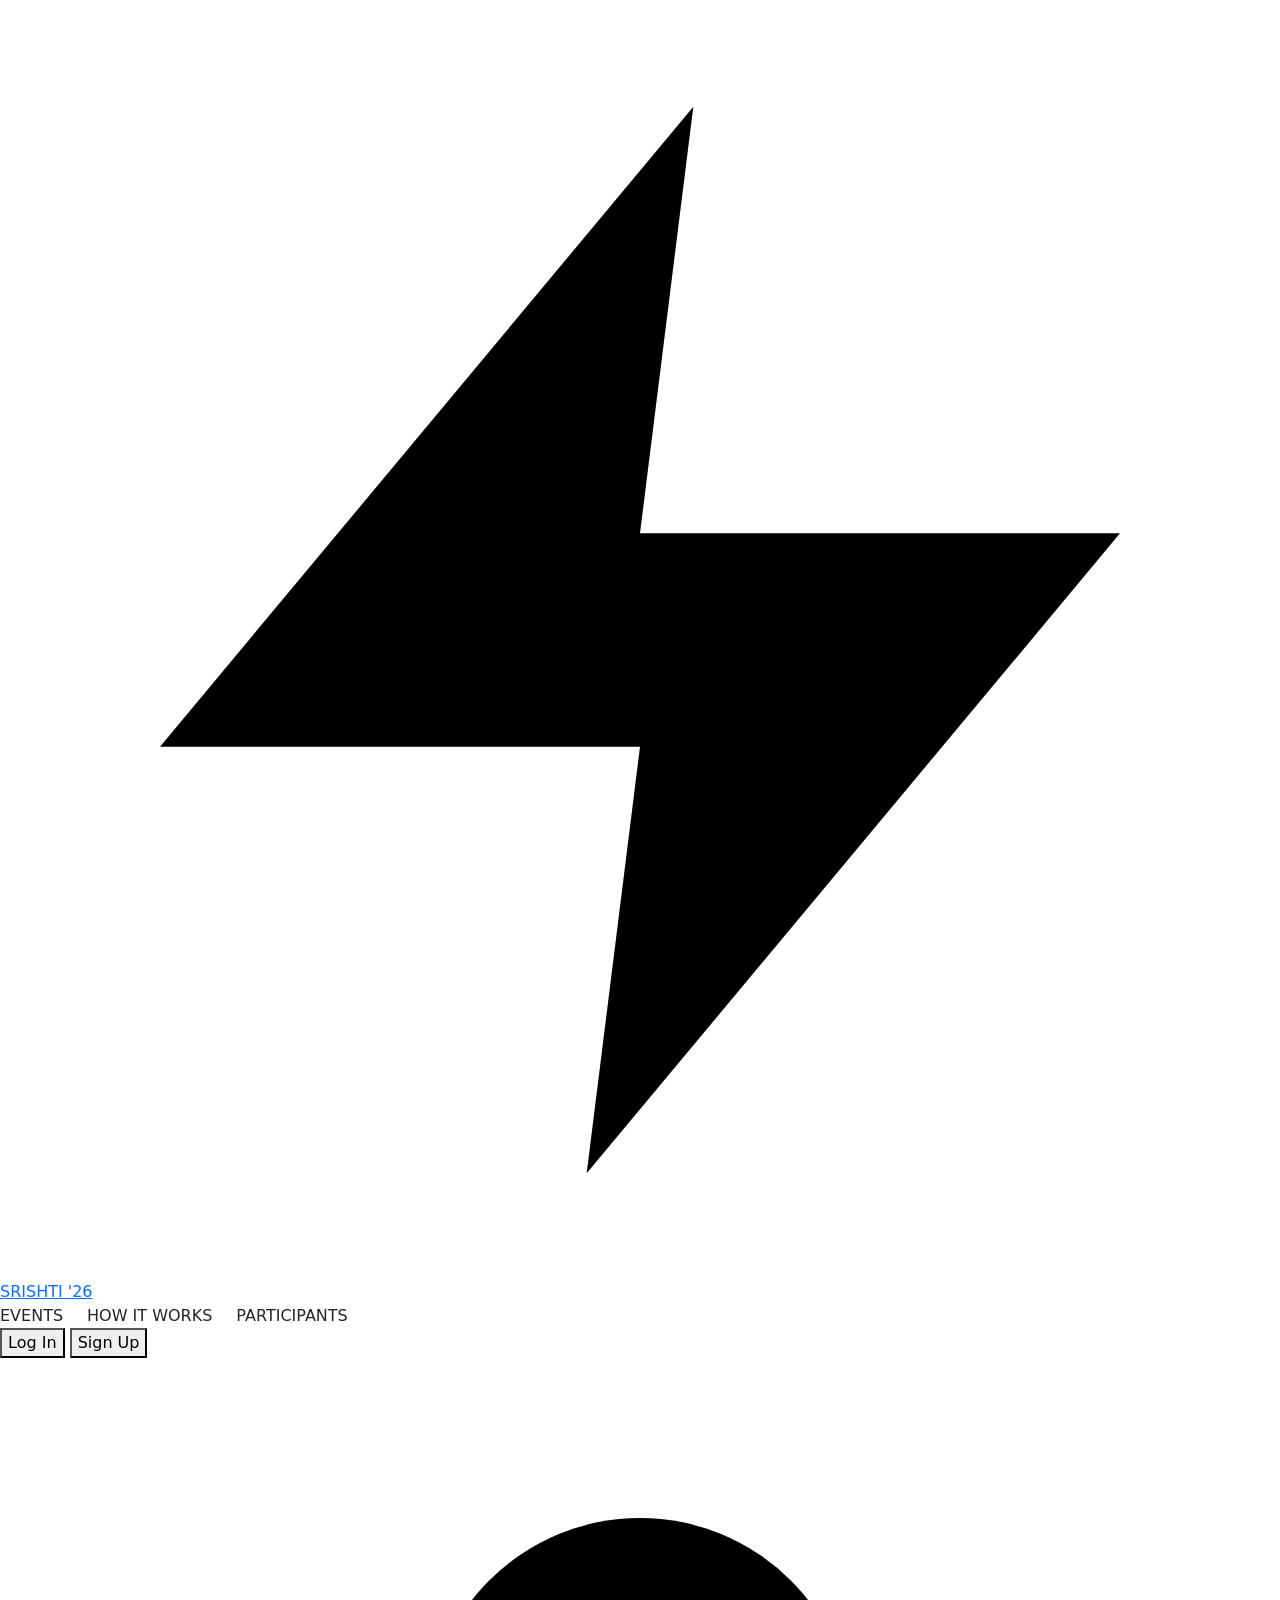
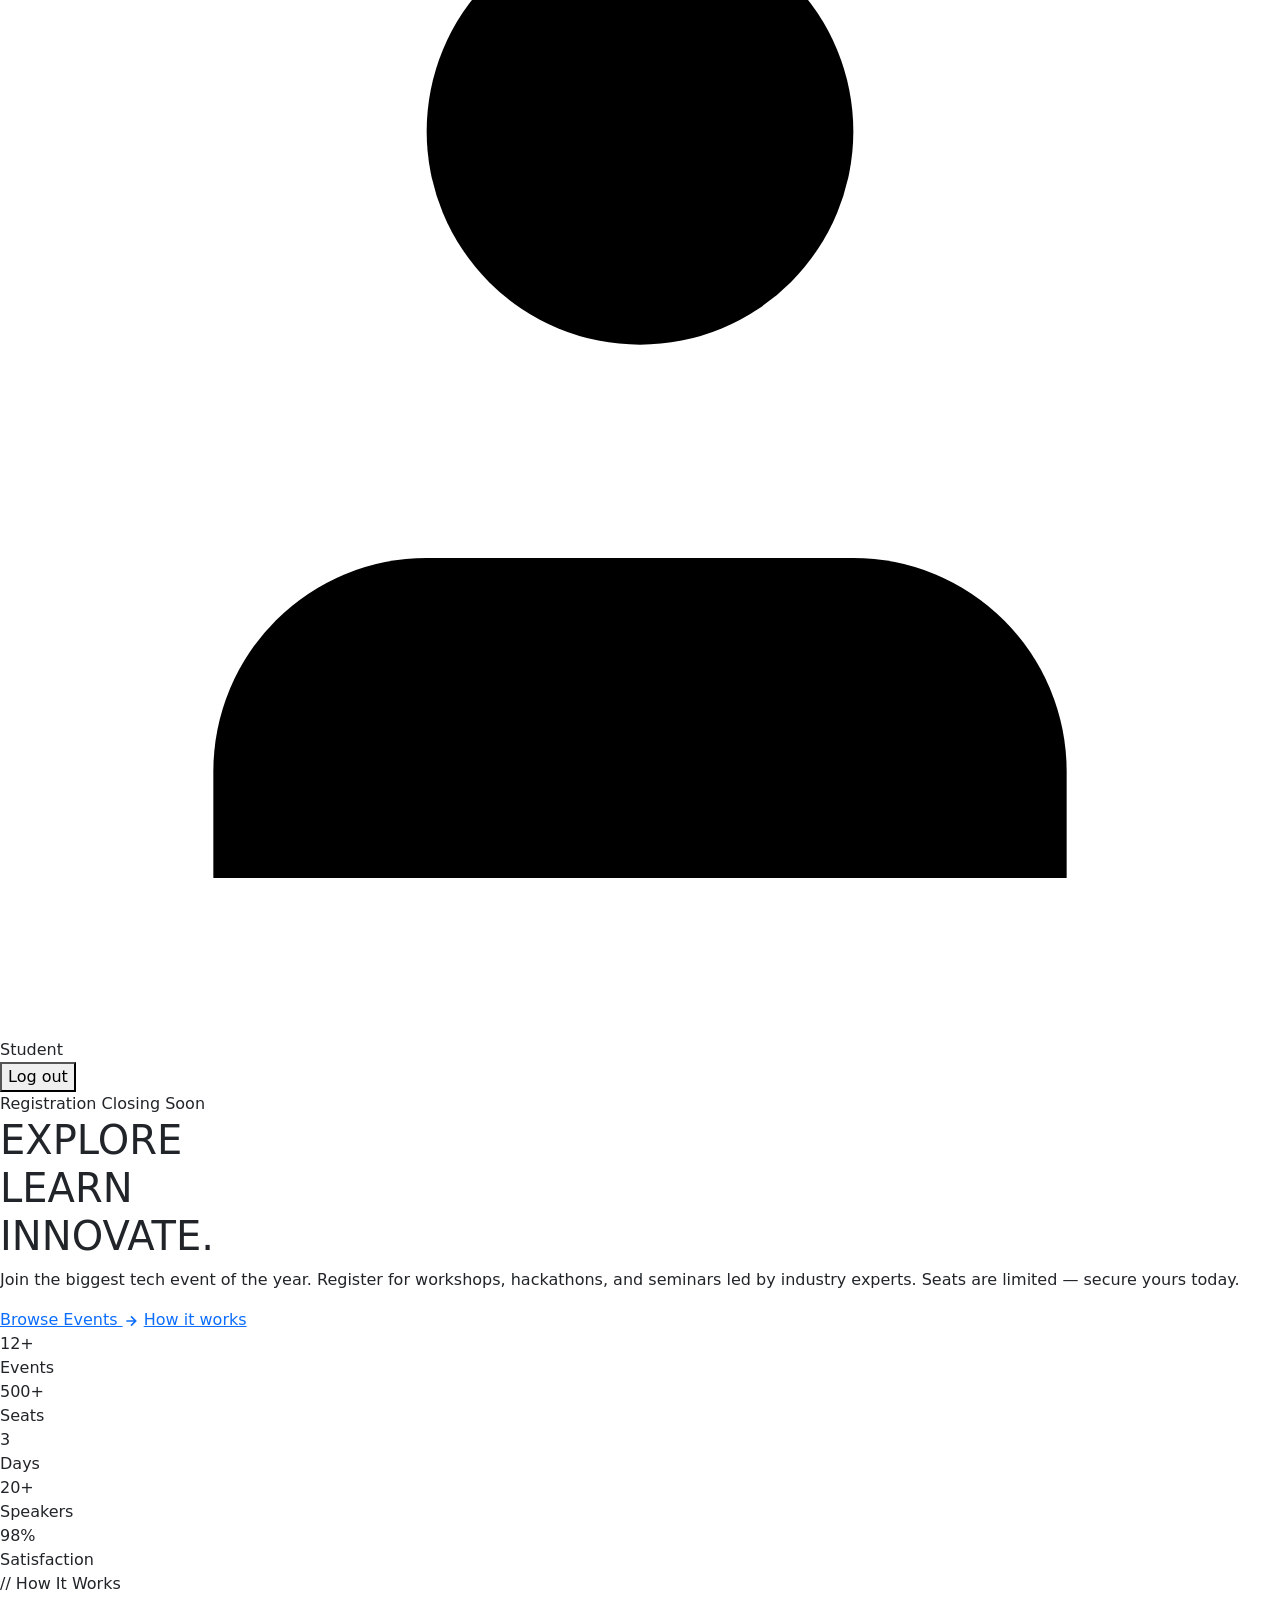
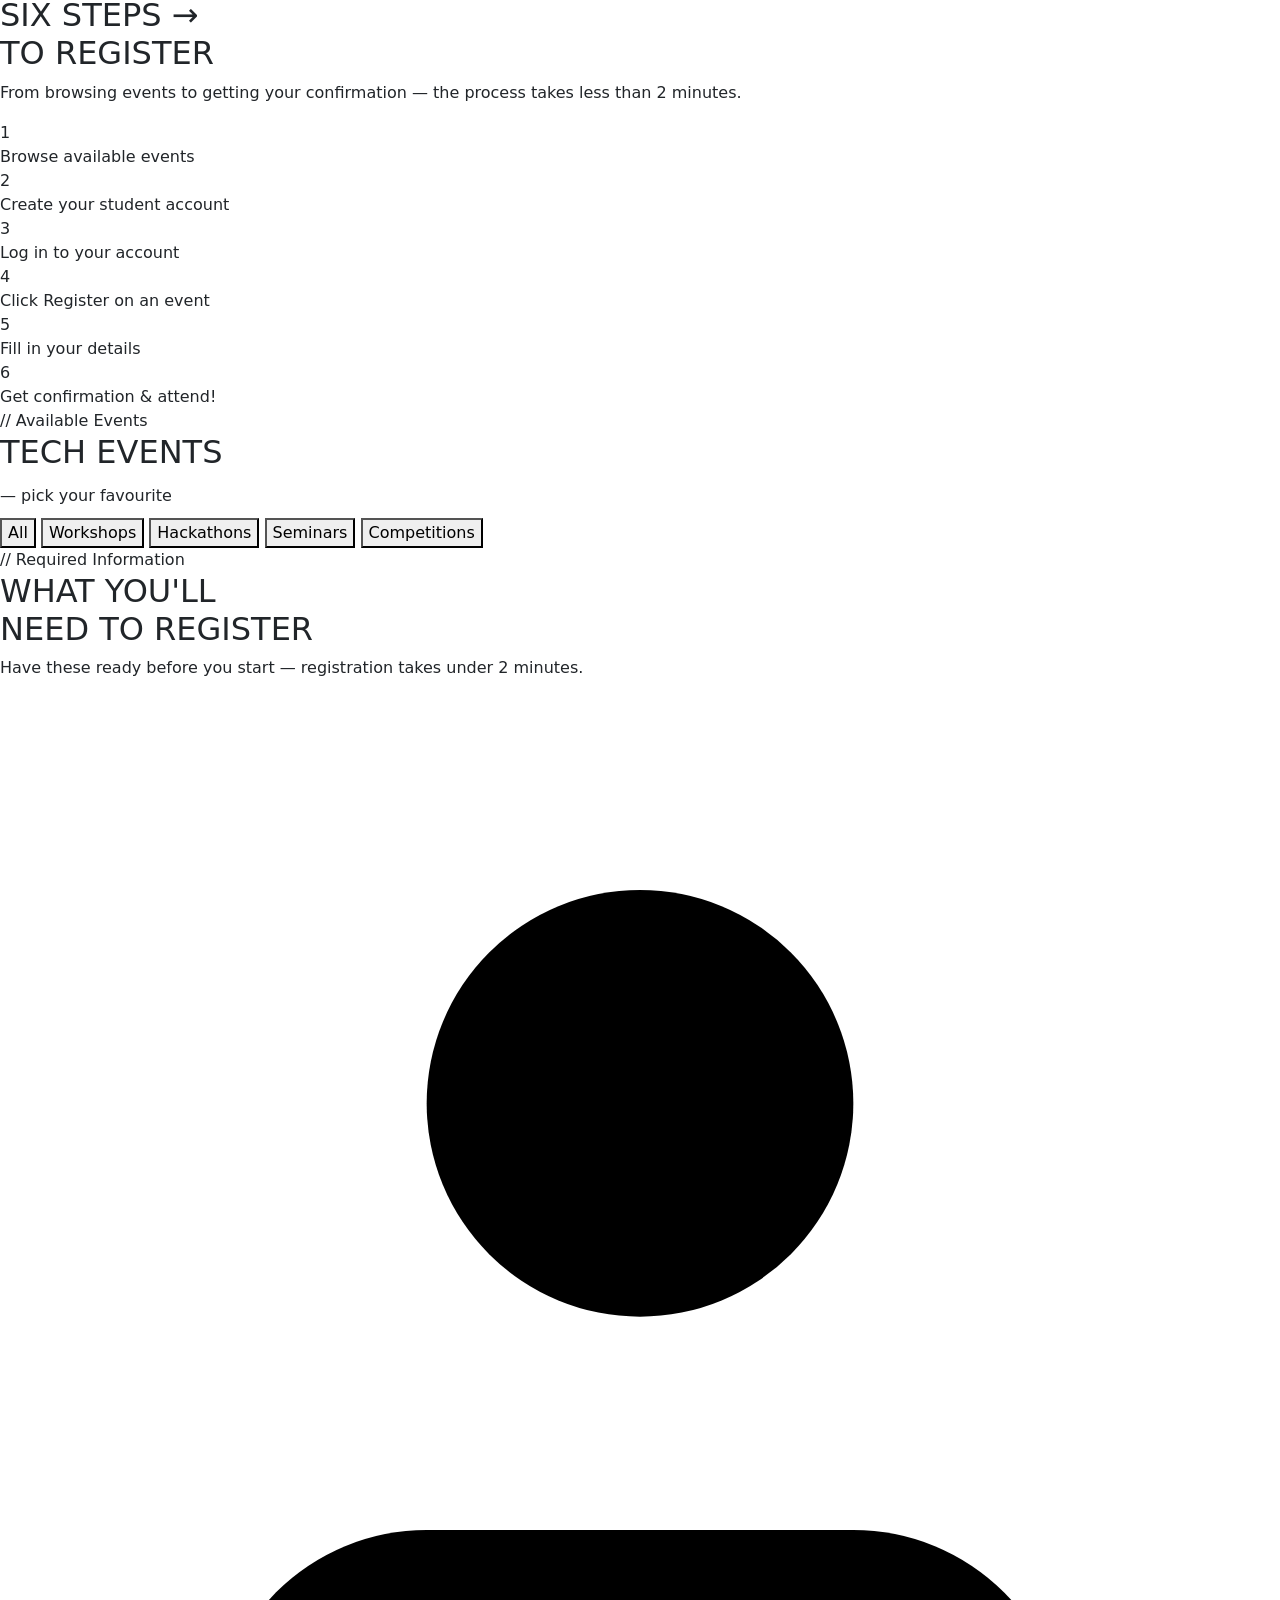
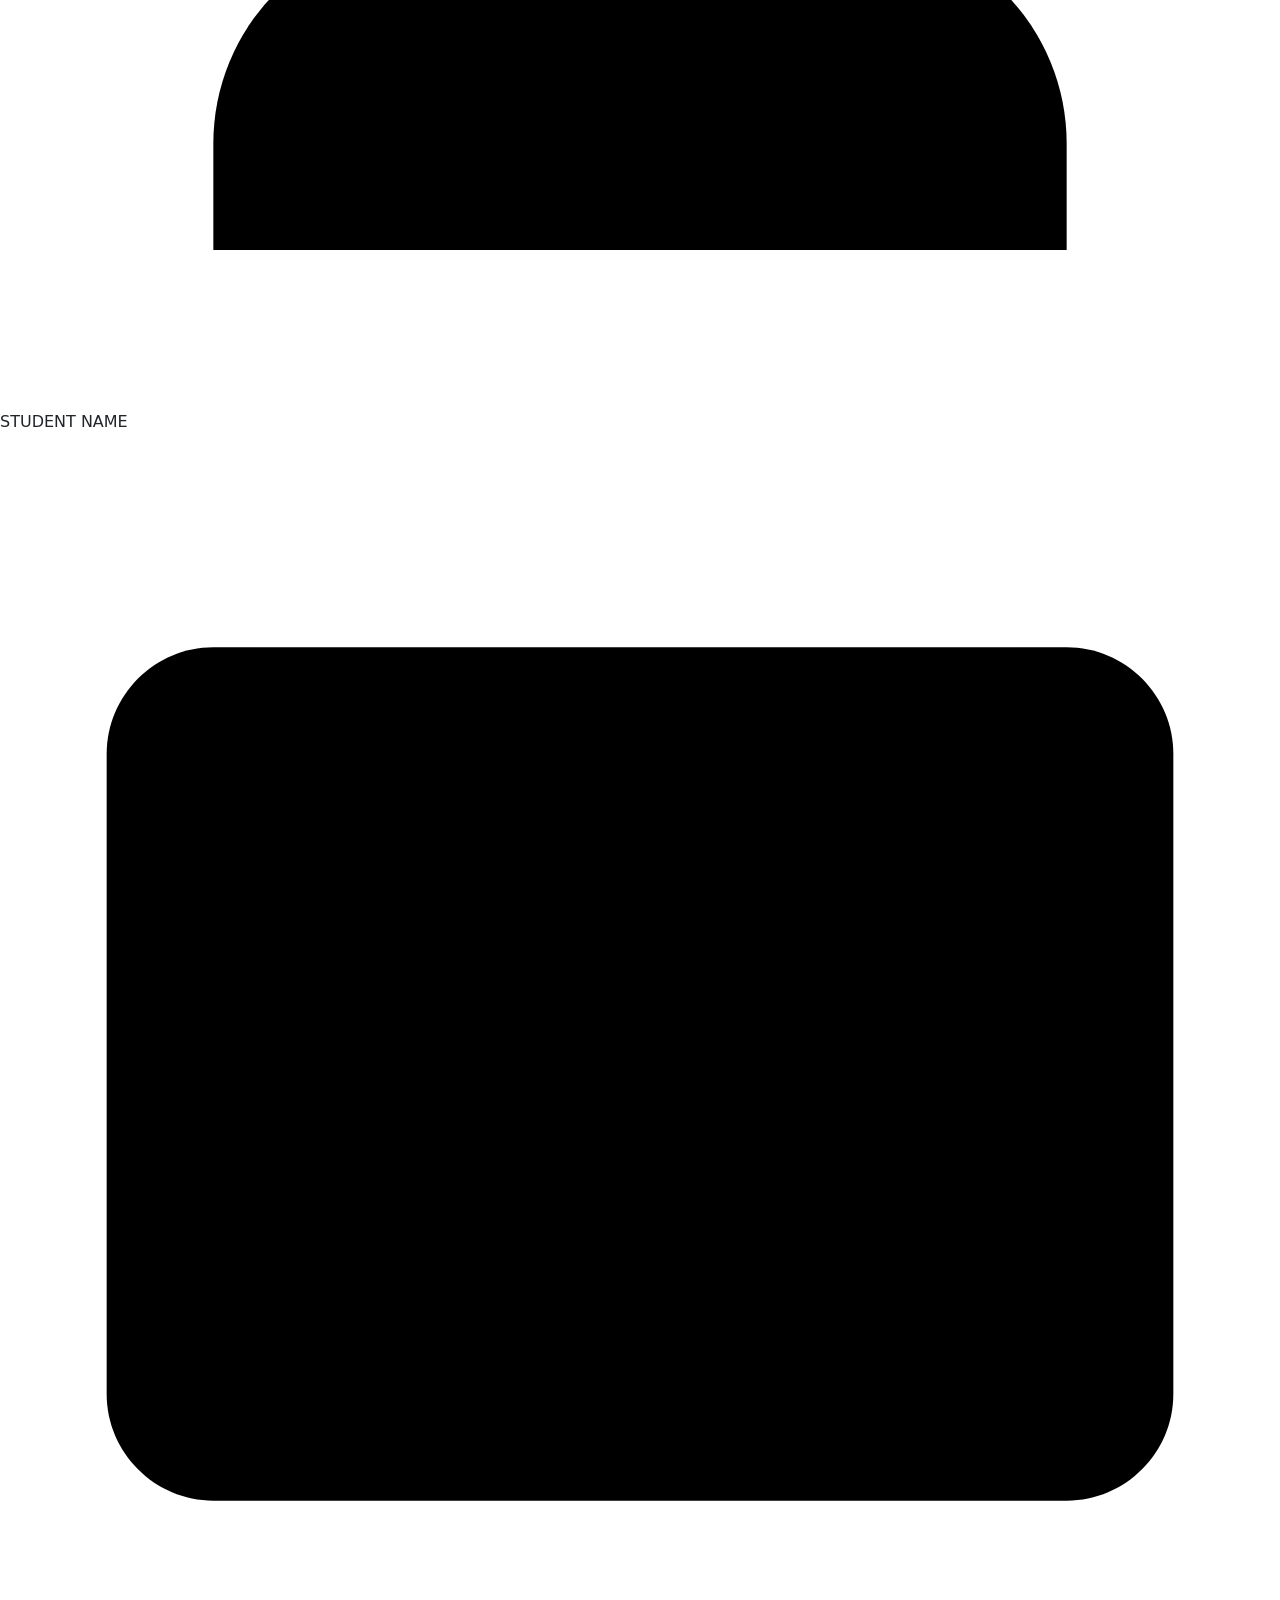
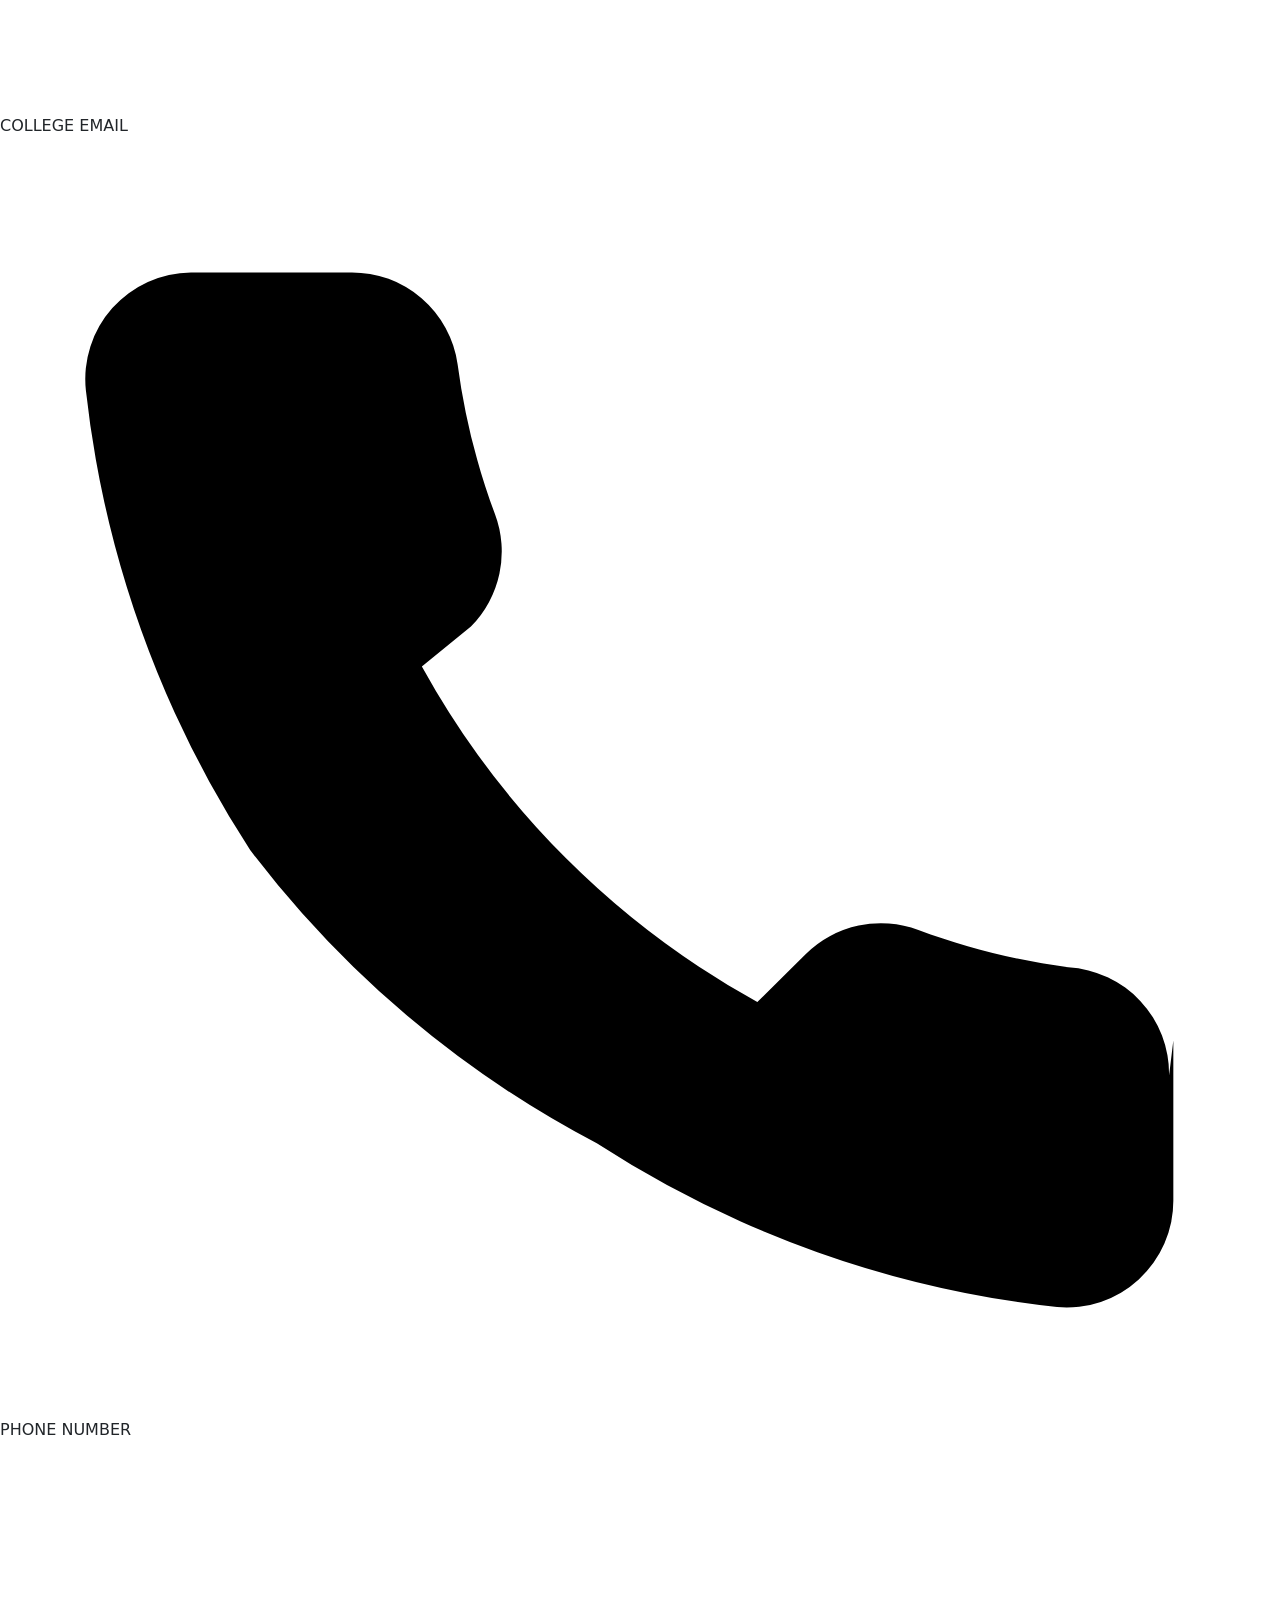
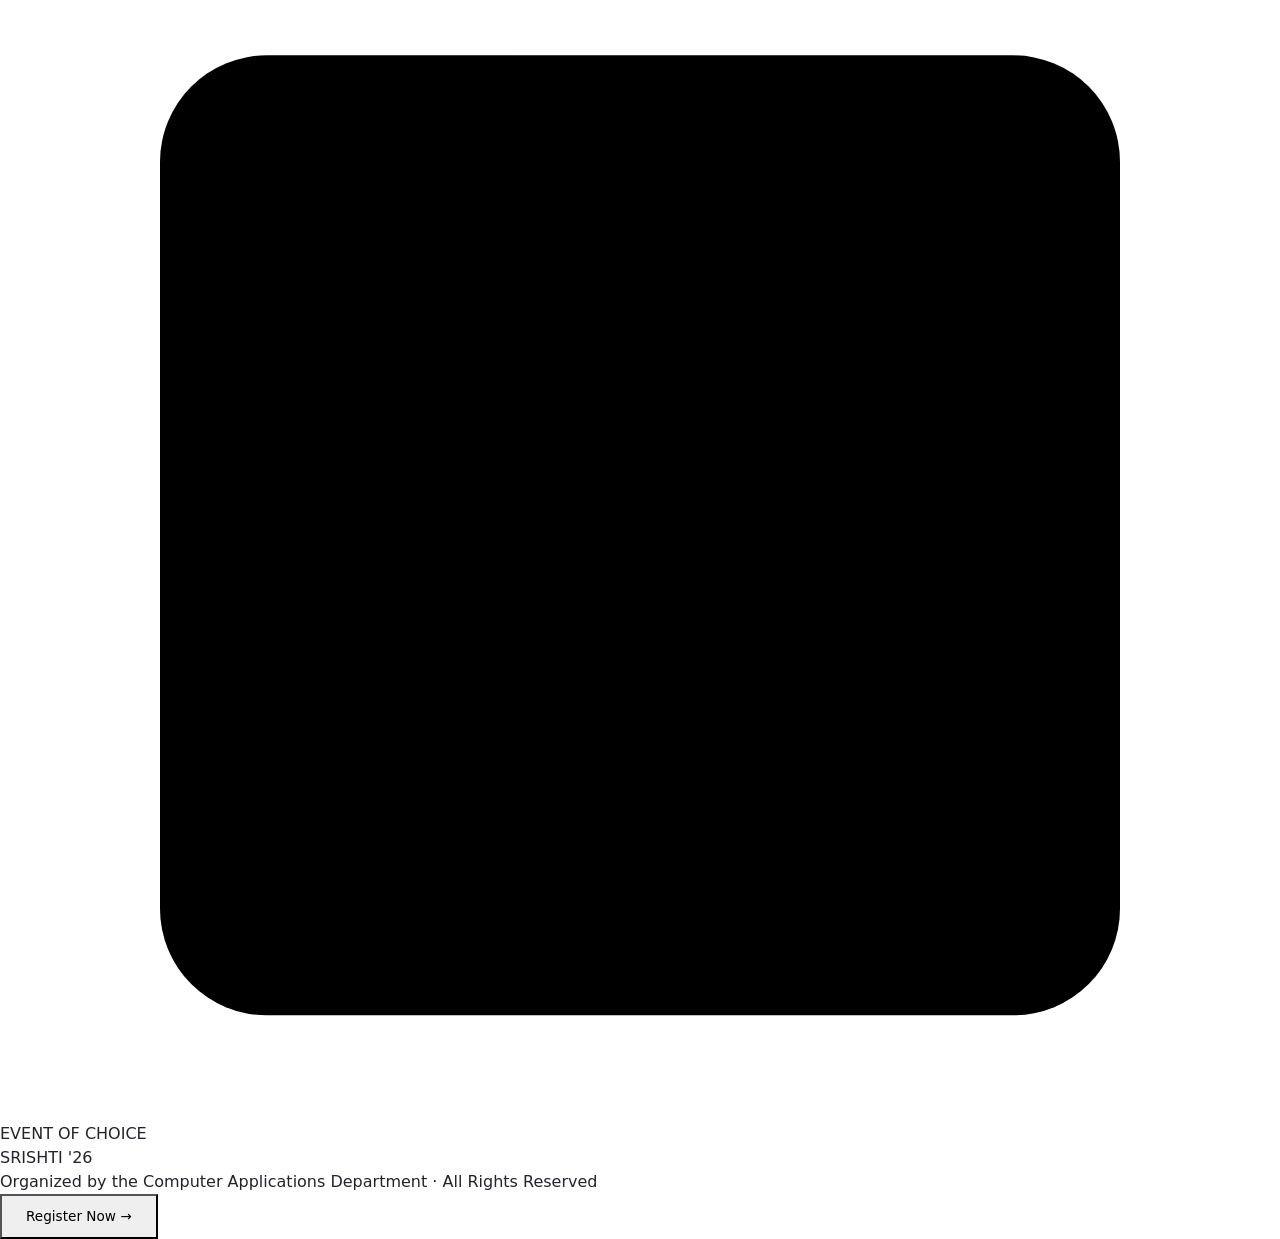
==== public/index.html @ 75b07362 "Fixed the addressing in styles and js in index.html" ====
<!DOCTYPE html>
<html lang="en">

<head>
    <meta charset="UTF-8" />
    <meta name="viewport" content="width=device-width, initial-scale=1.0" />
    <title>Srishti '26</title>
    <link
        href="https://fonts.googleapis.com/css2?family=Syne:wght@400;600;700;800&family=DM+Sans:ital,wght@0,300;0,400;0,500;1,300&display=swap"
        rel="stylesheet" />
    <link href="https://cdn.jsdelivr.net/npm/bootstrap@5.3.3/dist/css/bootstrap.min.css" rel="stylesheet">
    <link rel="stylesheet" href="css/bootstrap-styles.css">
    <link rel="stylesheet" href="css/style.css" />
</head>

<body>

    <!-- NAV -->
    <nav>
        <a href="#" class="nav-logo">
            <div class="dot"><svg viewBox="0 0 24 24">
                    <path d="M13 2L3 14h9l-1 8 10-12h-9l1-8z" />
                </svg></div>
            SRISHTI '26
        </a>
        <!--nav links using Bootstrap classes-->
        <div class="nav-links d-flex flex-row gap-4 mx-auto">
            <a class="nav-link text-uppercase" href="#events">Events</a>
            <a class="nav-link text-uppercase" href="#steps">How it works</a>
            <a class="nav-link text-uppercase" href="#participants">Participants</a>
        </div>

        <!-- Guest buttons -->
        <div class="nav-auth" id="navGuest">
            <button class="btn-nav-login" onclick="openAuthModal('login')">Log In</button>
            <button class="btn-nav-signup" onclick="openAuthModal('signup')">Sign Up</button>
        </div>
        <!-- Logged-in state -->
        <div class="nav-user" id="navUser">
            <div class="user-pill">
                <svg viewBox="0 0 24 24" stroke-width="2">
                    <path d="M20 21v-2a4 4 0 0 0-4-4H8a4 4 0 0 0-4 4v2" />
                    <circle cx="12" cy="7" r="4" />
                </svg>
                <span id="navUserName">Student</span>
            </div>
            <button class="btn-logout" onclick="logout()">Log out</button>
        </div>
    </nav>

    <!-- HERO -->
    <section class="hero">
        <div>
            <div class="hero-tag"><span></span> Registration Closing Soon</div>
            <h1 class="hero-title">
                EXPLORE<br>
                <span class="outline">LEARN</span><br>
                <span class="accent">INNOVATE.</span>
            </h1>
            <p class="hero-sub">Join the biggest tech event of the year. Register for workshops, hackathons, and
                seminars led by industry experts. Seats are limited — secure yours today.</p>
            <div class="hero-btns">
                <a href="#events" class="btn-primary">Browse Events <svg width="16" height="16" viewBox="0 0 24 24"
                        fill="none" stroke="currentColor" stroke-width="2.5">
                        <path d="M5 12h14M12 5l7 7-7 7" />
                    </svg></a>
                <a href="#steps" class="btn-ghost">How it works</a>
            </div>
        </div>
    </section>

    <!-- STATS -->
    <div class="stats-strip">
        <div class="stat">
            <div class="stat-num">12+</div>
            <div class="stat-label">Events</div>
        </div>
        <div class="stat-divider"></div>
        <div class="stat">
            <div class="stat-num">500+</div>
            <div class="stat-label">Seats</div>
        </div>
        <div class="stat-divider"></div>
        <div class="stat">
            <div class="stat-num">3</div>
            <div class="stat-label">Days</div>
        </div>
        <div class="stat-divider"></div>
        <div class="stat">
            <div class="stat-num">20+</div>
            <div class="stat-label">Speakers</div>
        </div>
        <div class="stat-divider"></div>
        <div class="stat">
            <div class="stat-num">98%</div>
            <div class="stat-label">Satisfaction</div>
        </div>
    </div>

    <!-- STEPS -->
    <section class="steps-section" id="steps">
        <div class="steps-header fade-up">
            <div>
                <div class="section-tag">// How It Works</div>
                <h2 class="section-title">SIX STEPS <span style="color:var(--green)">→</span><br>TO REGISTER</h2>
            </div>
            <p class="section-sub">From browsing events to getting your confirmation — the process takes less than 2
                minutes.</p>
        </div>
        <div class="steps-grid fade-up">
            <div class="step">
                <div class="step-num active">1</div>
                <div class="step-label">Browse available events</div>
            </div>
            <div class="step">
                <div class="step-num">2</div>
                <div class="step-label">Create your student account</div>
            </div>
            <div class="step">
                <div class="step-num">3</div>
                <div class="step-label">Log in to your account</div>
            </div>
            <div class="step">
                <div class="step-num">4</div>
                <div class="step-label">Click Register on an event</div>
            </div>
            <div class="step">
                <div class="step-num">5</div>
                <div class="step-label">Fill in your details</div>
            </div>
            <div class="step">
                <div class="step-num">6</div>
                <div class="step-label">Get confirmation &amp; attend!</div>
            </div>
        </div>
    </section>

    <!-- EVENTS -->
    <section id="events">
        <div class="events-header fade-up">
            <div>
                <div class="section-tag">// Available Events</div>
                <h2 class="section-title">TECH EVENTS<br><span
                        style="font-size:0.5em;color:var(--gray);font-weight:400;letter-spacing:0">— pick your
                        favourite</span></h2>
            </div>
            <div class="category-tabs">
                <button class="tab-btn active" onclick="filterEvents('all',this)">All</button>
                <button class="tab-btn" onclick="filterEvents('workshop',this)">Workshops</button>
                <button class="tab-btn" onclick="filterEvents('hackathon',this)">Hackathons</button>
                <button class="tab-btn" onclick="filterEvents('seminar',this)">Seminars</button>
                <button class="tab-btn" onclick="filterEvents('competition',this)">Competitions</button>
            </div>
        </div>
        <div class="events-grid" id="eventsGrid"></div>
    </section>

    <!-- REQUIREMENTS -->
    <section class="docs-section" id="requirements">
        <div class="fade-up">
            <div class="section-tag">// Required Information</div>
            <h2 class="section-title">WHAT YOU'LL<br><span style="color:var(--green)">NEED TO REGISTER</span></h2>
            <p class="section-sub" style="margin-bottom:0">Have these ready before you start — registration takes under
                2 minutes.</p>
        </div>
        <div class="docs-pills fade-up" style="margin-top:50px">
            <div class="doc-pill"><svg viewBox="0 0 24 24" stroke-width="2">
                    <path d="M20 21v-2a4 4 0 0 0-4-4H8a4 4 0 0 0-4 4v2" />
                    <circle cx="12" cy="7" r="4" />
                </svg>STUDENT NAME</div>
            <div class="doc-pill outline"><svg viewBox="0 0 24 24" stroke-width="2">
                    <path d="M4 4h16c1.1 0 2 .9 2 2v12c0 1.1-.9 2-2 2H4c-1.1 0-2-.9-2-2V6c0-1.1.9-2 2-2z" />
                    <polyline points="22,6 12,13 2,6" />
                </svg>COLLEGE EMAIL</div>
            <div class="doc-pill"><svg viewBox="0 0 24 24" stroke-width="2">
                    <path
                        d="M22 16.92v3a2 2 0 0 1-2.18 2 19.79 19.79 0 0 1-8.63-3.07A19.5 19.5 0 0 1 4.69 13.35 19.79 19.79 0 0 1 1.61 4.73 2 2 0 0 1 3.58 2.52H6.58a2 2 0 0 1 2 1.72c.127.96.361 1.903.7 2.81a2 2 0 0 1-.45 2.11L7.91 9.91a16 16 0 0 0 6.29 6.29l.91-.9a2 2 0 0 1 2.11-.45c.907.339 1.85.573 2.81.7A2 2 0 0 1 21.92 17.58z" />
                </svg>PHONE NUMBER</div>
            <div class="doc-pill outline"><svg viewBox="0 0 24 24" stroke-width="2">
                    <rect x="3" y="4" width="18" height="18" rx="2" ry="2" />
                    <line x1="16" y1="2" x2="16" y2="6" />
                    <line x1="8" y1="2" x2="8" y2="6" />
                    <line x1="3" y1="10" x2="21" y2="10" />
                </svg>EVENT OF CHOICE</div>
        </div>
    </section>



    <footer>
        <div class="footer-logo">SRI<span>SHTI</span> '26</div>
        <div class="footer-text">Organized by the Computer Applications Department · All Rights Reserved</div>
        <button class="btn-primary" onclick="document.getElementById('events').scrollIntoView({behavior:'smooth'})"
            style="padding:10px 24px;font-size:0.85rem">Register Now →</button>
    </footer>

    <!-- ═══════════════════════════════════════════
     AUTH MODAL  (Login / Sign Up)
═══════════════════════════════════════════ -->
    <div class="modal-overlay" id="authOverlay" onclick="closeAuthOutside(event)">
        <div class="modal">

            <!-- Bootstrap tabs for Login-->

            <div id="loginView">
                <div class="modal-header">
                    <div>
                        <div class="modal-title">Welcome back</div>
                    </div>
                    <button class="modal-close" onclick="closeAuth()">
                        <svg viewBox="0 0 24 24" stroke-width="2">
                            <line x1="18" y1="6" x2="6" y2="18" />
                            <line x1="6" y1="6" x2="18" y2="18" />
                        </svg>
                    </button>
                </div>
                <div class="text-secondary mb-4 opacity-75">Log in to register for Srishti events.</div>

                <div class="alert border-0 d-flex align-items-center gap-2 mb-4" id="authHint"
                    style="background: rgba(61, 218, 110, 0.1); color: #3DDA6E; border-radius: 12px;">
                    <svg width="20" height="20" viewBox="0 0 24 24" fill="none" stroke="currentColor" stroke-width="2">
                        <circle cx="12" cy="12" r="10" />
                        <line x1="12" y1="8" x2="12" y2="12" />
                        <line x1="12" y1="16" x2="12.01" y2="16" />
                    </svg>
                    <span class="small">Please log in or create an account to register.</span>
                </div>


                <form id="loginForm" novalidate>
                    <div class="form-group">
                        <label class="form-label">Email Address</label>
                        <input type="email" class="form-control" id="loginEmail" placeholder="you@college.edu" />
                        <div class="form-error" id="loginEmailErr">Please enter a valid email address.</div>
                    </div>
                    <div class="form-group">
                        <label class="form-label">Password</label>
                        <div class="pass-wrap">
                            <input type="password" class="form-control" id="loginPass" placeholder="Your password" />
                            <button type="button" class="pass-eye" onclick="togglePass('loginPass',this)" tabindex="-1">
                                <svg viewBox="0 0 24 24" stroke-width="2">
                                    <path d="M1 12s4-8 11-8 11 8 11 8-4 8-11 8-11-8-11-8z" />
                                    <circle cx="12" cy="12" r="3" />
                                </svg>
                            </button>
                        </div>
                        <div class="form-error" id="loginPassErr">Password is required.</div>
                    </div>
                    <button type="submit" class="btn-submit" id="loginBtn">Log In →</button>
                </form>
                <div class="auth-switch">
                    Haven't created an account? <button type="button" onclick="switchToSignup()">Create one now</button>
                </div>
            </div>

            <!--  Bootstrap SIGNUP FORM -->
            <div id="signupView" style="display:none; font-family: 'Syne', sans-serif;">
                <div class="modal-header d-flex justify-content-between align-items-start border-0 pb-0">
                    <div>
                        <div class="modal-title display-5 fw-bold text-white" style="letter-spacing: -1px;">Create
                            account</div>
                        <div class="text-secondary mt-1 opacity-75">Sign up and join Srishti 2026.</div>
                    </div>
                    <button class="btn btn-link text-secondary p-0 border-0" onclick="closeAuth()"
                        style="text-decoration: none;">
                        <svg width="24" height="24" viewBox="0 0 24 24" fill="none" stroke="currentColor"
                            stroke-width="2">
                            <line x1="18" y1="6" x2="6" y2="18" />
                            <line x1="6" y1="6" x2="18" y2="18" />
                        </svg>
                    </button>
                </div>

                <form id="signupForm" class="mt-4" novalidate>
                    <div class="row g-3">
                        <div class="col-md-6">
                            <div class="mb-3">
                                <label class="form-label small text-uppercase fw-bold text-secondary">Full Name</label>
                                <input type="text" class="form-control bg-dark text-white border-secondary py-2"
                                    id="signupName" placeholder="e.g. Alex Johnson">
                                <div class="form-text text-danger small d-none" id="signupNameErr">Please enter your
                                    full name.</div>
                            </div>
                            <div class="mb-3">
                                <label class="form-label small text-uppercase fw-bold text-secondary">Phone
                                    Number</label>
                                <input type="tel" class="form-control bg-dark text-white border-secondary py-2"
                                    id="signupPhone" placeholder="+91 9876543210">
                                <div class="form-text text-danger small d-none" id="signupPhoneErr">Please enter a valid
                                    phone number.</div>
                            </div>
                            <div class="mb-3">
                                <label class="form-label small text-uppercase fw-bold text-secondary">Year of
                                    Passing</label>
                                <select class="form-select bg-dark text-white border-secondary py-2" id="signupYear">
                                    <option value="">— Select Year —</option>
                                    <option value="2026">2026</option>
                                    <option value="2027">2027</option>
                                    <option value="2028">2028</option>
                                    <option value="2029">2029</option>
                                    <option value="2030">2030</option>
                                    <option value="2031">2031</option>
                                </select>
                                <div class="form-text text-danger small d-none" id="signupYearErr">Please select your
                                    year of passing.</div>
                            </div>
                        </div>

                        <div class="col-md-6">
                            <div class="mb-3">
                                <label class="form-label small text-uppercase fw-bold text-secondary">Email
                                    Address</label>
                                <input type="email" class="form-control bg-dark text-white border-secondary py-2"
                                    id="signupEmail" placeholder="you@college.edu">
                                <div class="form-text text-danger small d-none" id="signupEmailErr">Please enter a valid
                                    email address.</div>
                            </div>
                            <div class="mb-3">
                                <label class="form-label small text-uppercase fw-bold text-secondary">Branch
                                    Name</label>
                                <select class="form-select bg-dark text-white border-secondary py-2" id="signupBranch">
                                    <option value="">— Select Branch —</option>
                                    <option value="B.Tech">B.Tech</option>
                                    <option value="MCA">MCA</option>
                                </select>
                                <div class="form-text text-danger small d-none" id="signupBranchErr">Please select your
                                    branch.</div>
                            </div>
                            <div class="mb-3">
                                <label class="form-label small text-uppercase fw-bold text-secondary">Password</label>
                                <div class="input-group">
                                    <input type="password" class="form-control bg-dark text-white border-secondary py-2"
                                        id="signupPass" placeholder="Min. 8 characters">
                                    <button class="btn btn-outline-secondary border-start-0" type="button"
                                        onclick="togglePass('signupPass',this)">
                                        <svg width="18" height="18" viewBox="0 0 24 24" fill="none"
                                            stroke="currentColor" stroke-width="2">
                                            <path d="M1 12s4-8 11-8 11 8 11 8-4 8-11 8-11-8-11-8z" />
                                            <circle cx="12" cy="12" r="3" />
                                        </svg>
                                    </button>
                                </div>
                                <div class="form-text text-danger small d-none" id="signupPassErr">Password must be at
                                    least 8 characters.</div>
                            </div>
                        </div>
                    </div>

                    <button type="submit" class="btn-submit" id="signupBtn">Create Account →</button>
                </form>
                <div class="auth-switch">
                    Already have an account? <button type="button" onclick="switchToLogin()">Log in instead</button>
                </div>
            </div>

        </div>
    </div>

    <!-- ═══════════════════════════════════════════
     REGISTRATION MODAL  (logged-in only)
═══════════════════════════════════════════ -->
    <div class="modal-overlay" id="regOverlay" onclick="closeRegOutside(event)">
        <div class="modal" style="max-width:520px">
            <div class="modal-header">
                <div class="modal-title">Register for Event</div>
                <button class="modal-close" onclick="closeReg()">
                    <svg viewBox="0 0 24 24" stroke-width="2">
                        <line x1="18" y1="6" x2="6" y2="18" />
                        <line x1="6" y1="6" x2="18" y2="18" />
                    </svg>
                </button>
            </div>
            <div class="modal-subtitle">Complete the form below to secure your seat.</div>
            <form id="registrationForm" novalidate>
                <div class="form-row">
                    <div class="form-group">
                        <label class="form-label">Student Name</label>
                        <input type="text" class="form-control" id="studentName" placeholder="Your full name" />
                        <div class="form-error" id="nameErr">Please enter your full name.</div>
                    </div>
                    <div class="form-group">
                        <label class="form-label">Email Address</label>
                        <input type="email" class="form-control" id="studentEmail" placeholder="you@college.edu" />
                        <div class="form-error" id="emailErr">Please enter a valid email.</div>
                    </div>
                </div>
                <div class="form-row">
                    <div class="form-group">
                        <label class="form-label">Phone Number</label>
                        <input type="tel" class="form-control" id="studentPhone" placeholder="+91 9876543210" />
                        <div class="form-error" id="phoneErr">Please enter a valid phone number.</div>
                    </div>
                    <div class="form-group">
                        <label class="form-label">Selected Event</label>
                        <select class="form-control" id="selectedEvent">
                            <option value="">— Choose an event —</option>
                        </select>
                        <div class="form-error" id="eventErr">Please select an event.</div>
                    </div>
                </div>
                <button type="submit" class="btn-submit" id="submitBtn">Complete Registration →</button>
            </form>
        </div>
    </div>

    <!-- TOAST -->
    <div class="toast" id="toast">
        <svg viewBox="0 0 24 24" stroke-width="2.5">
            <polyline points="20 6 9 17 4 12" />
        </svg>
        <span id="toastMsg">Done!</span>
    </div>

    <script src="https://cdn.jsdelivr.net/npm/bootstrap@5.3.3/dist/js/bootstrap.bundle.min.js"></script>
    <script src="js/script.js"></script>
</body>
</body>

</html>
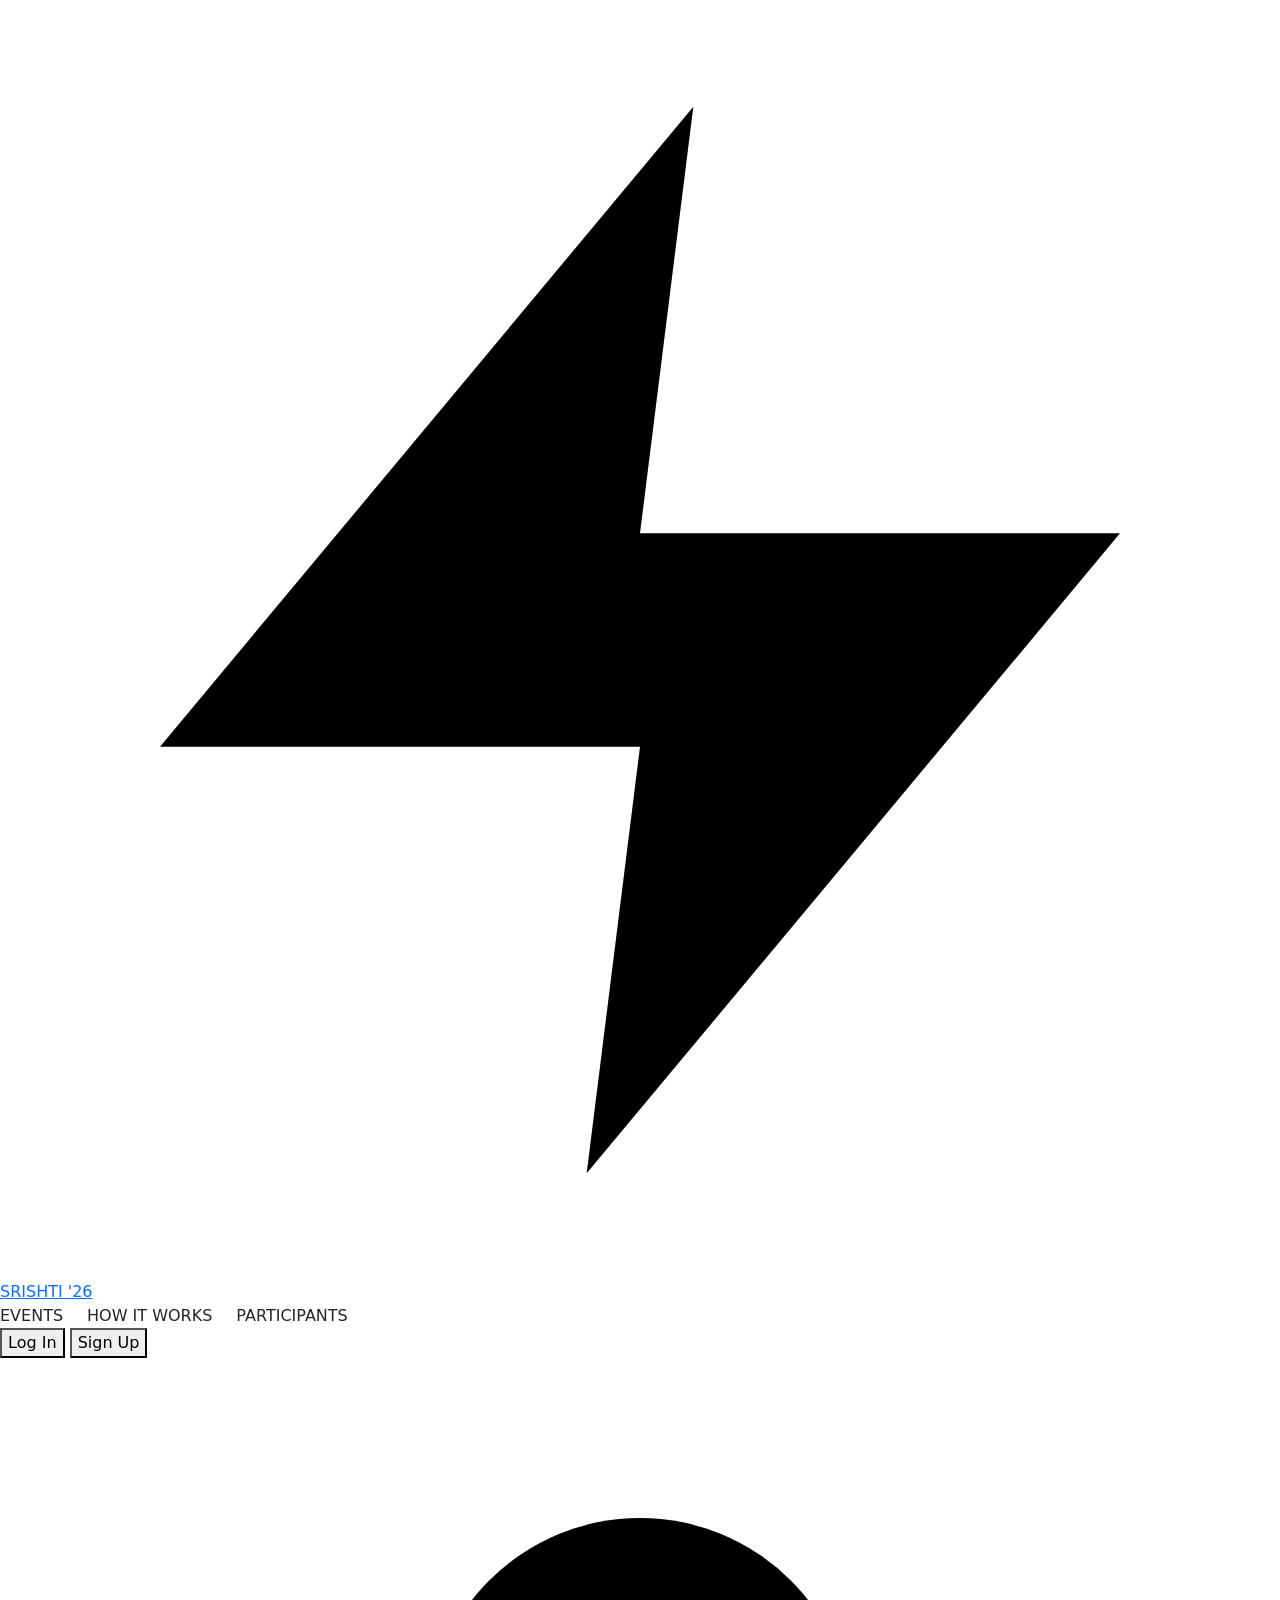
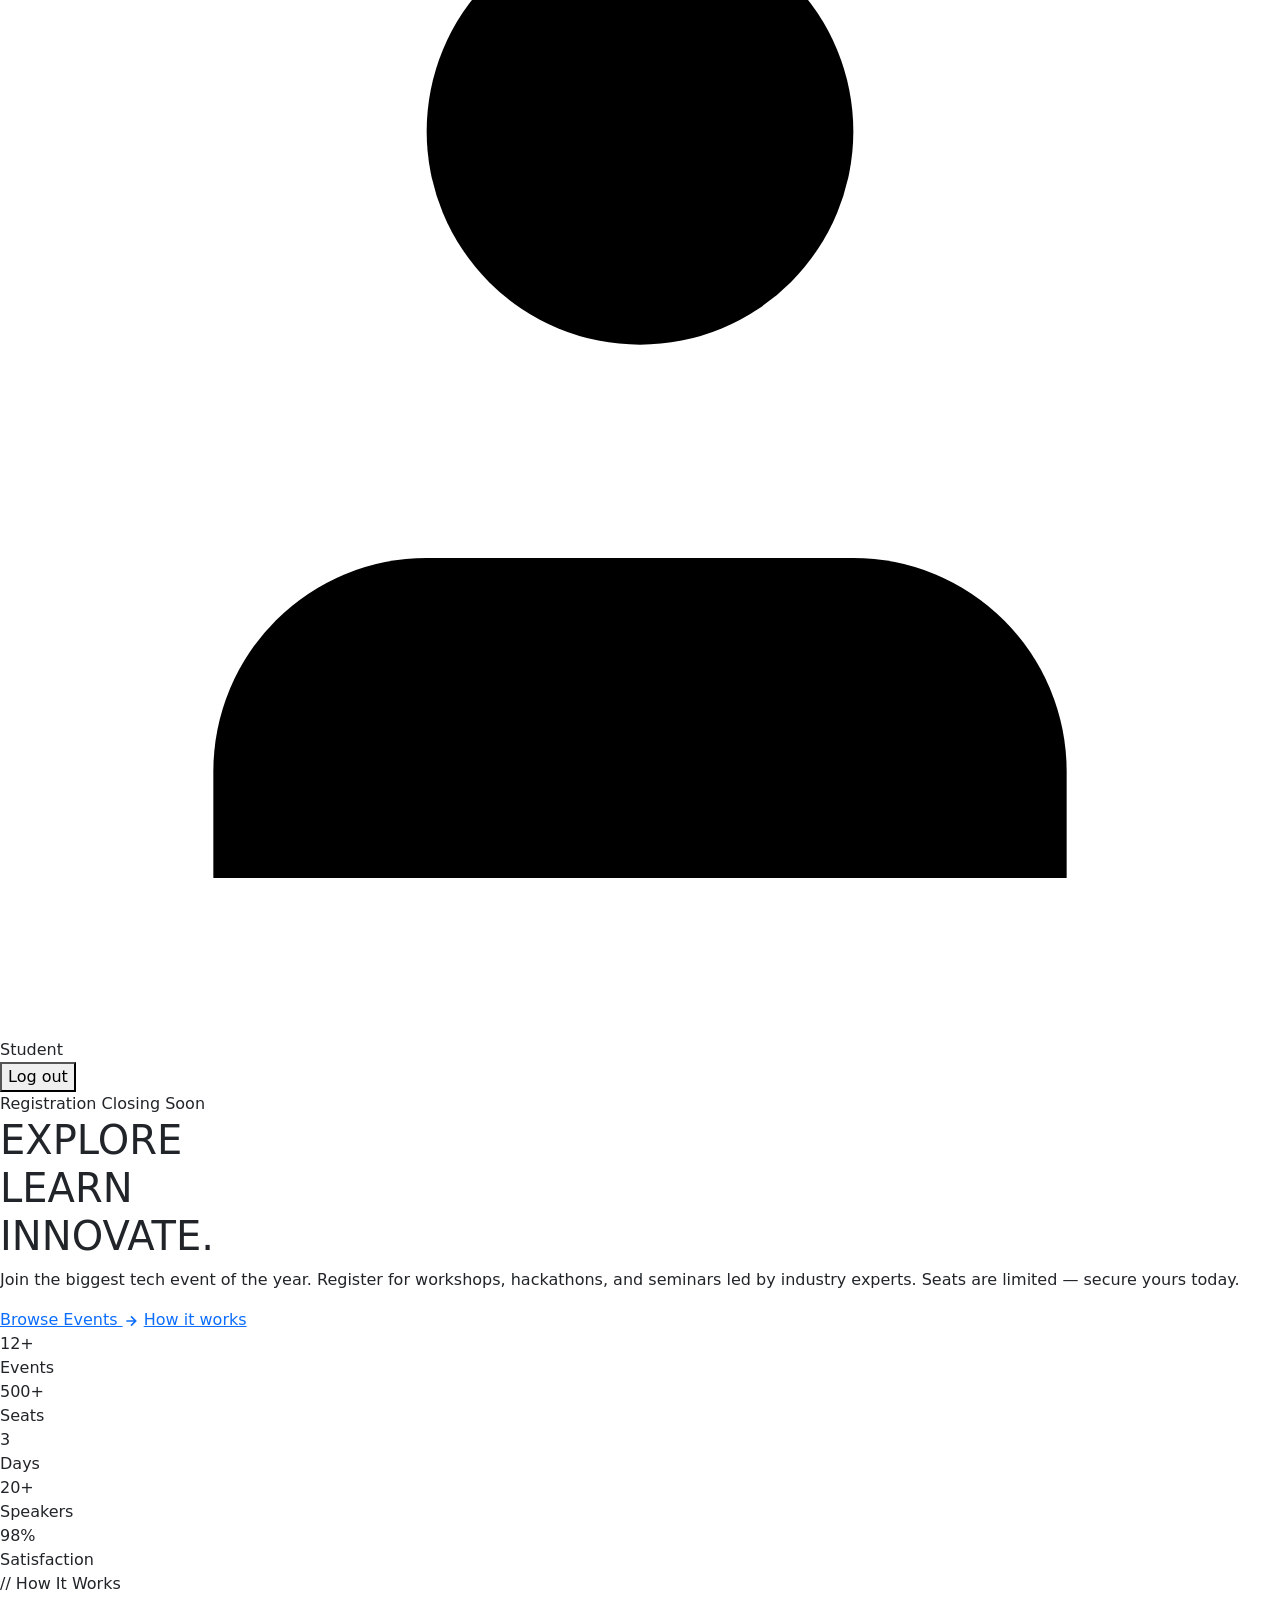
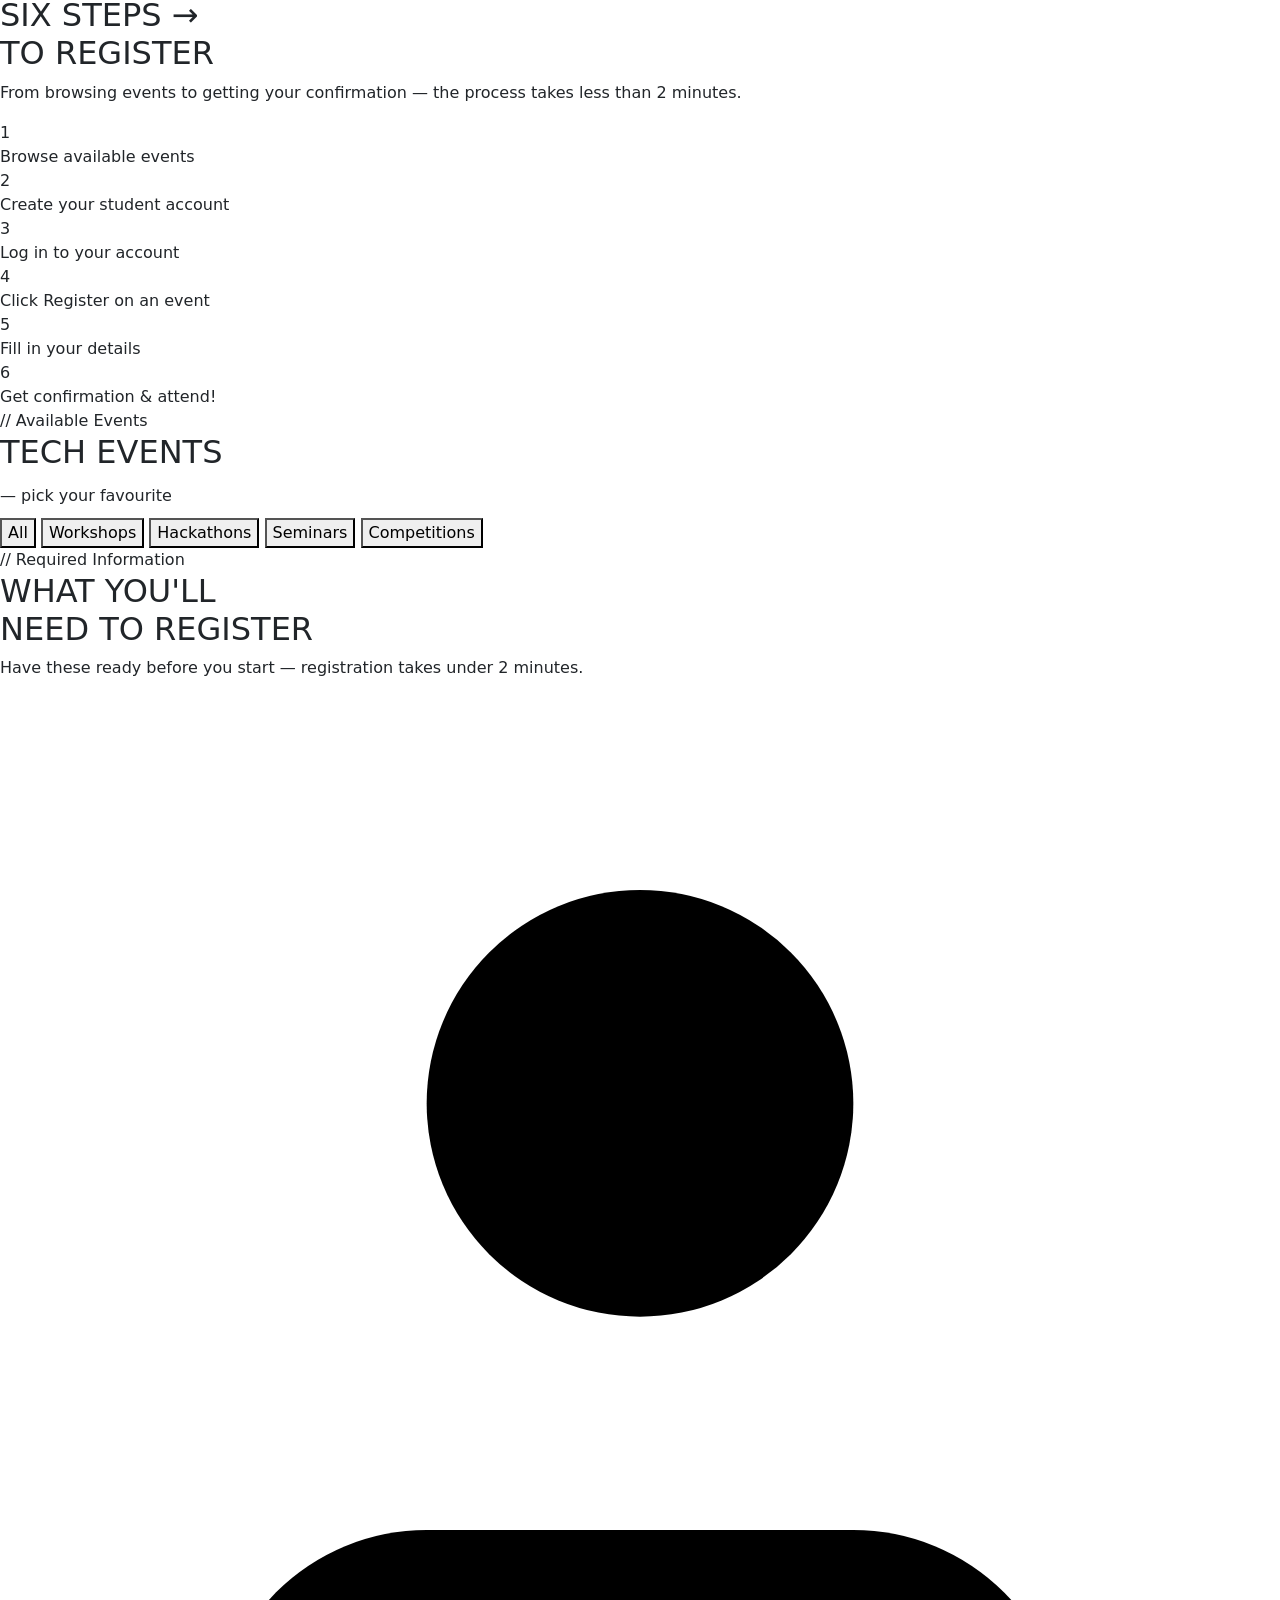
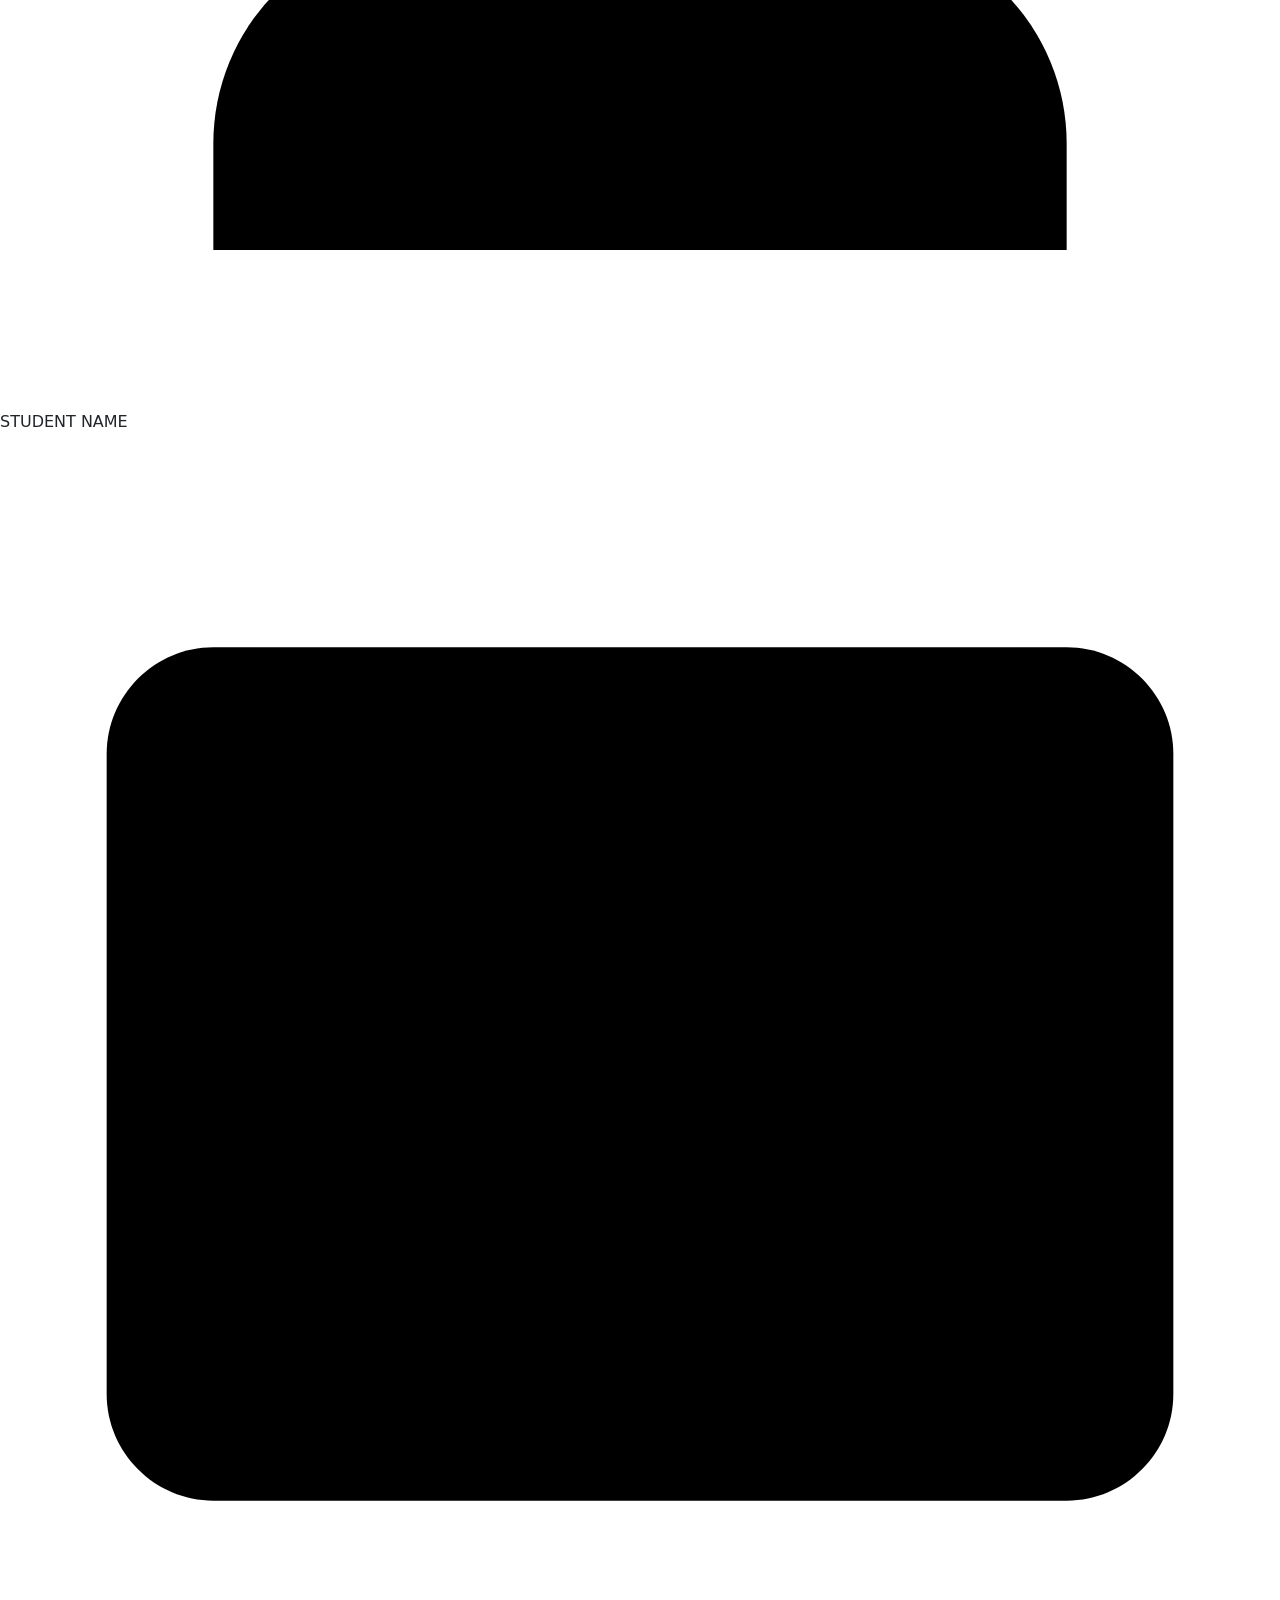
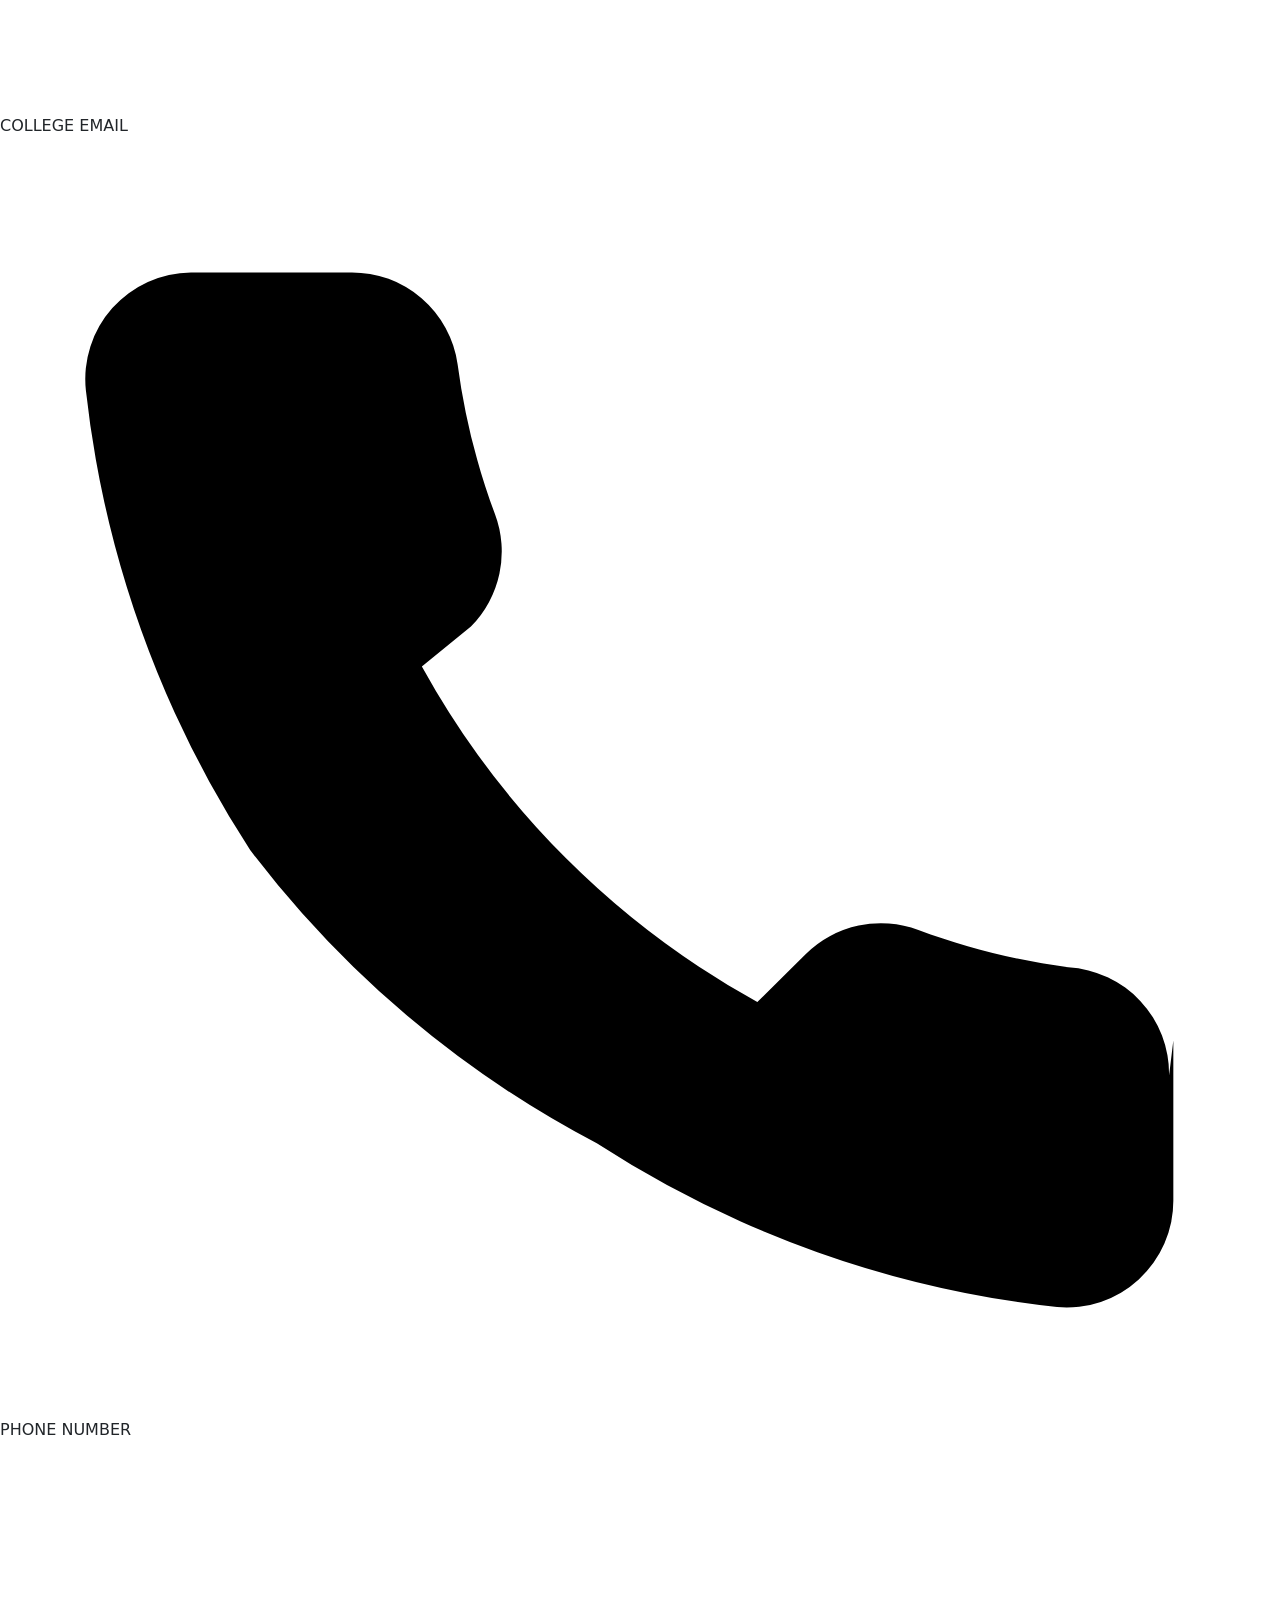
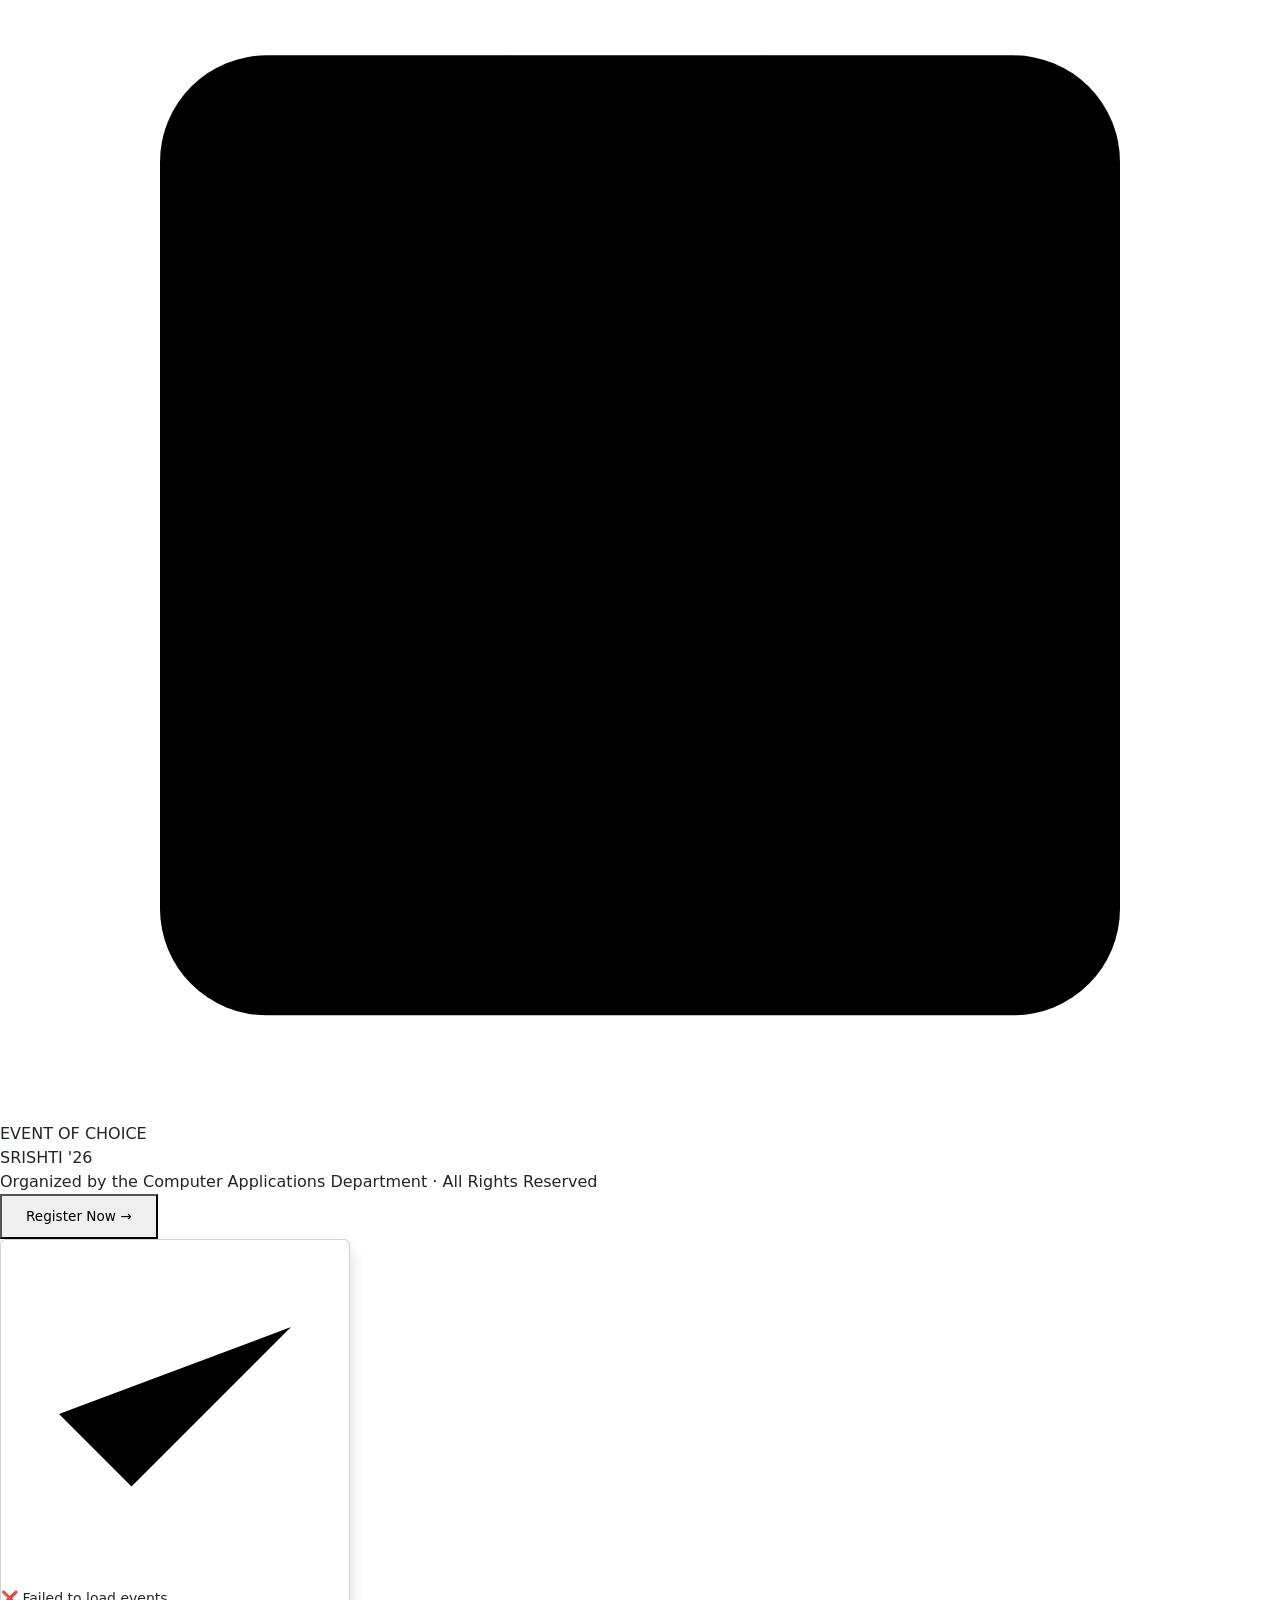
==== commit 23f9fc94: "Integration with backend and frontend" ====
--- a/public/index.html
+++ b/public/index.html
@@ -9,7 +9,7 @@
         href="https://fonts.googleapis.com/css2?family=Syne:wght@400;600;700;800&family=DM+Sans:ital,wght@0,300;0,400;0,500;1,300&display=swap"
         rel="stylesheet" />
     <link href="https://cdn.jsdelivr.net/npm/bootstrap@5.3.3/dist/css/bootstrap.min.css" rel="stylesheet">
-    <link rel="stylesheet" href="css/bootstrap-styles.css">
+    <link rel="stylesheet" href="bootstrap-styles.css">
     <link rel="stylesheet" href="css/style.css" />
 </head>
 
@@ -411,9 +411,9 @@
         <span id="toastMsg">Done!</span>
     </div>
 
+    <script src="https://code.jquery.com/jquery-3.7.1.min.js"></script>
     <script src="https://cdn.jsdelivr.net/npm/bootstrap@5.3.3/dist/js/bootstrap.bundle.min.js"></script>
     <script src="js/script.js"></script>
 </body>
-</body>
 
 </html>
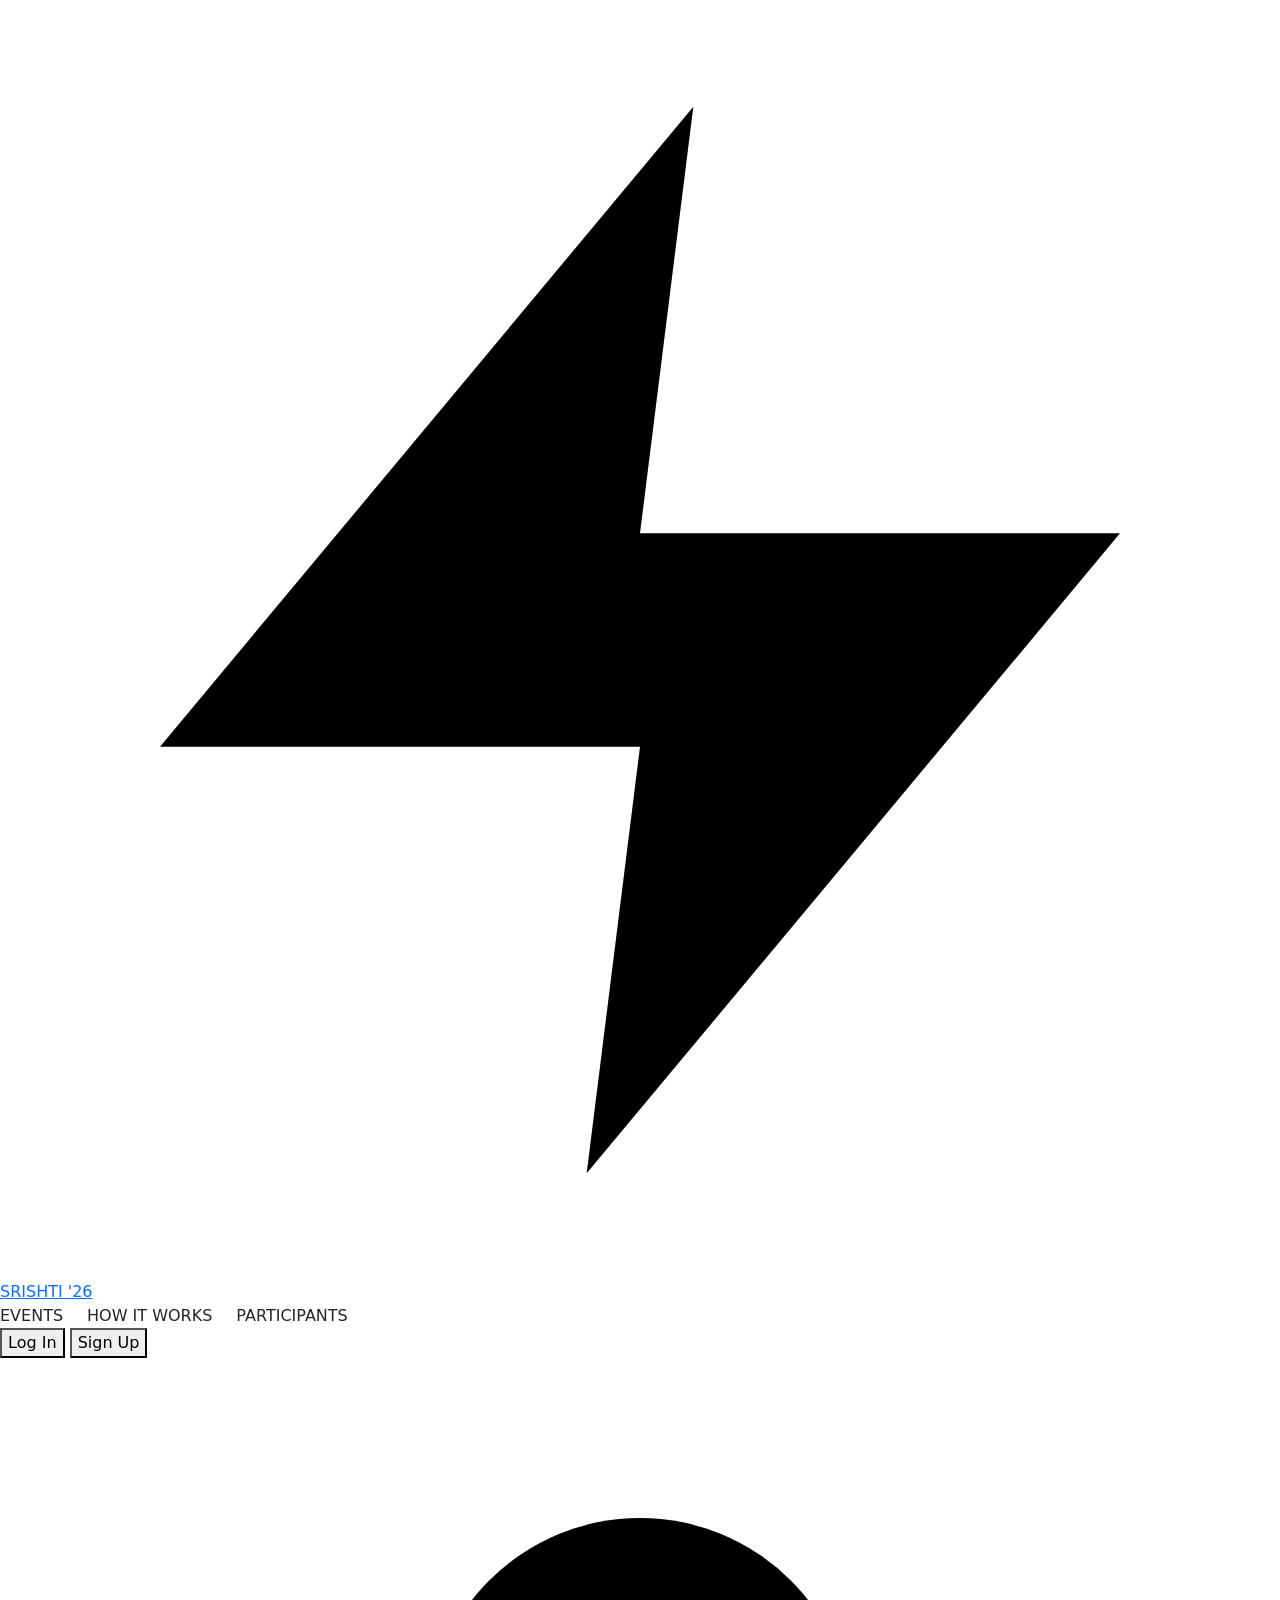
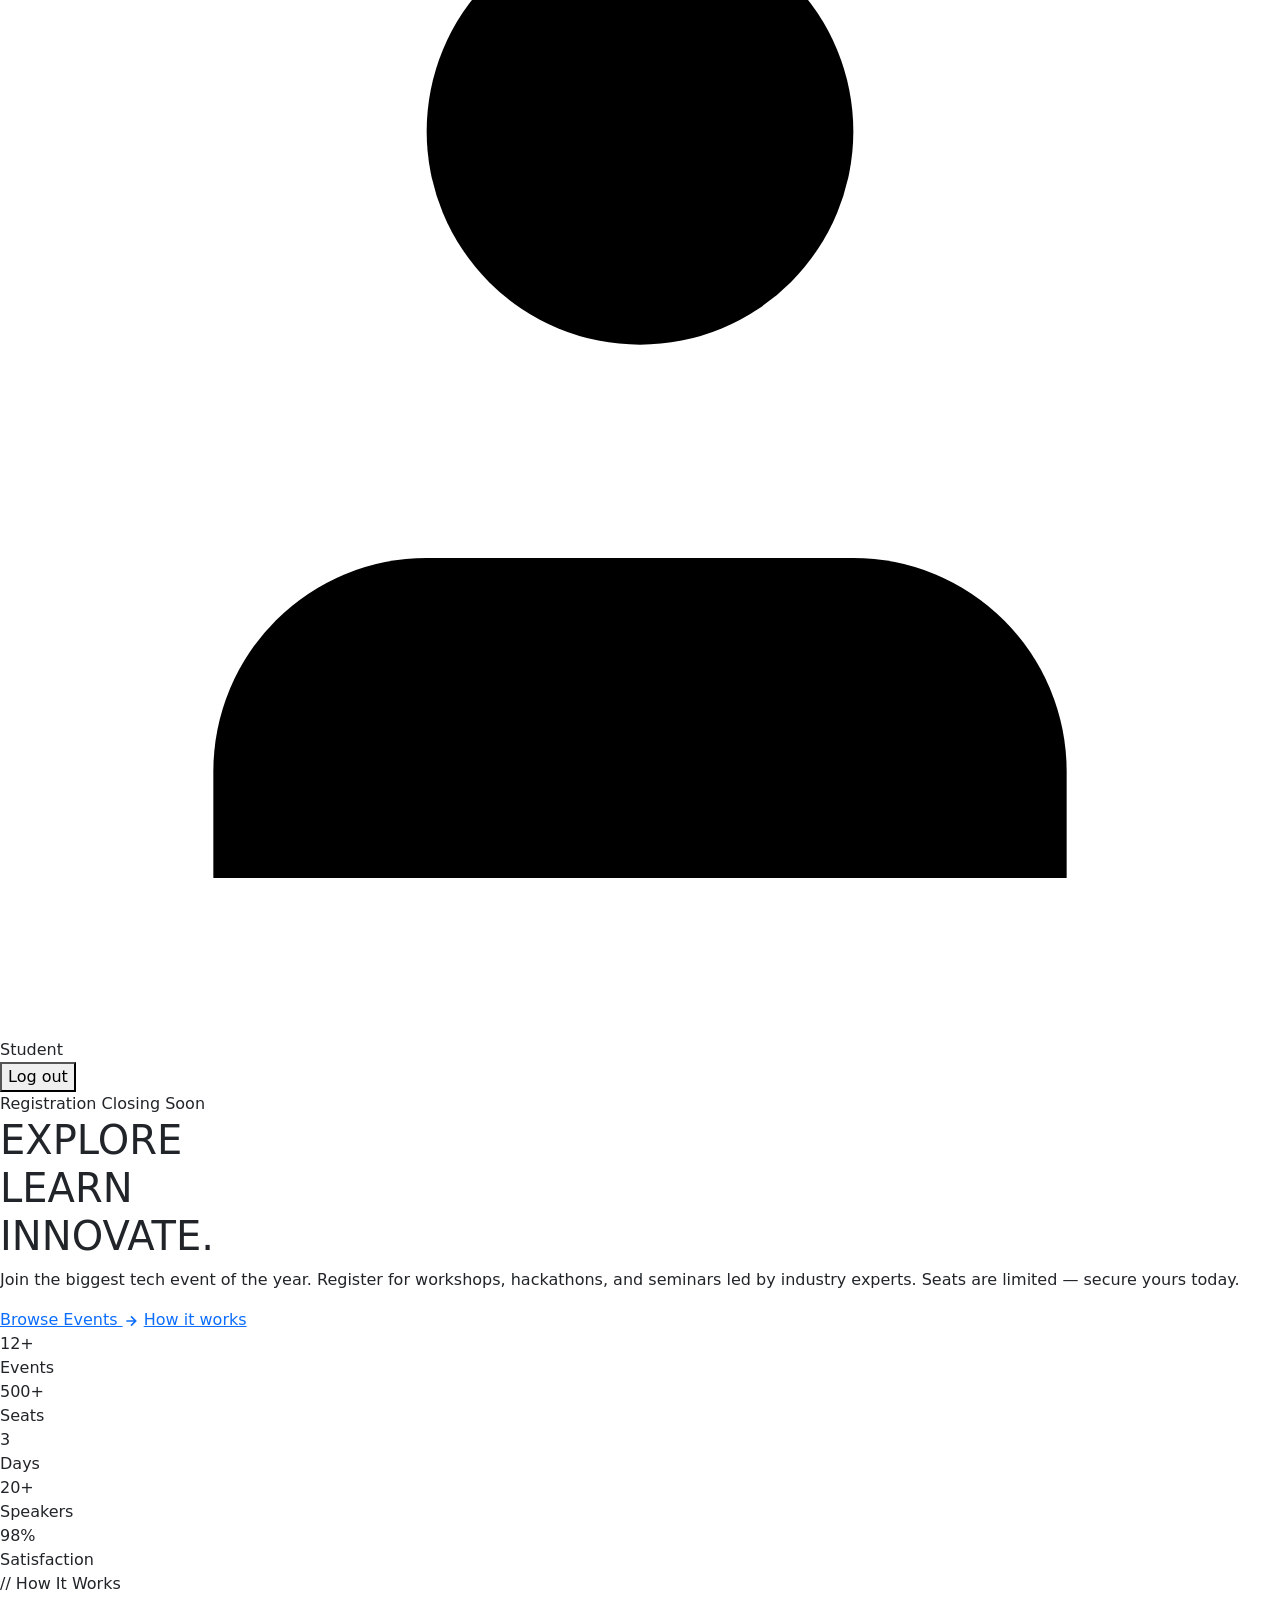
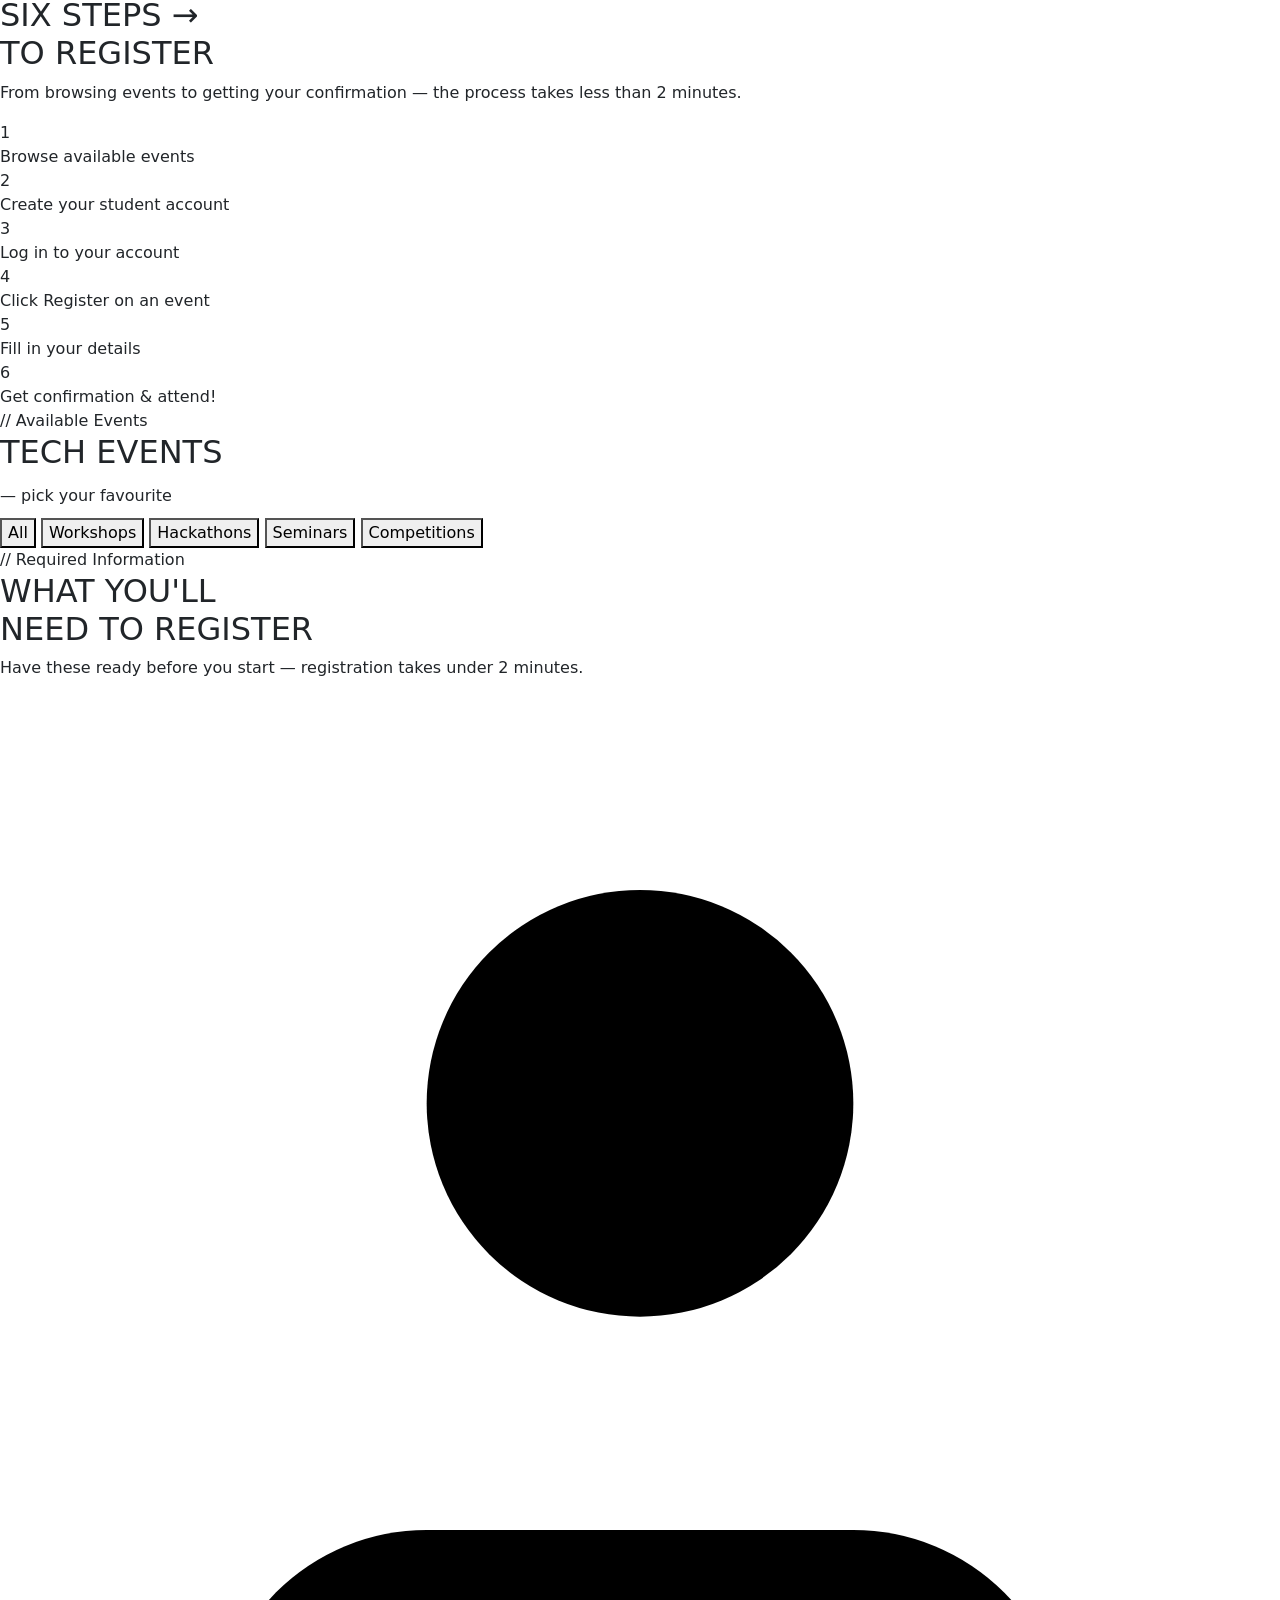
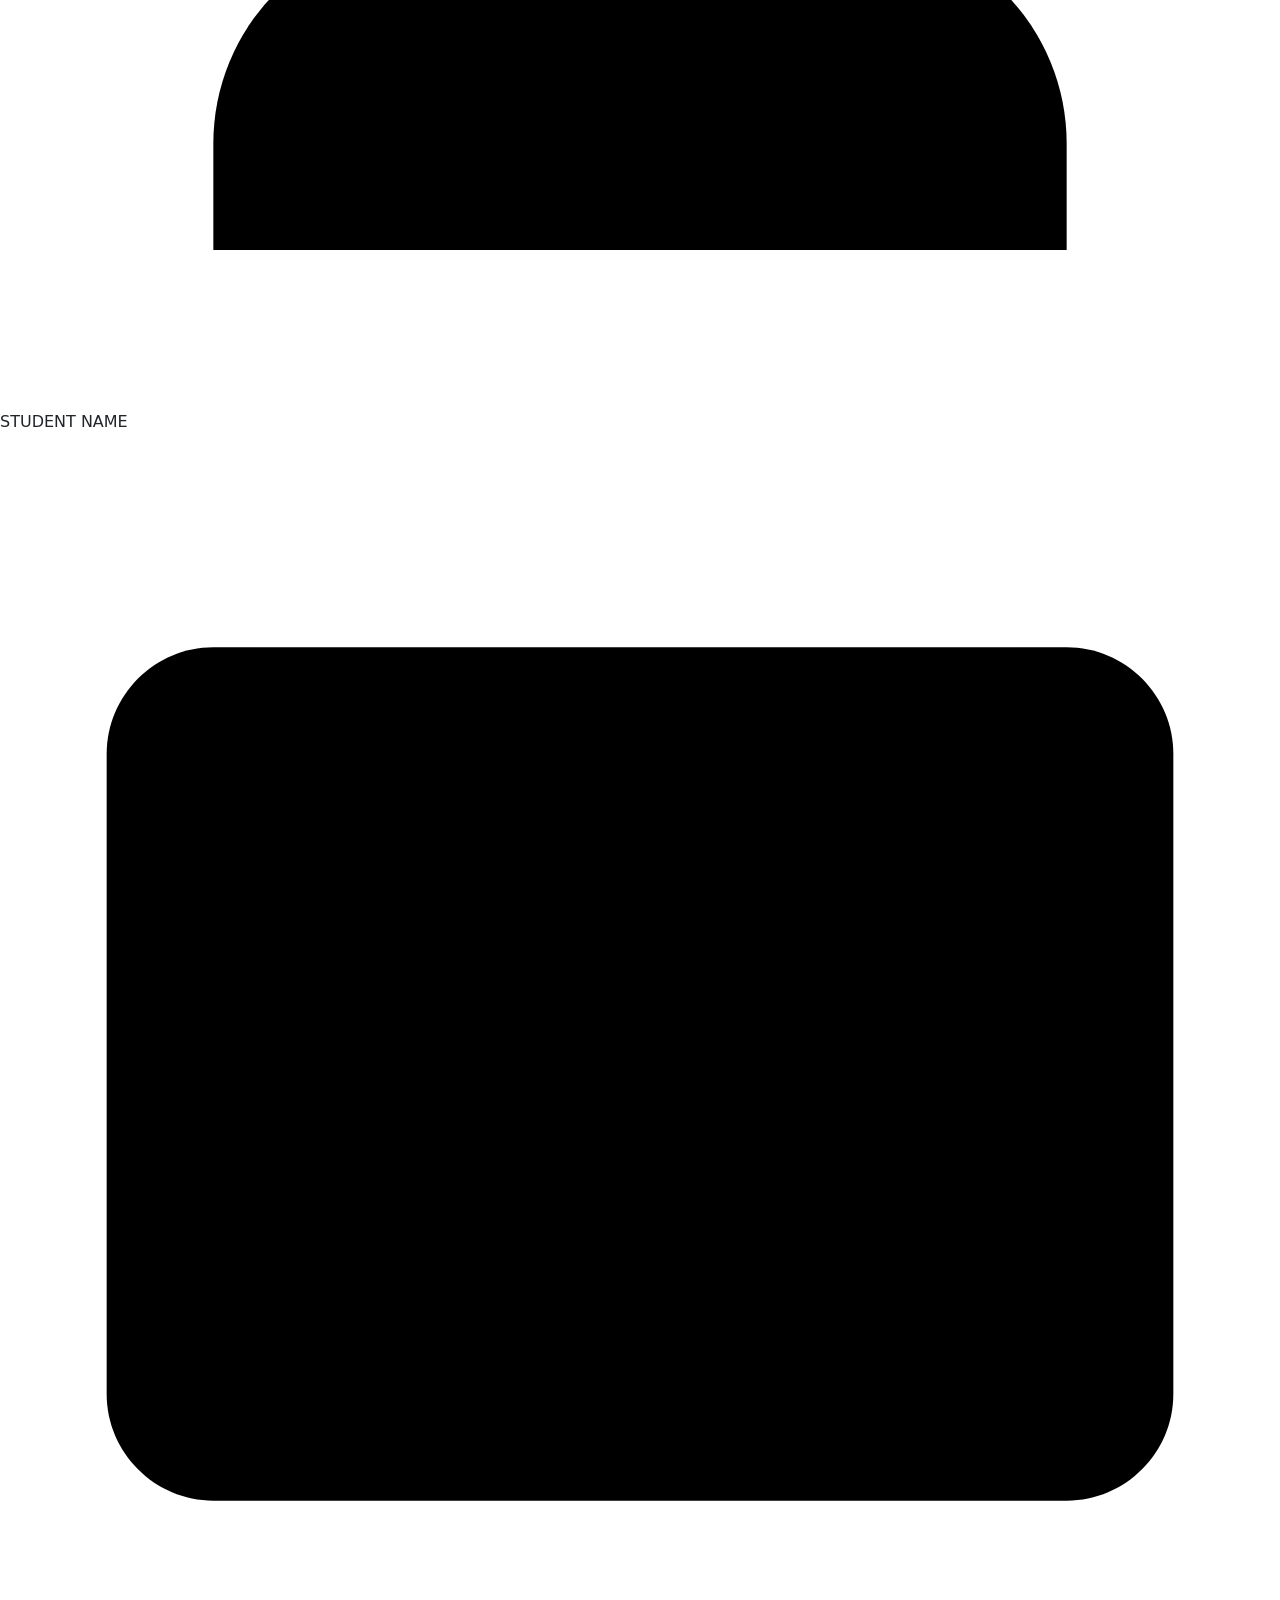
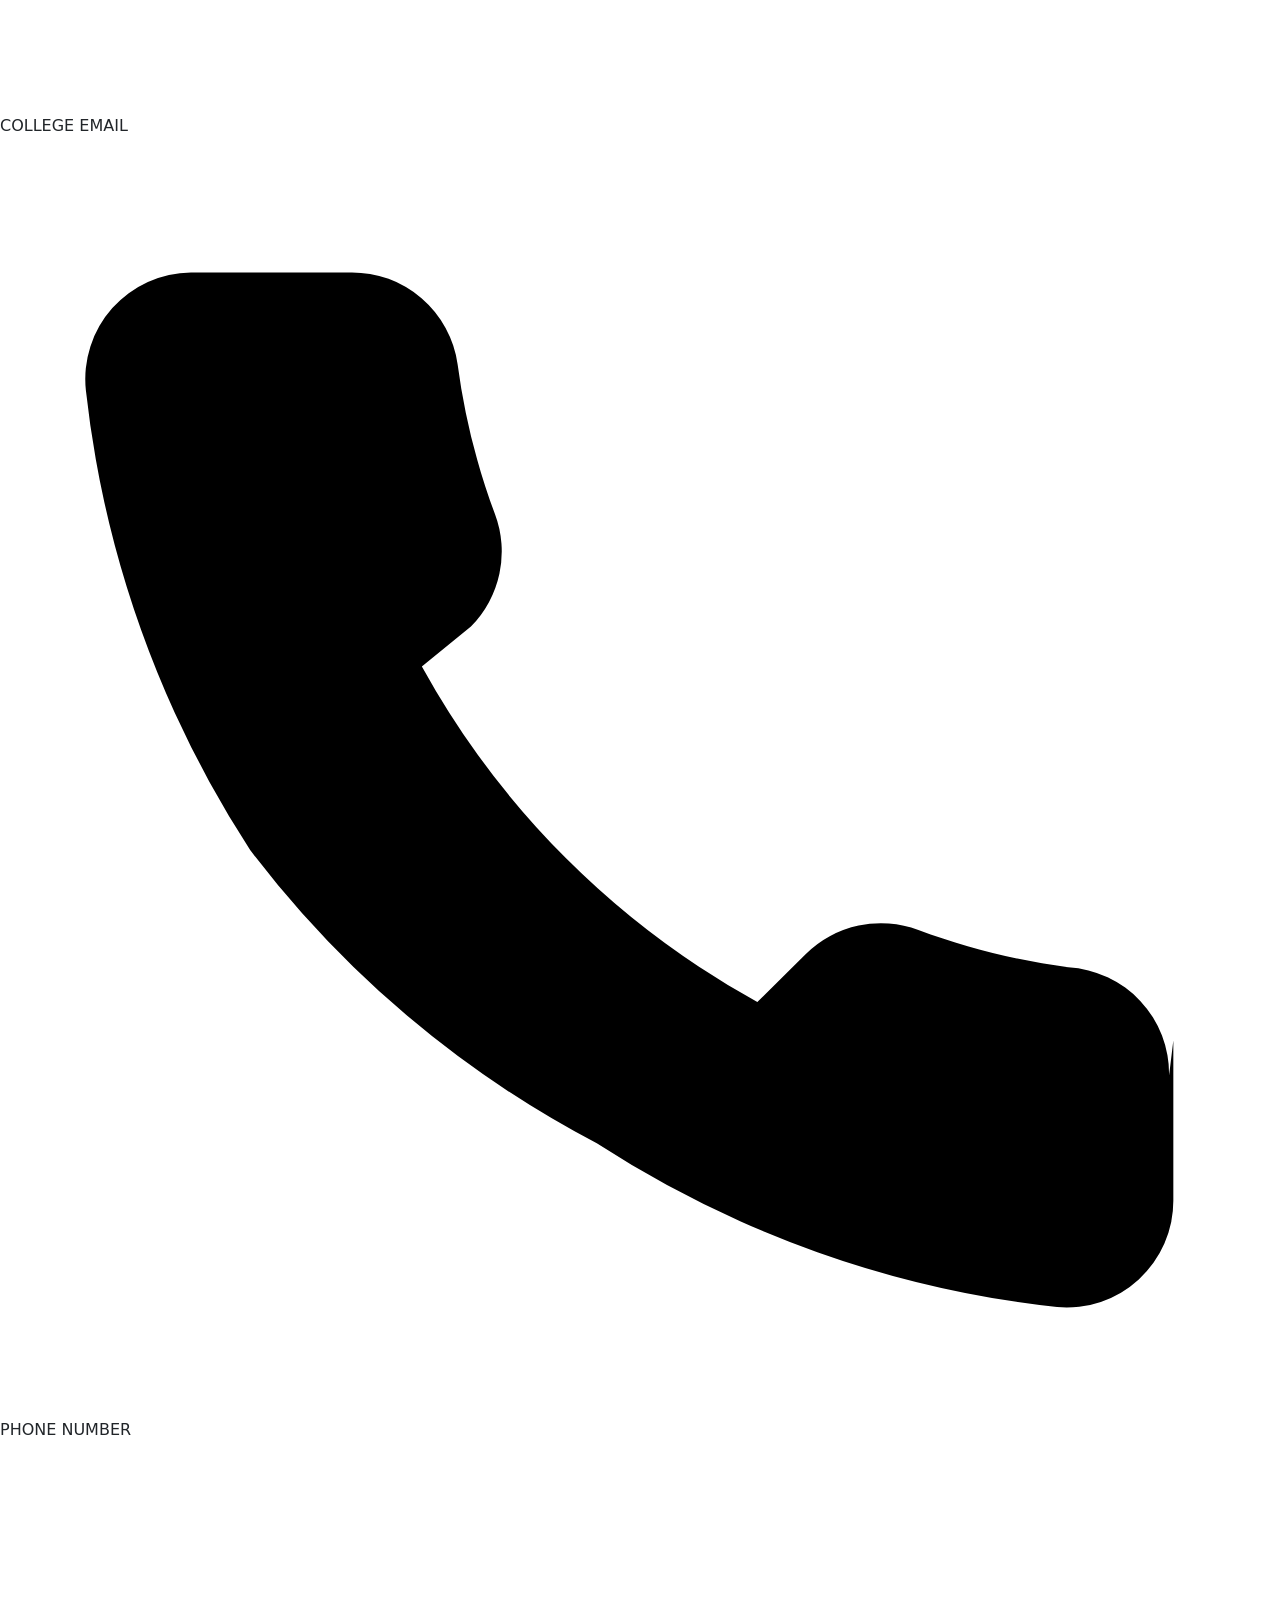
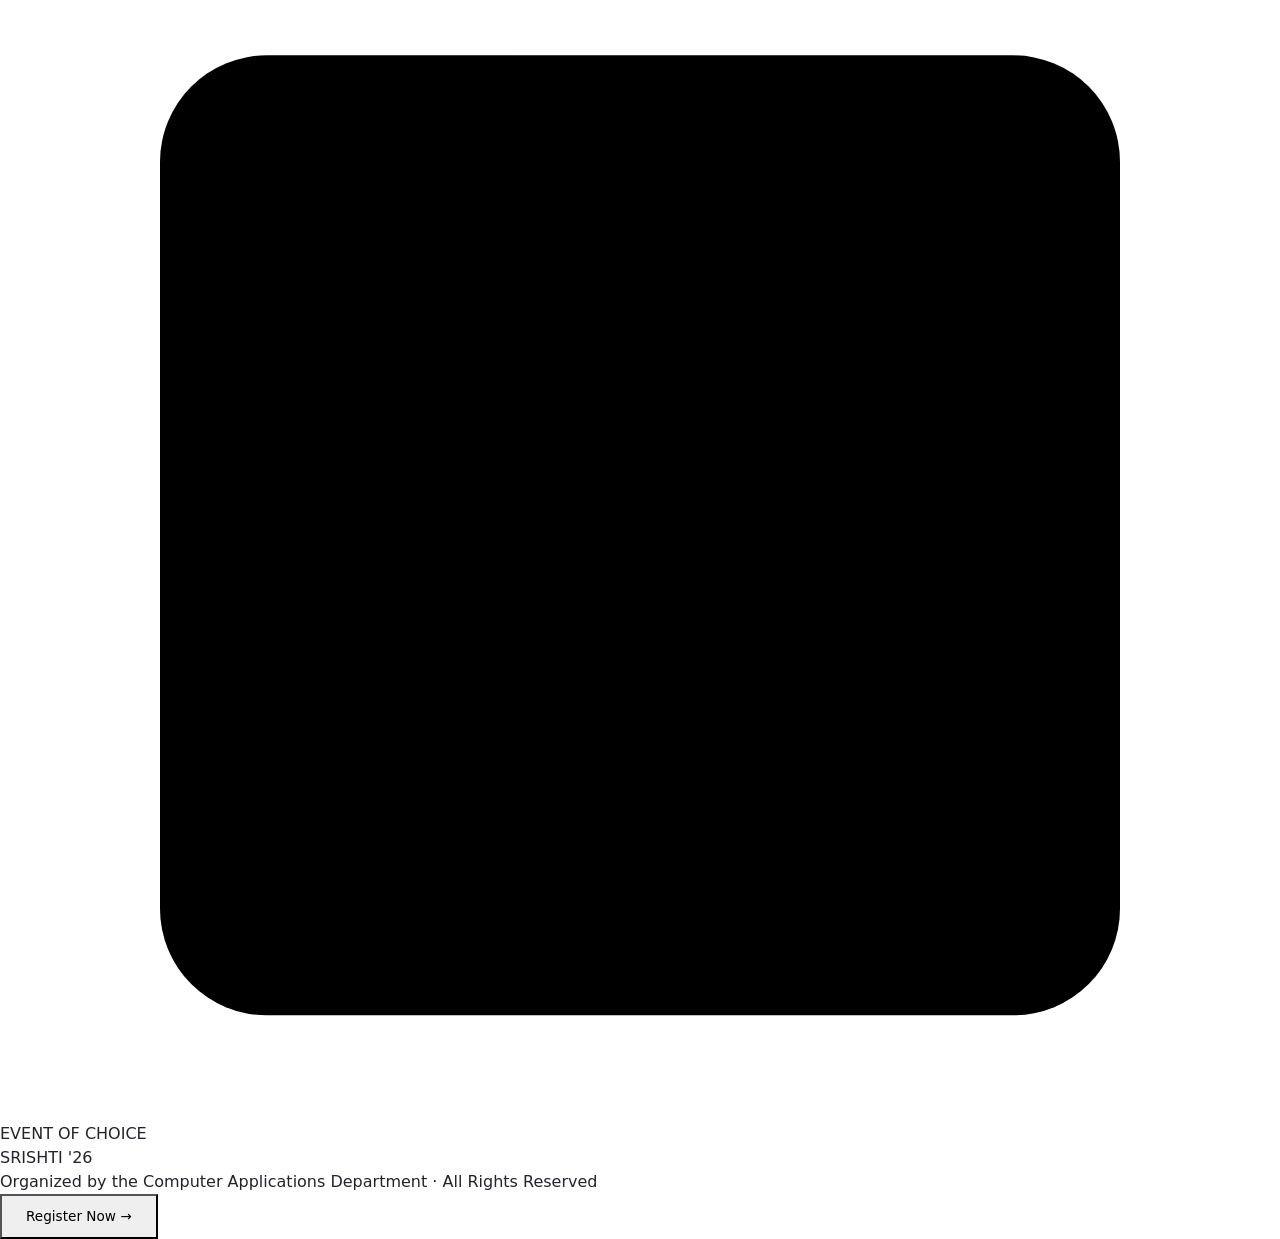
==== commit 6cfbfa29: "Merge branch 'main' into amalskumar" ====
--- a/public/index.html
+++ b/public/index.html
@@ -10,7 +10,7 @@
         rel="stylesheet" />
     <link href="https://cdn.jsdelivr.net/npm/bootstrap@5.3.3/dist/css/bootstrap.min.css" rel="stylesheet">
     <link rel="stylesheet" href="bootstrap-styles.css">
-    <link rel="stylesheet" href="css/style.css" />
+    <link rel="stylesheet" href="style.css" />
 </head>
 
 <body>
@@ -413,7 +413,8 @@
 
     <script src="https://code.jquery.com/jquery-3.7.1.min.js"></script>
     <script src="https://cdn.jsdelivr.net/npm/bootstrap@5.3.3/dist/js/bootstrap.bundle.min.js"></script>
-    <script src="js/script.js"></script>
+    <script src="script.js"></script>
 </body>
+</body>
 
 </html>
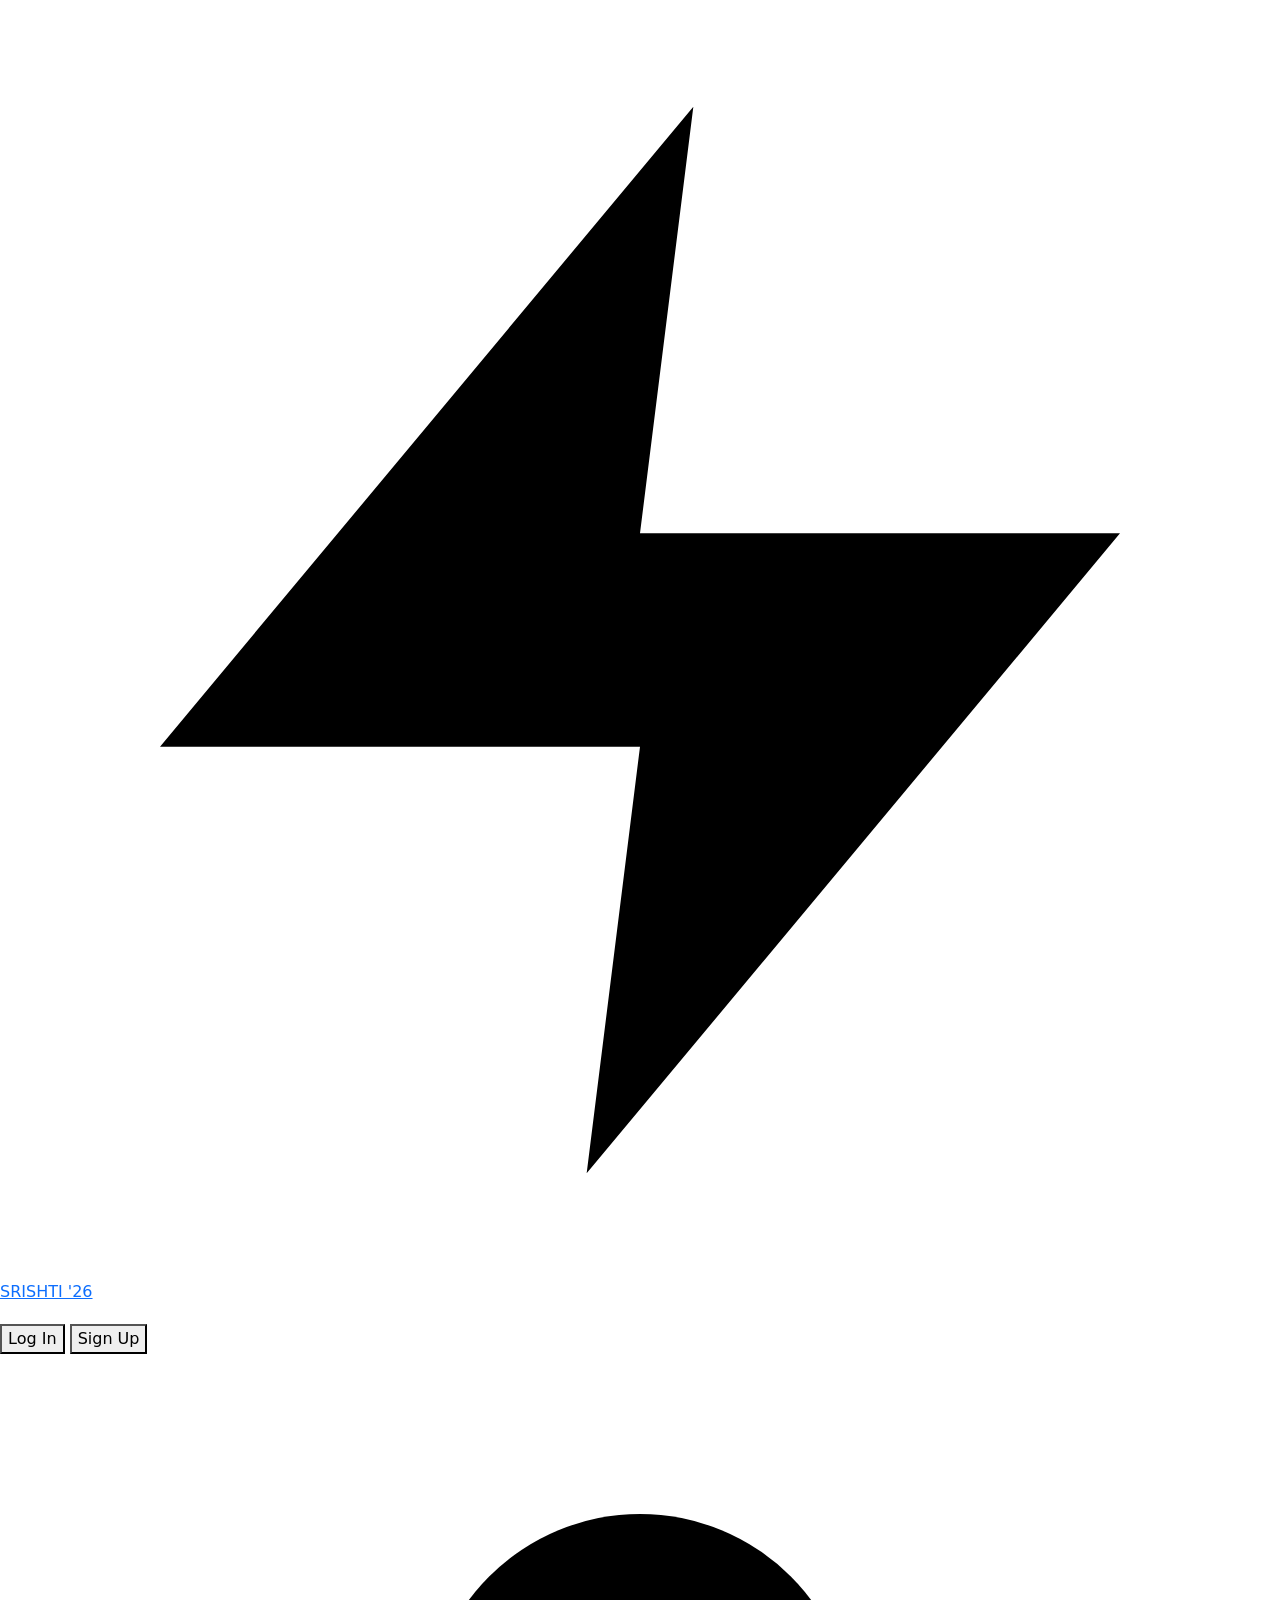
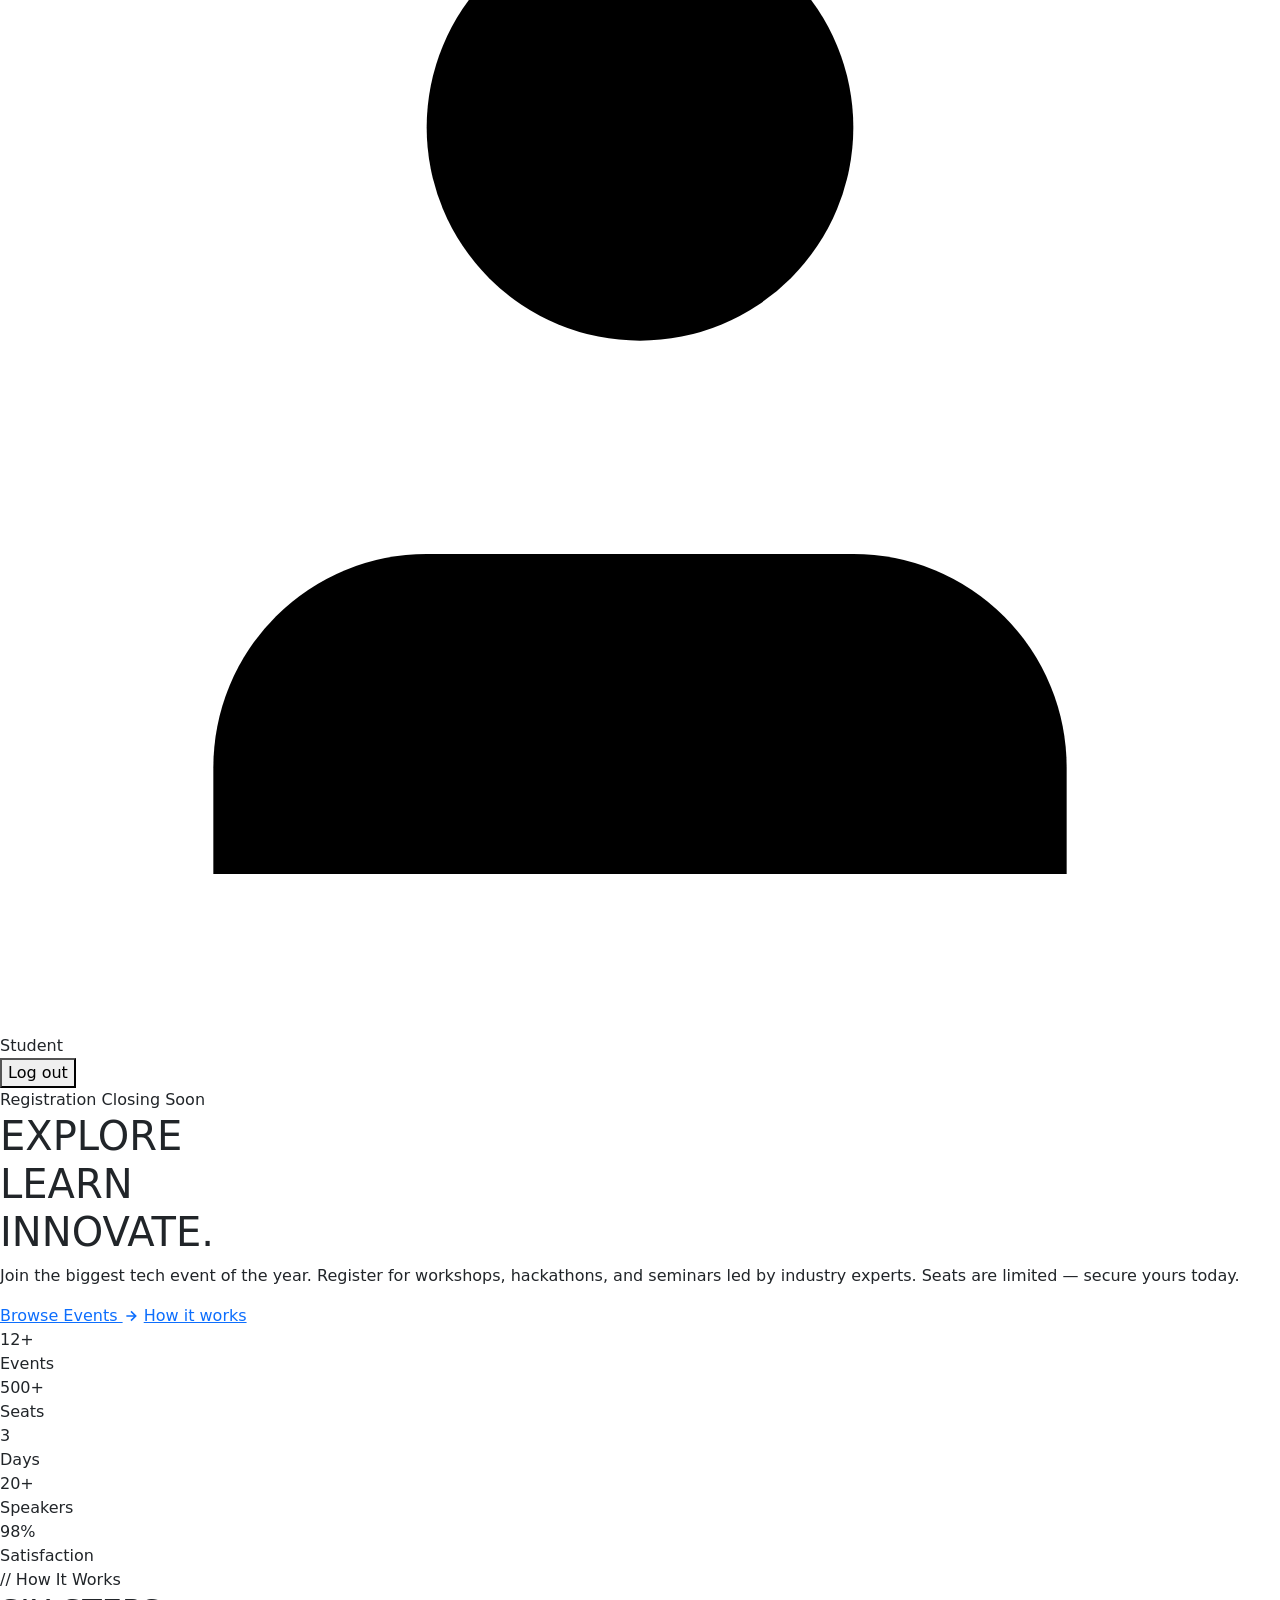
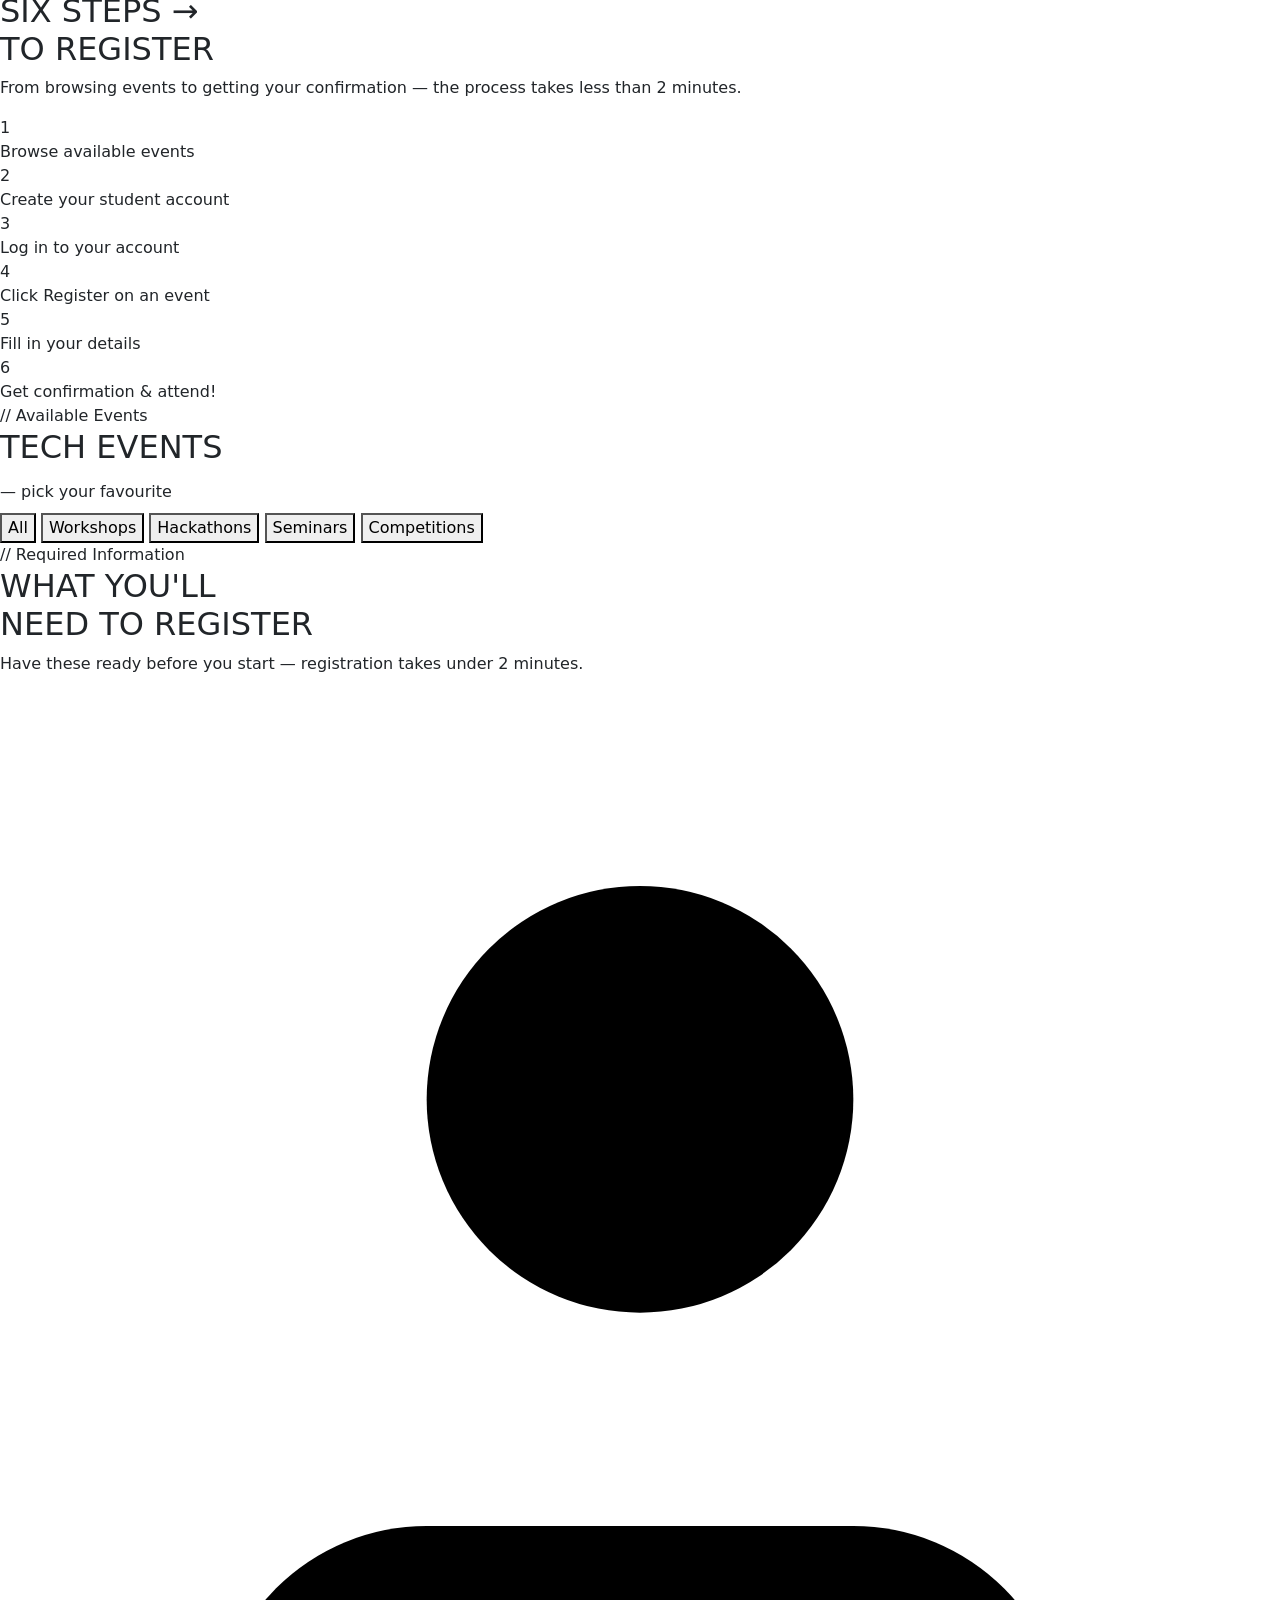
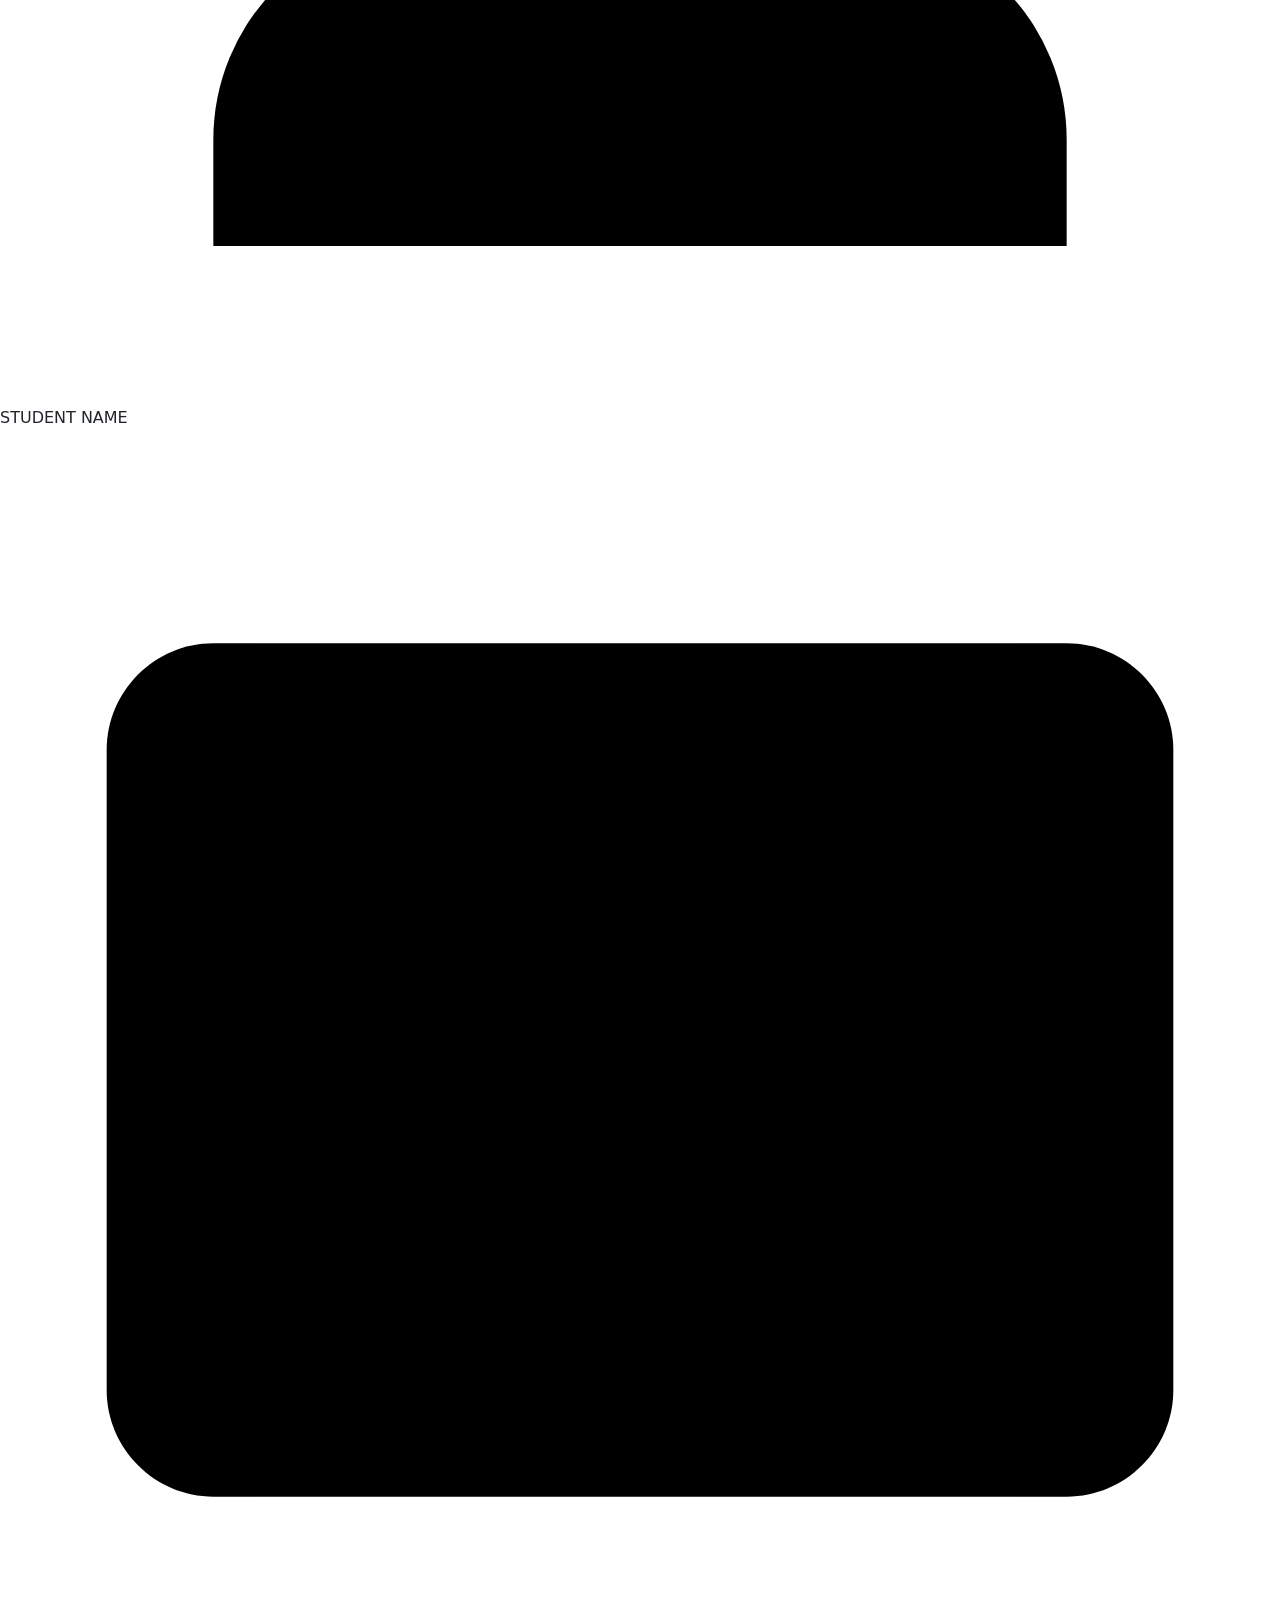
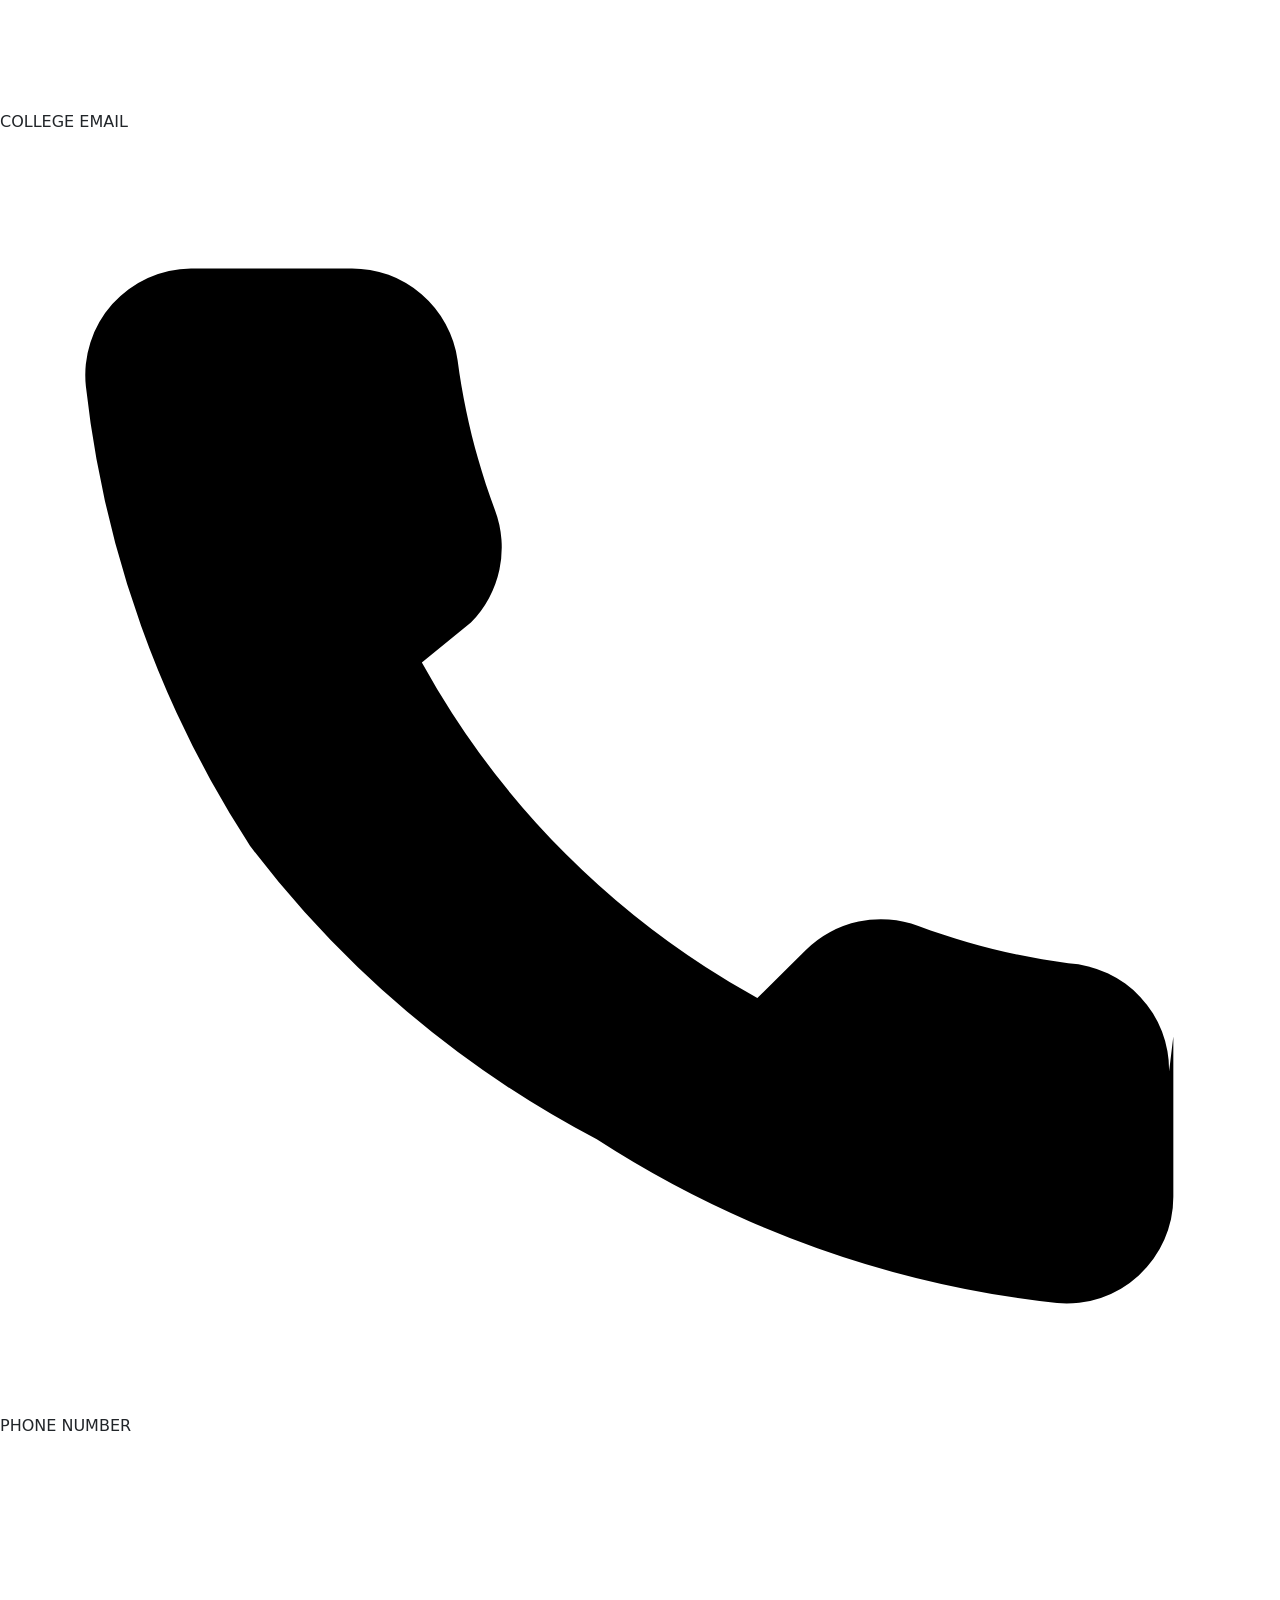
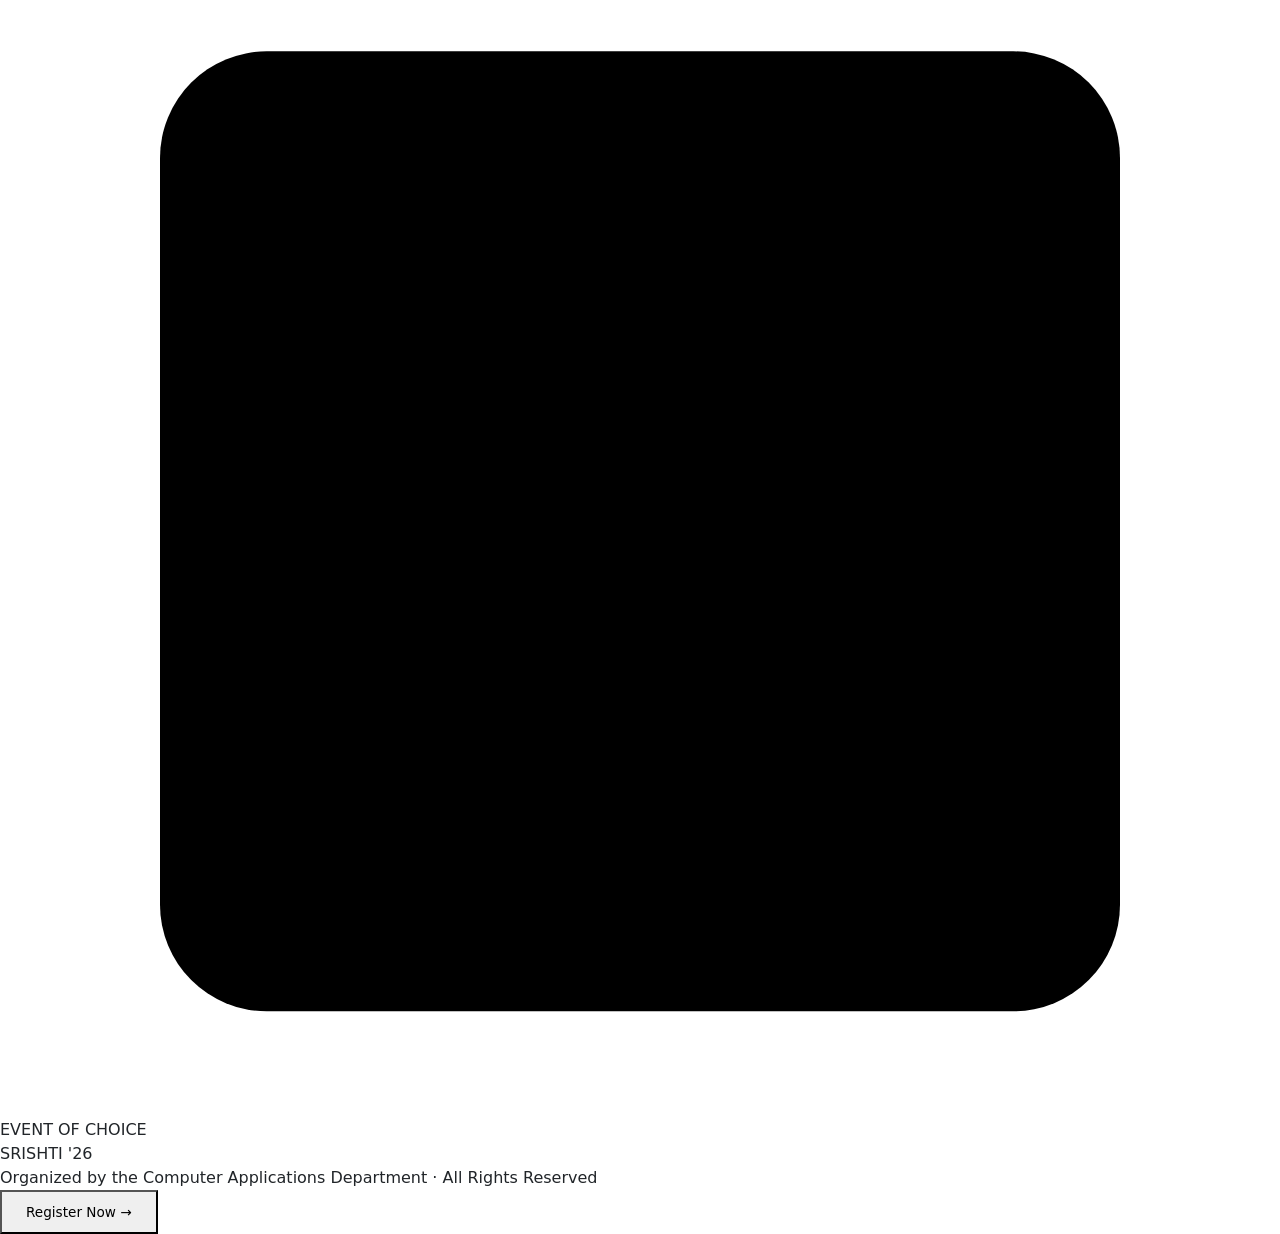
==== commit 88d8ddcd: "fix: CSS and js links in index.html" ====
--- a/public/index.html
+++ b/public/index.html
@@ -9,8 +9,8 @@
         href="https://fonts.googleapis.com/css2?family=Syne:wght@400;600;700;800&family=DM+Sans:ital,wght@0,300;0,400;0,500;1,300&display=swap"
         rel="stylesheet" />
     <link href="https://cdn.jsdelivr.net/npm/bootstrap@5.3.3/dist/css/bootstrap.min.css" rel="stylesheet">
-    <link rel="stylesheet" href="bootstrap-styles.css">
-    <link rel="stylesheet" href="style.css" />
+    <link rel="stylesheet" href="css/bootstrap-styles.css">
+    <link rel="stylesheet" href="css/style.css" />
 </head>
 
 <body>
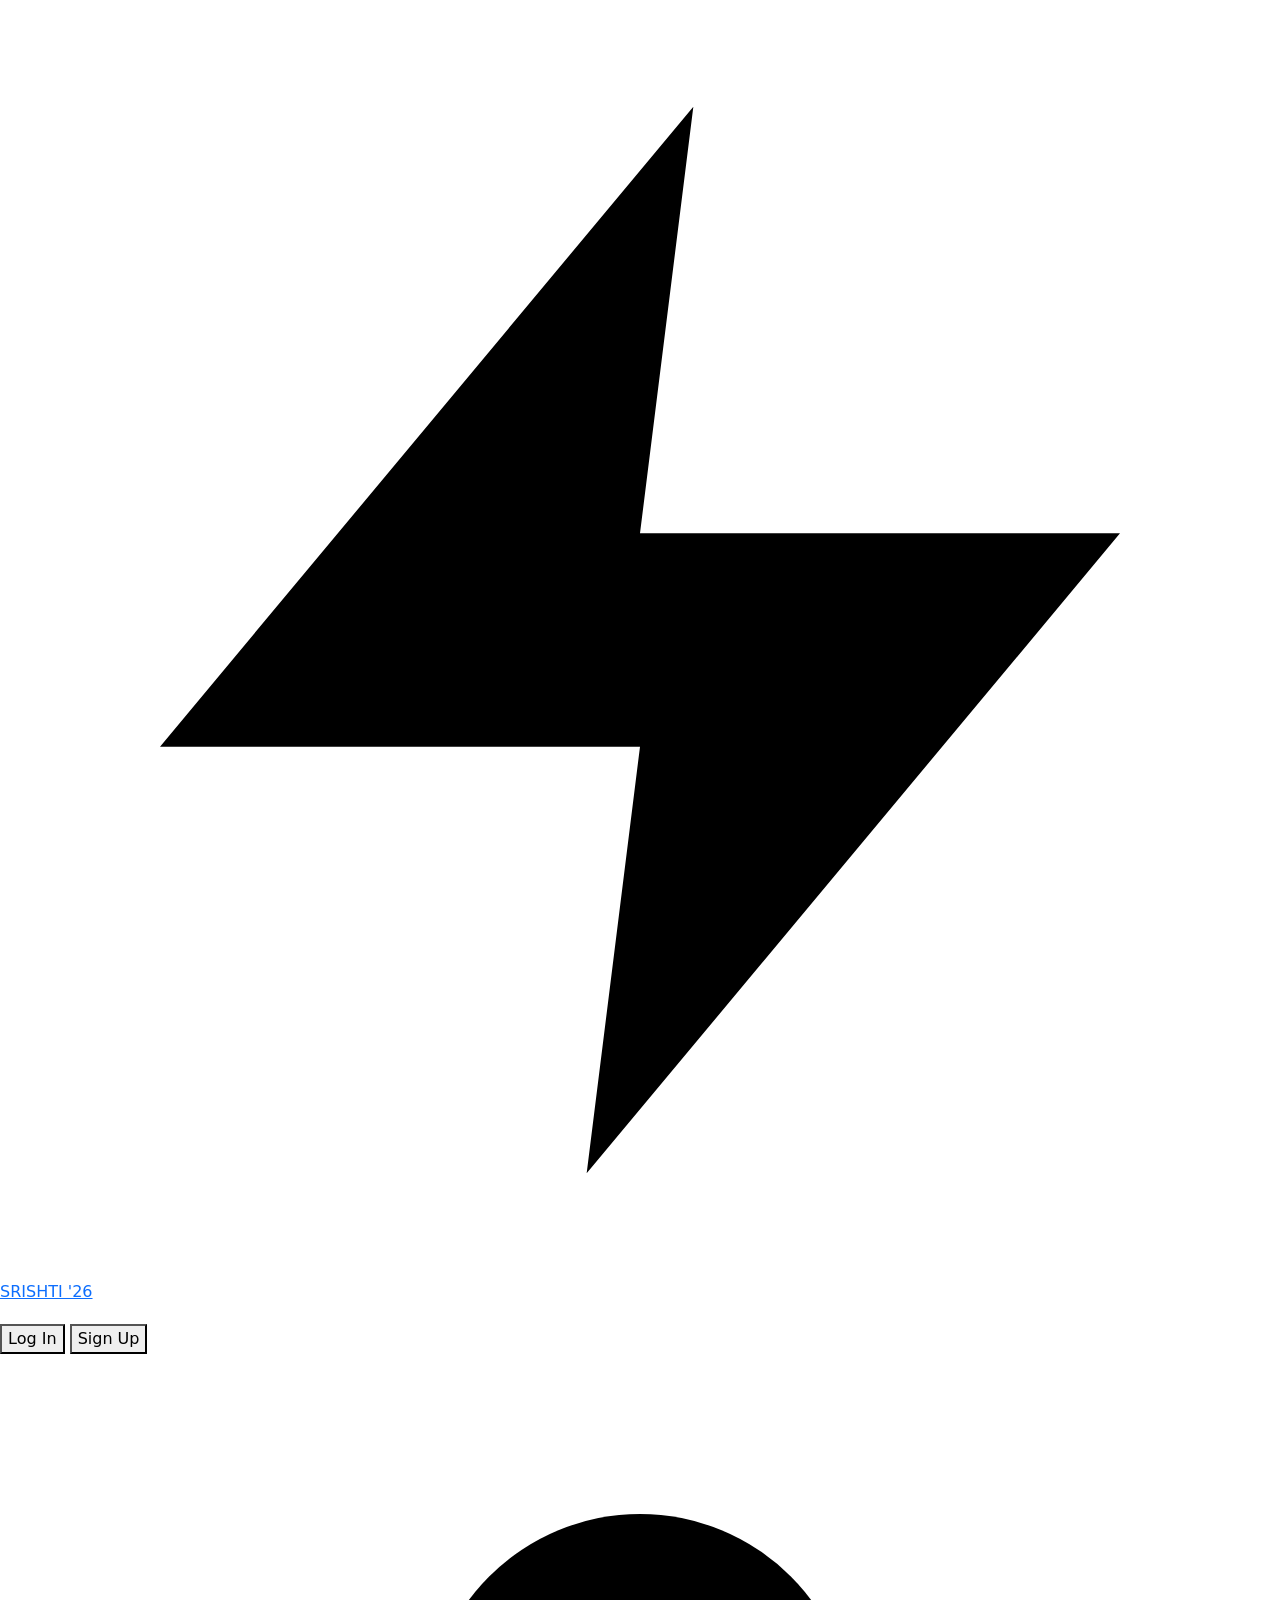
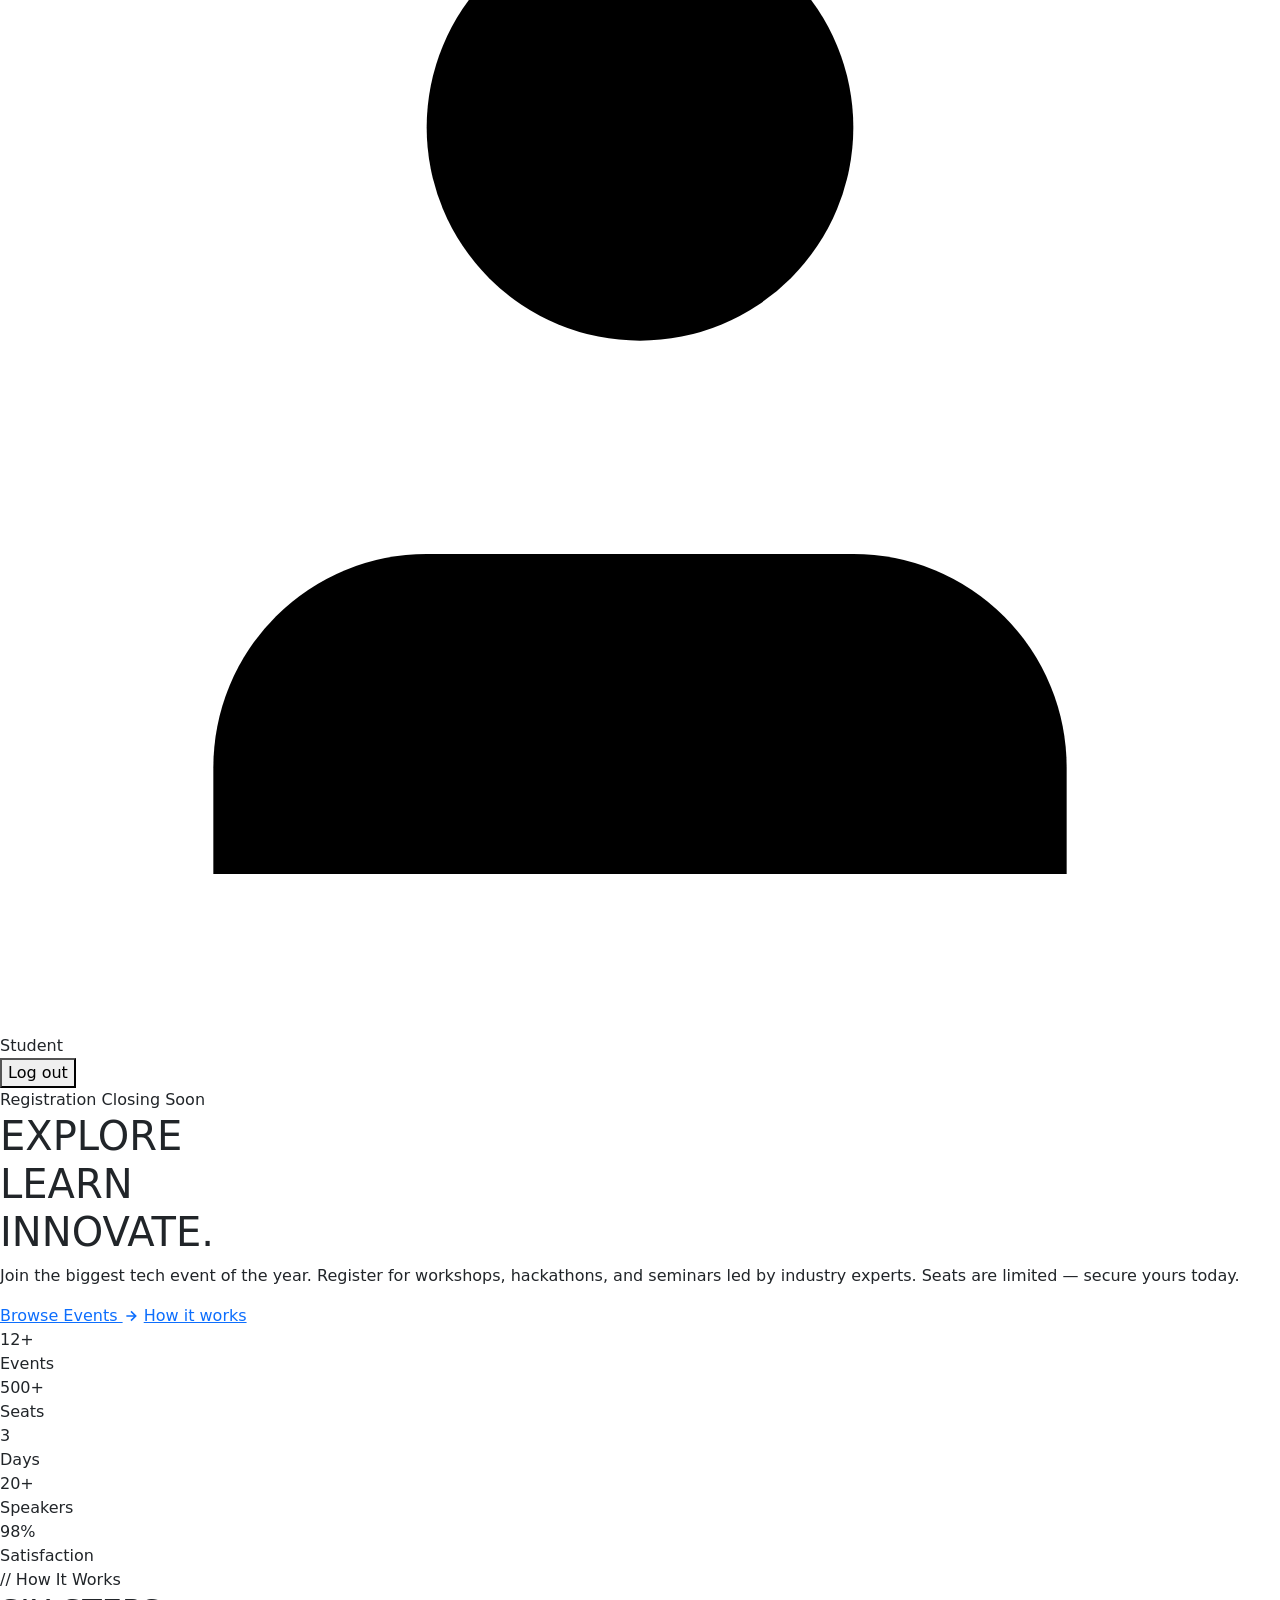
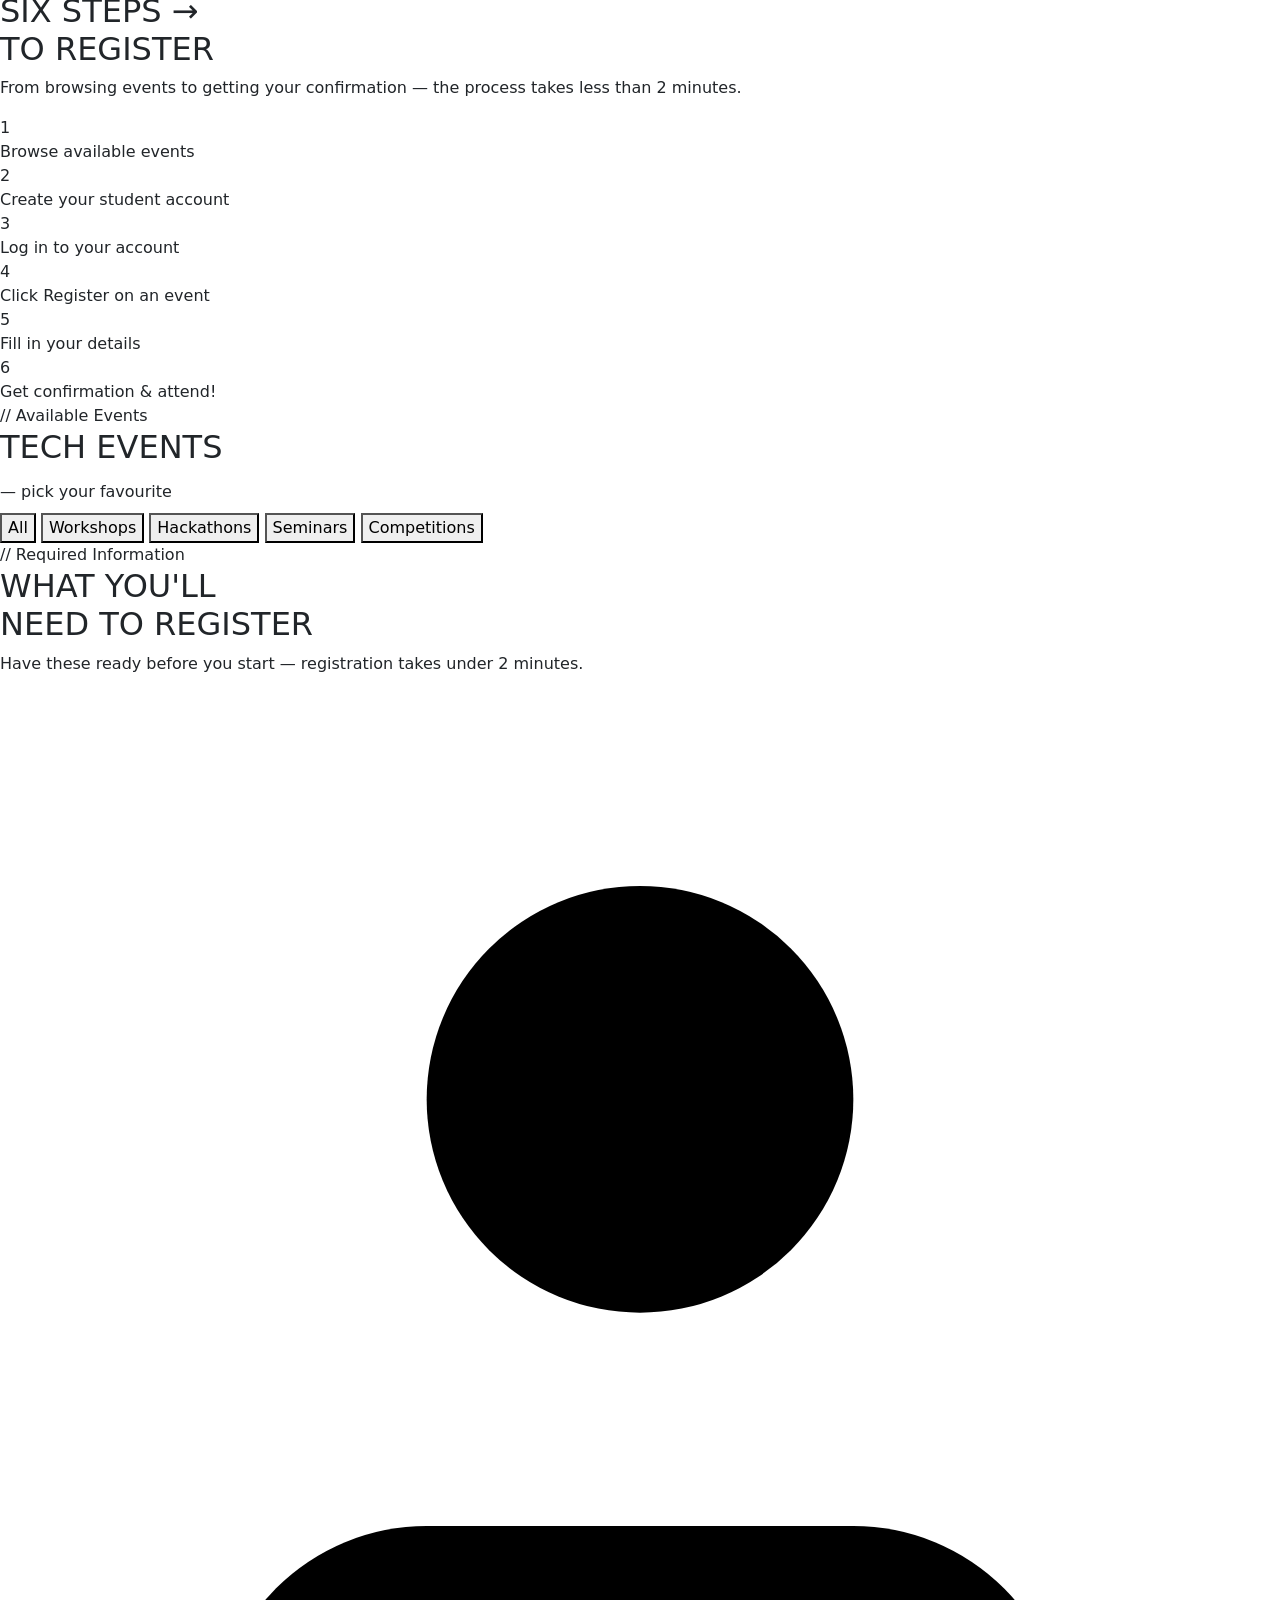
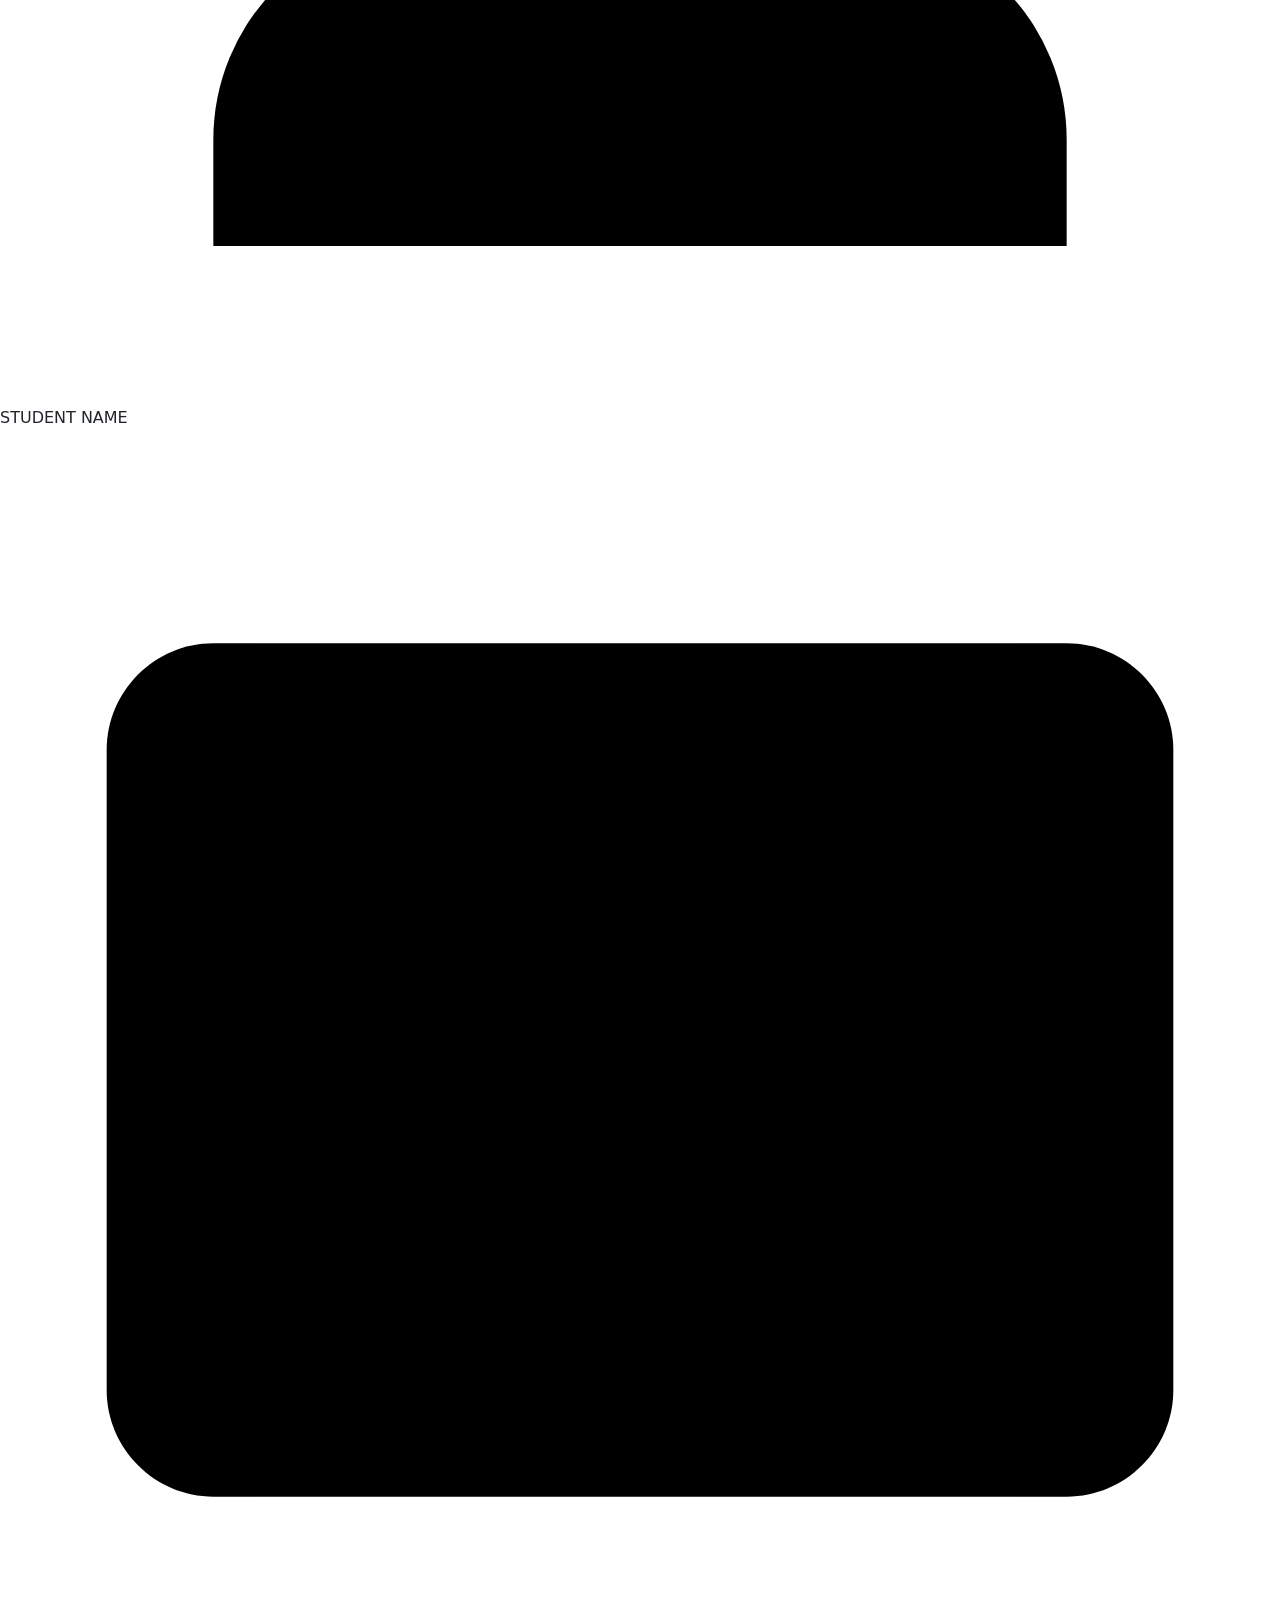
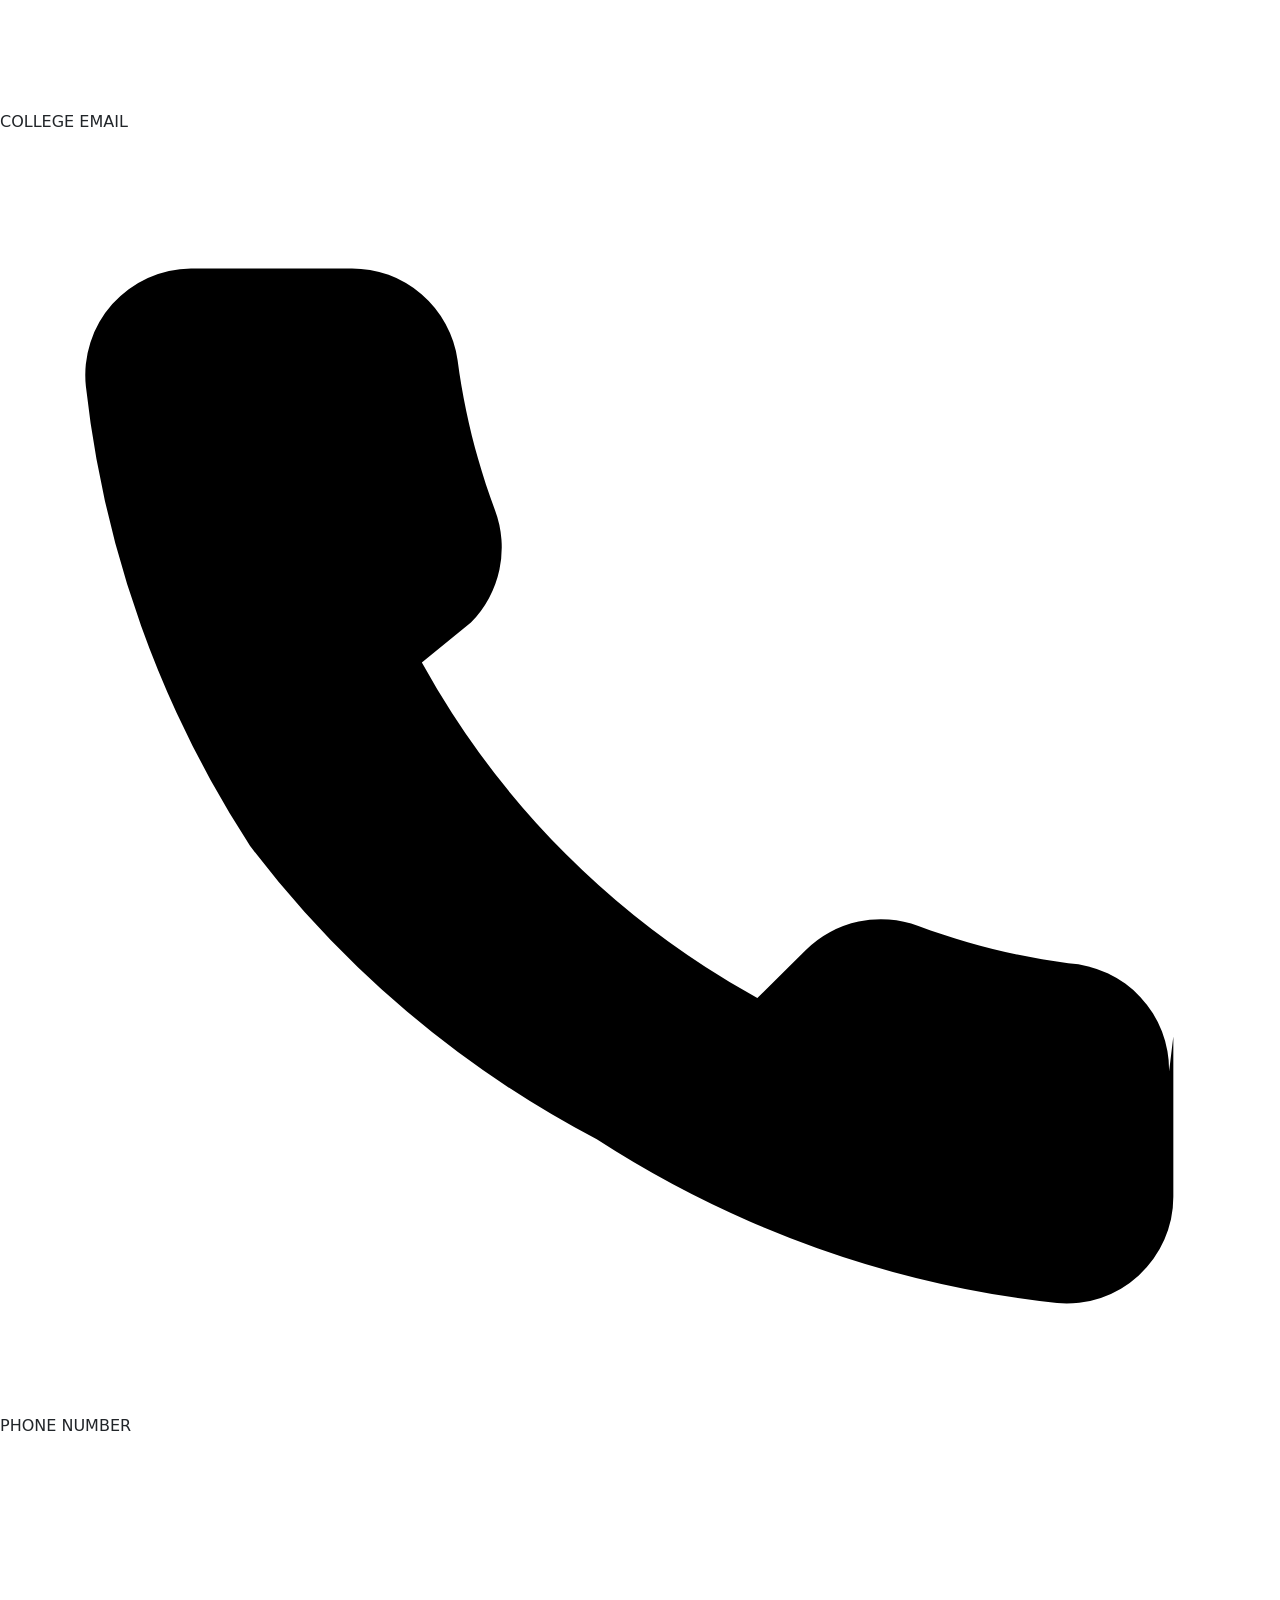
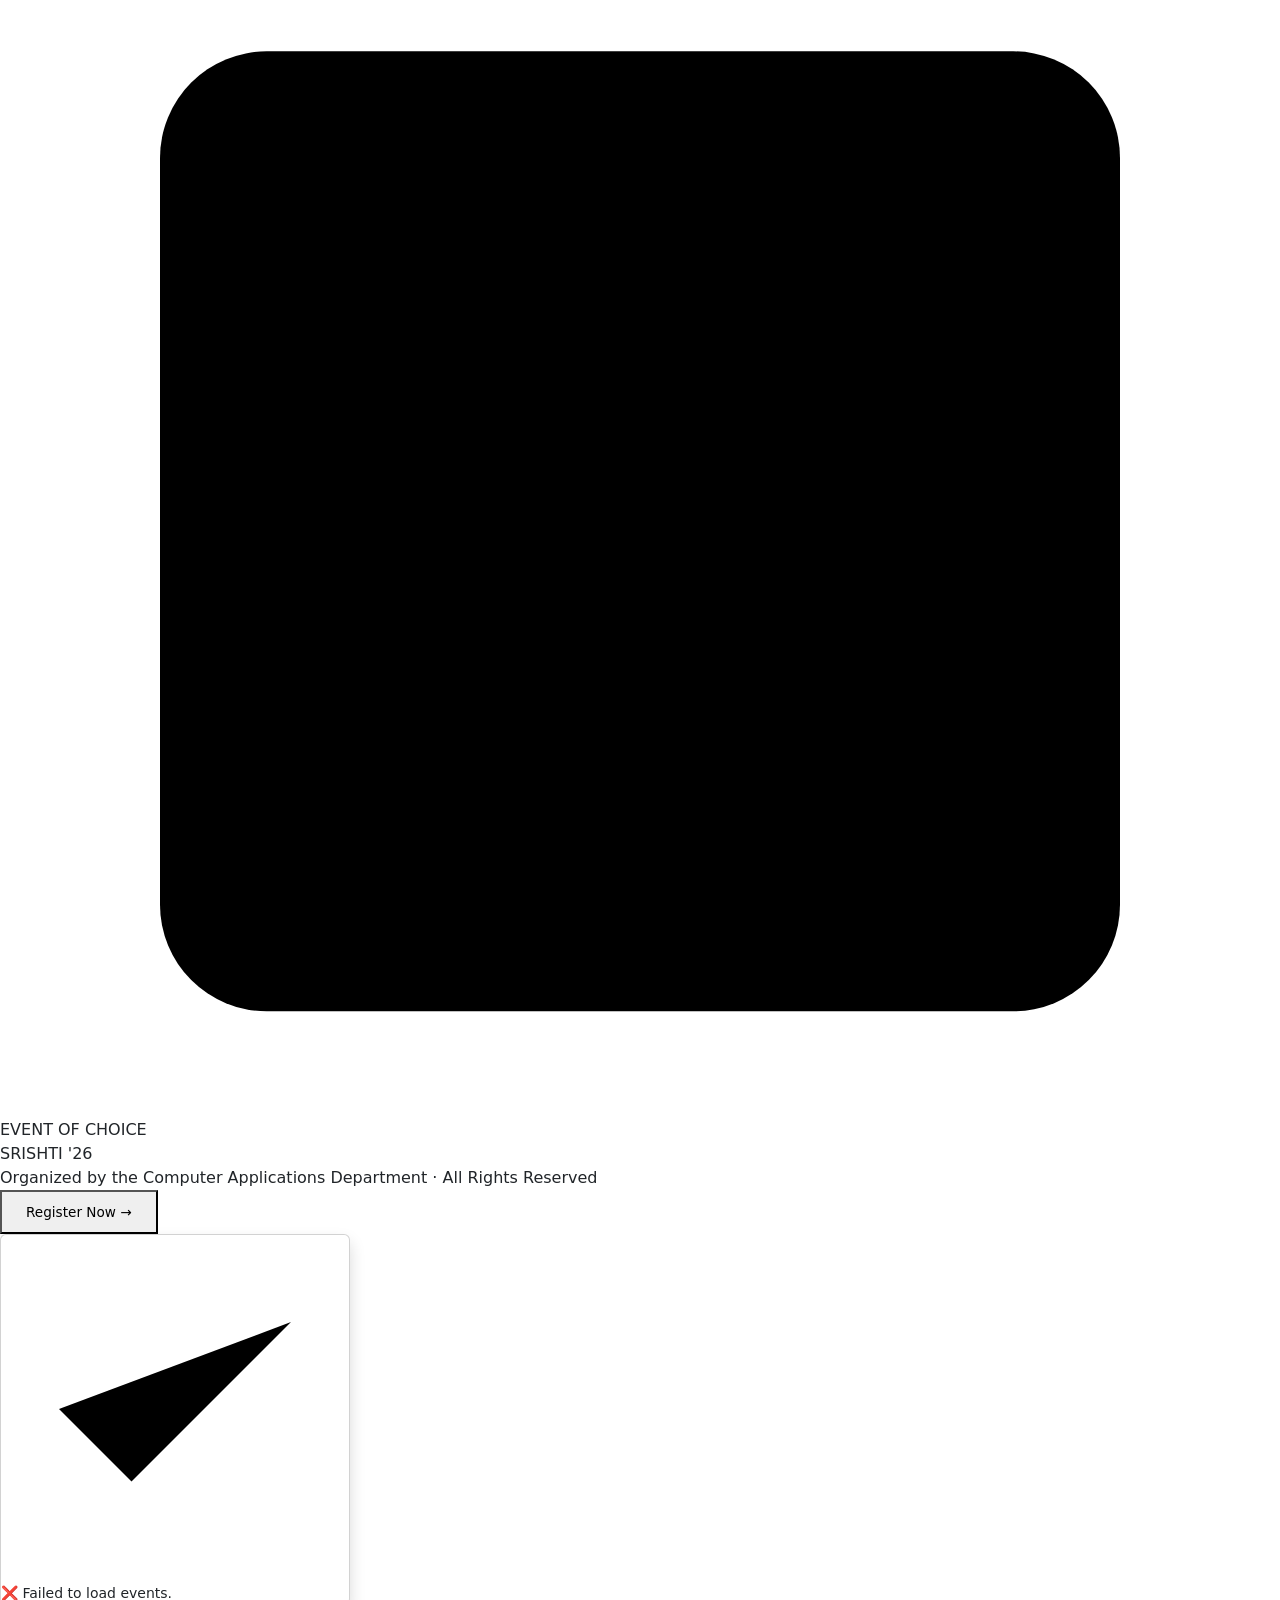
==== commit 8866cd61: "navbar fixes" ====
--- a/public/index.html
+++ b/public/index.html
@@ -24,7 +24,7 @@
             SRISHTI '26
         </a>
         <!--nav links using Bootstrap classes-->
-        <div class="nav-links d-flex flex-row gap-4 mx-auto">
+        <div class="nav-links d-flex flex-column flex-md-row gap-4 mx-auto">
             <a class="nav-link text-uppercase" href="#events">Events</a>
             <a class="nav-link text-uppercase" href="#steps">How it works</a>
             <a class="nav-link text-uppercase" href="#participants">Participants</a>
@@ -413,8 +413,7 @@
 
     <script src="https://code.jquery.com/jquery-3.7.1.min.js"></script>
     <script src="https://cdn.jsdelivr.net/npm/bootstrap@5.3.3/dist/js/bootstrap.bundle.min.js"></script>
-    <script src="script.js"></script>
+    <script src="js/script.js"></script>
 </body>
-</body>
 
 </html>
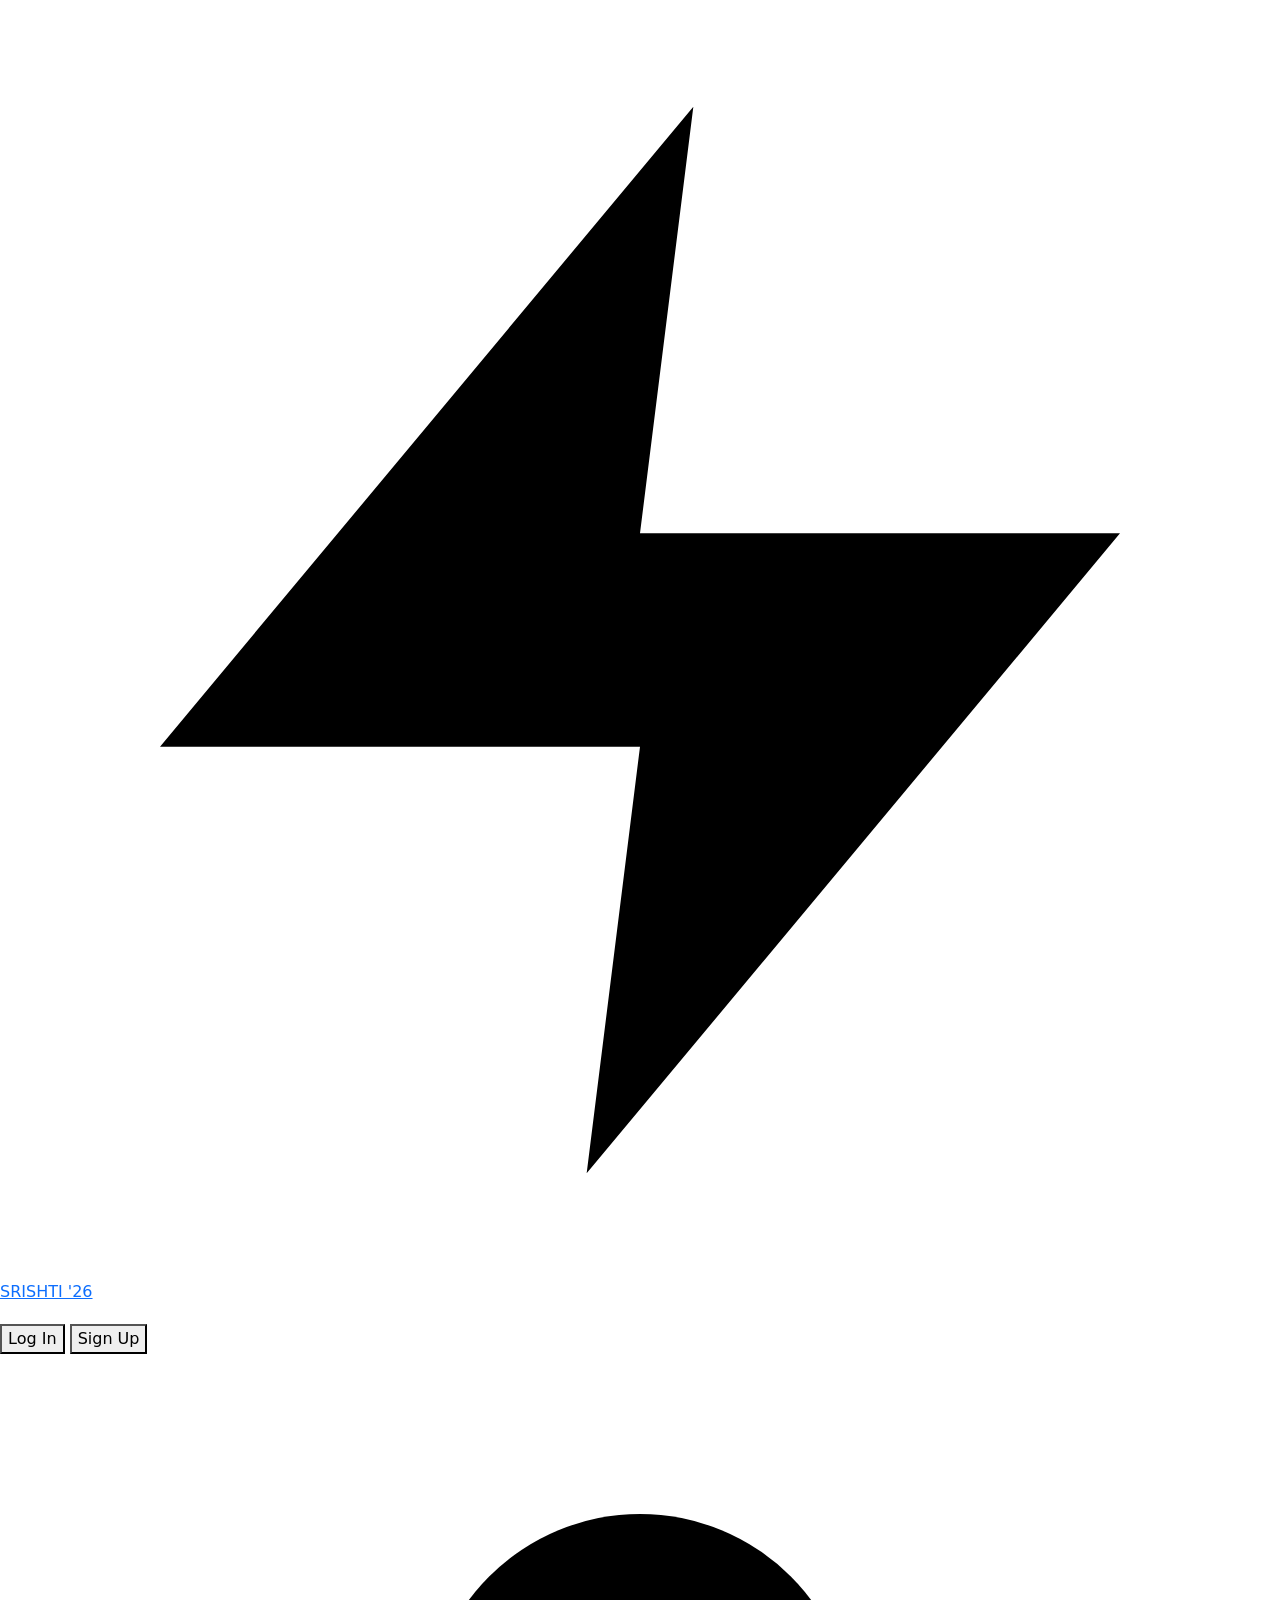
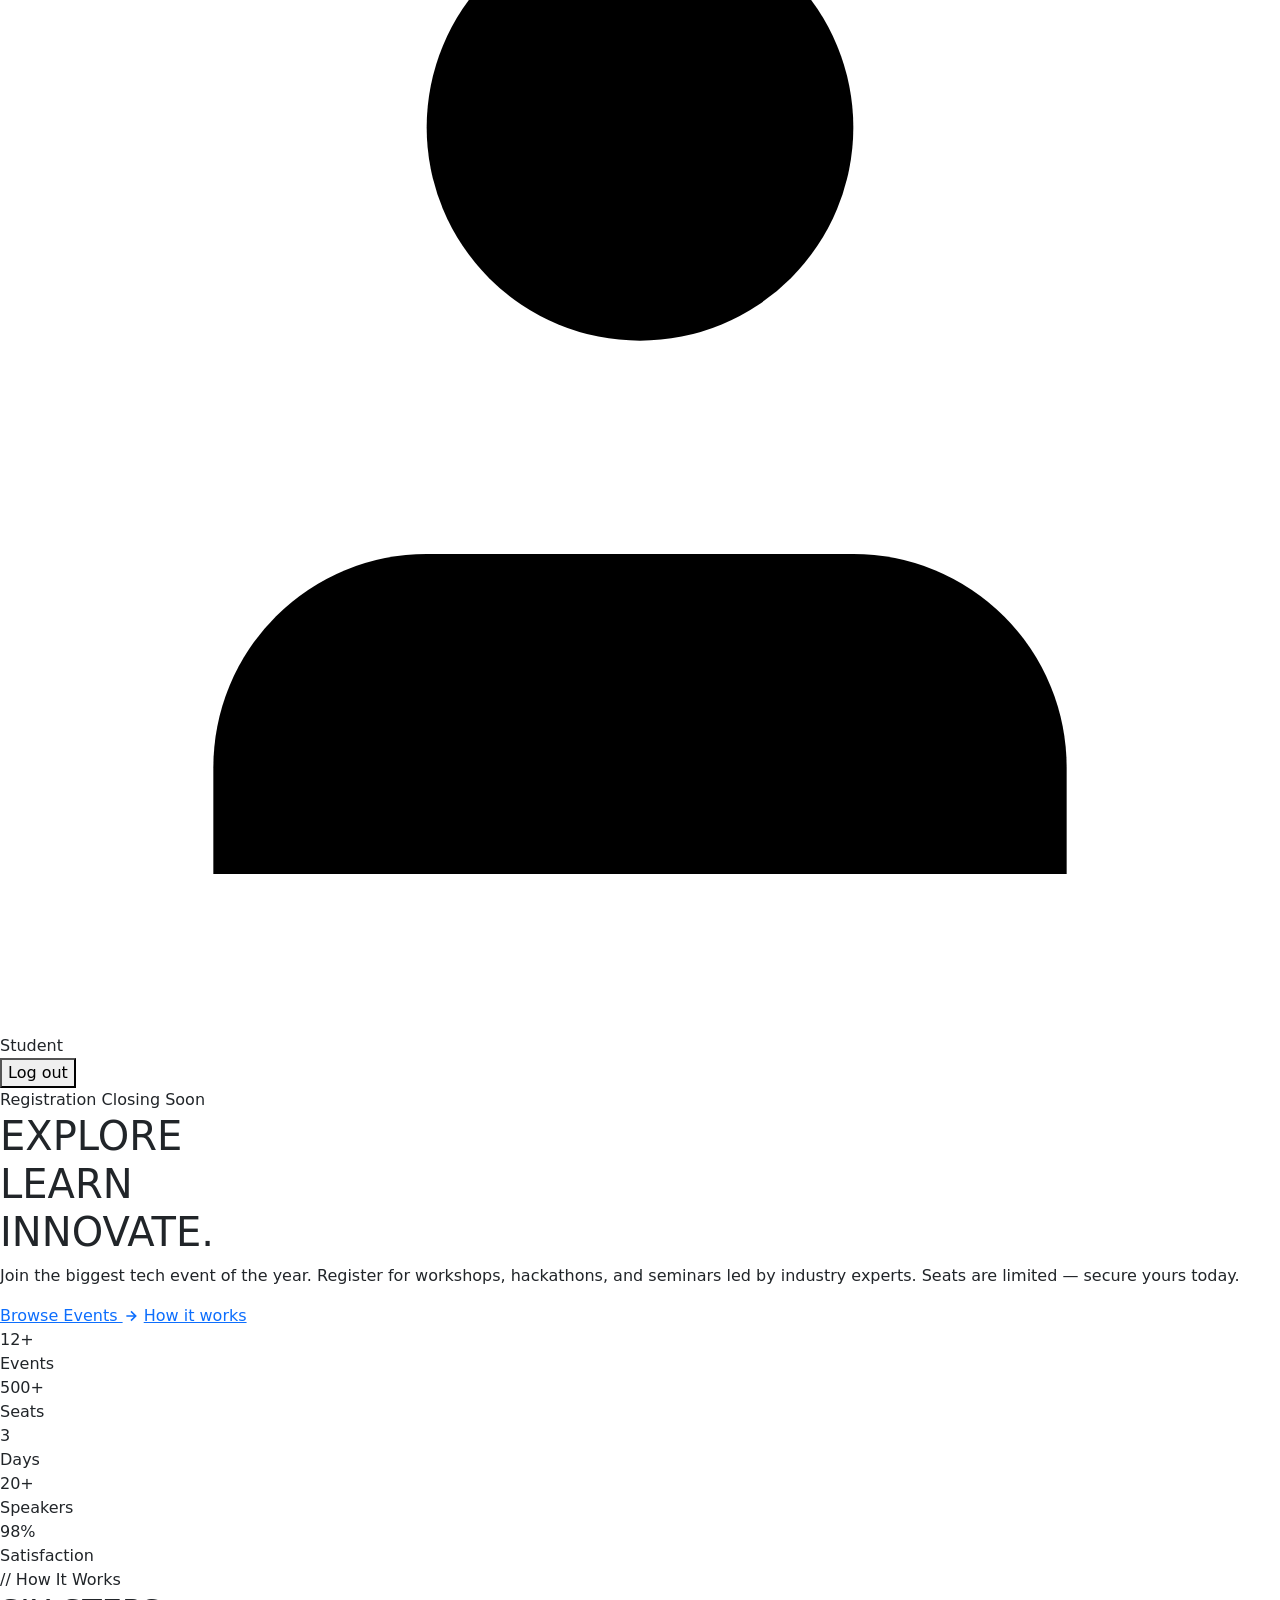
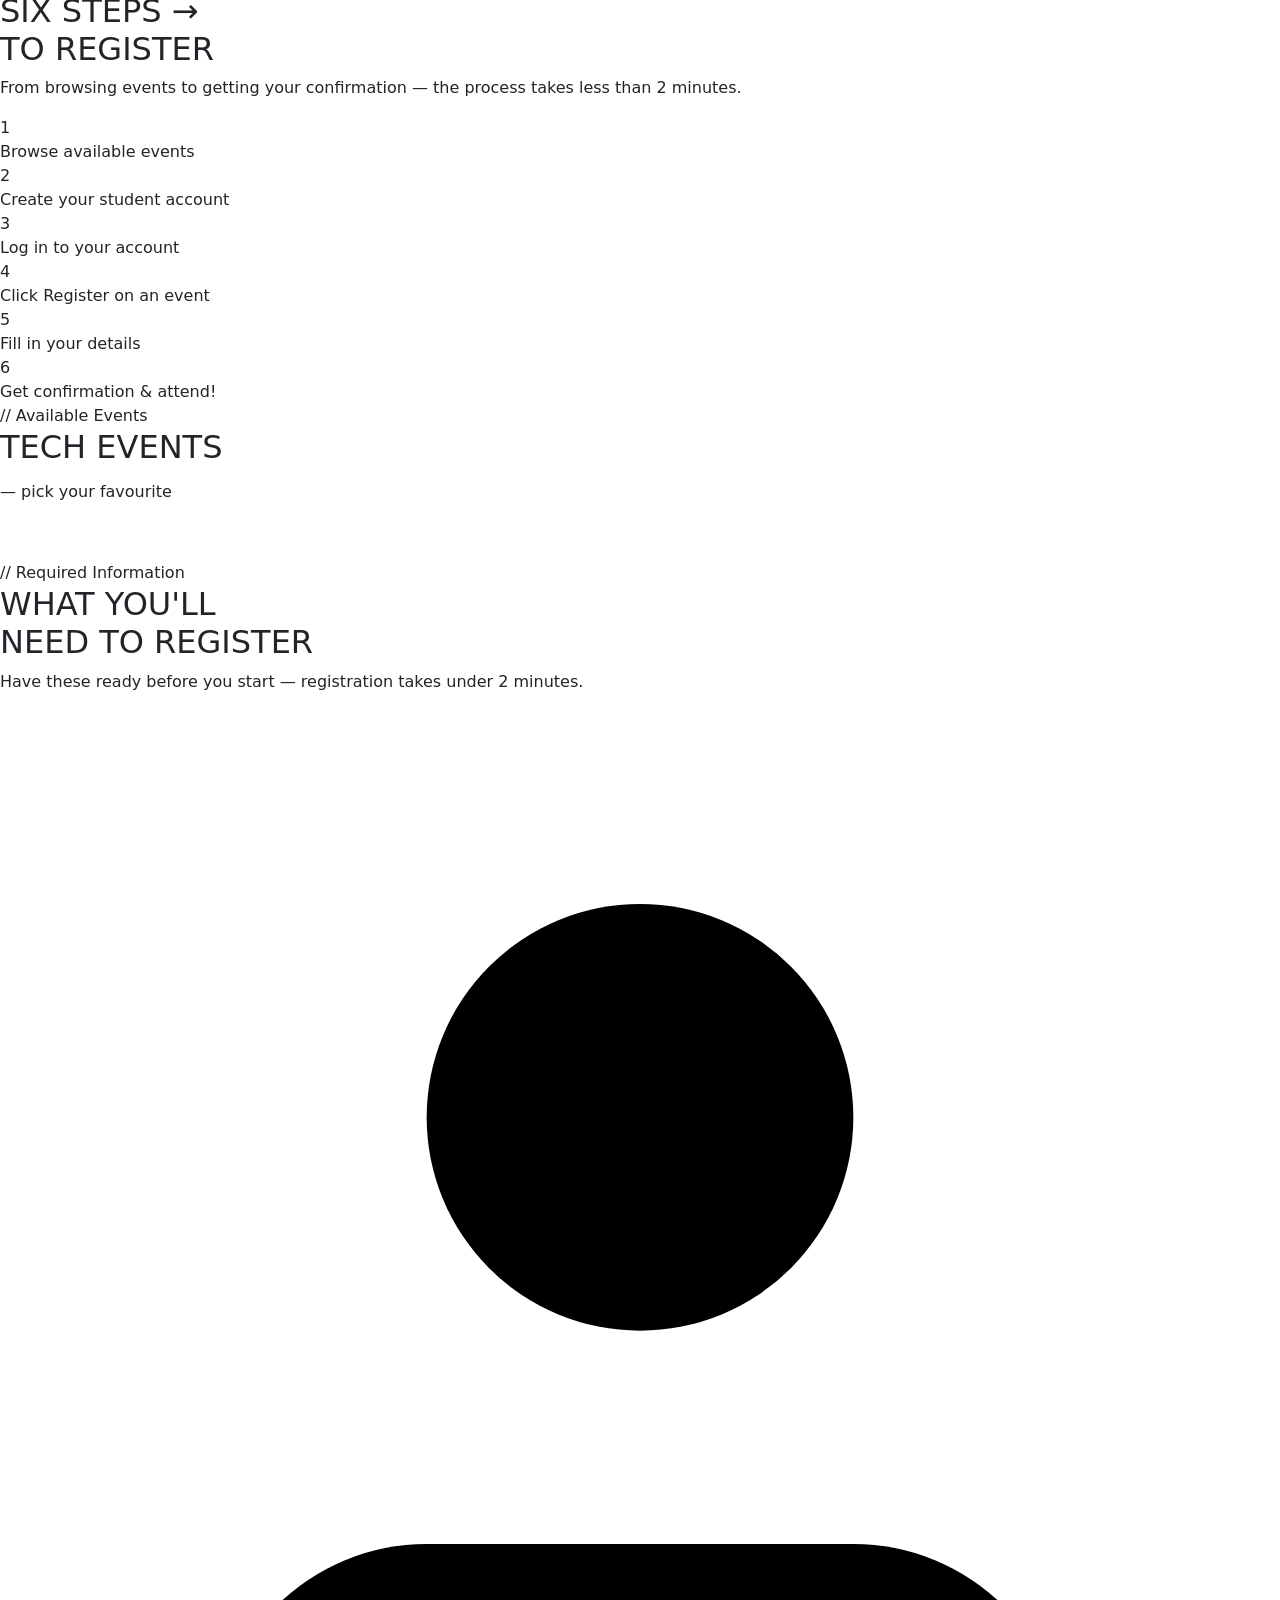
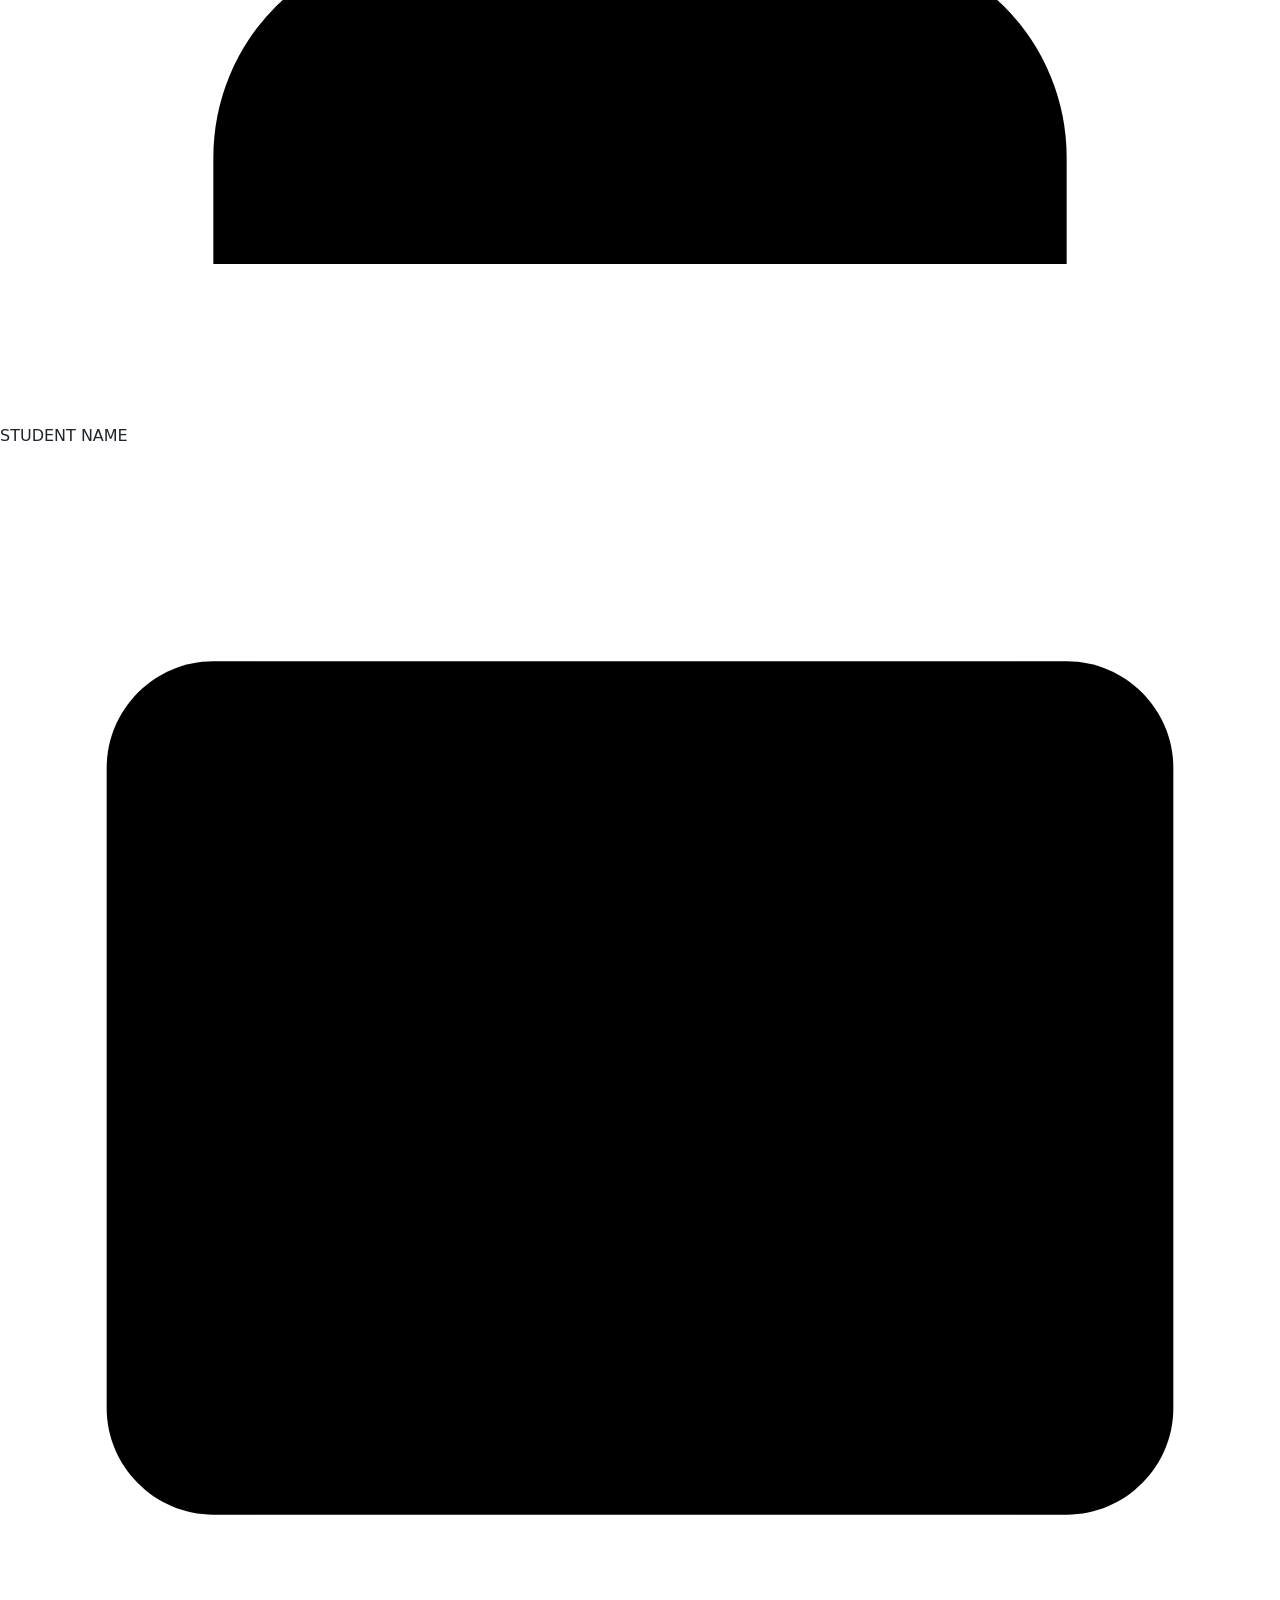
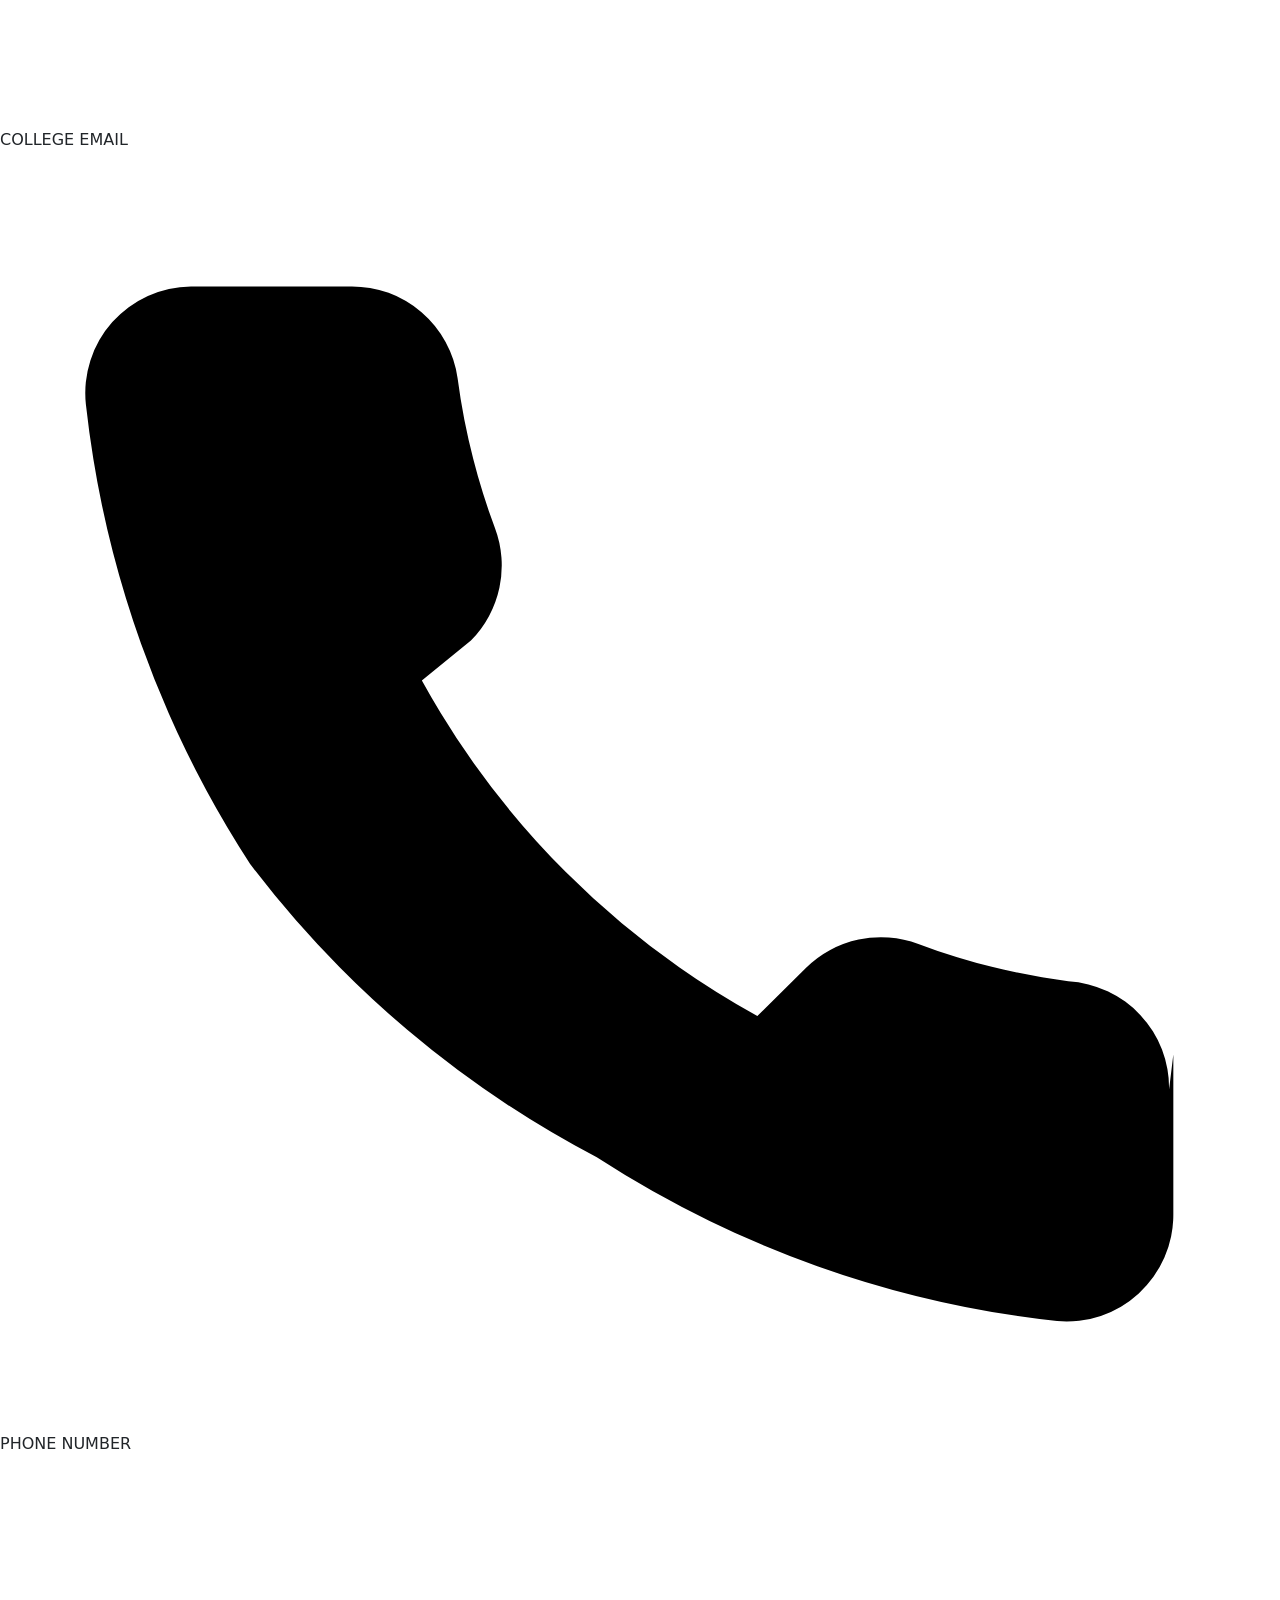
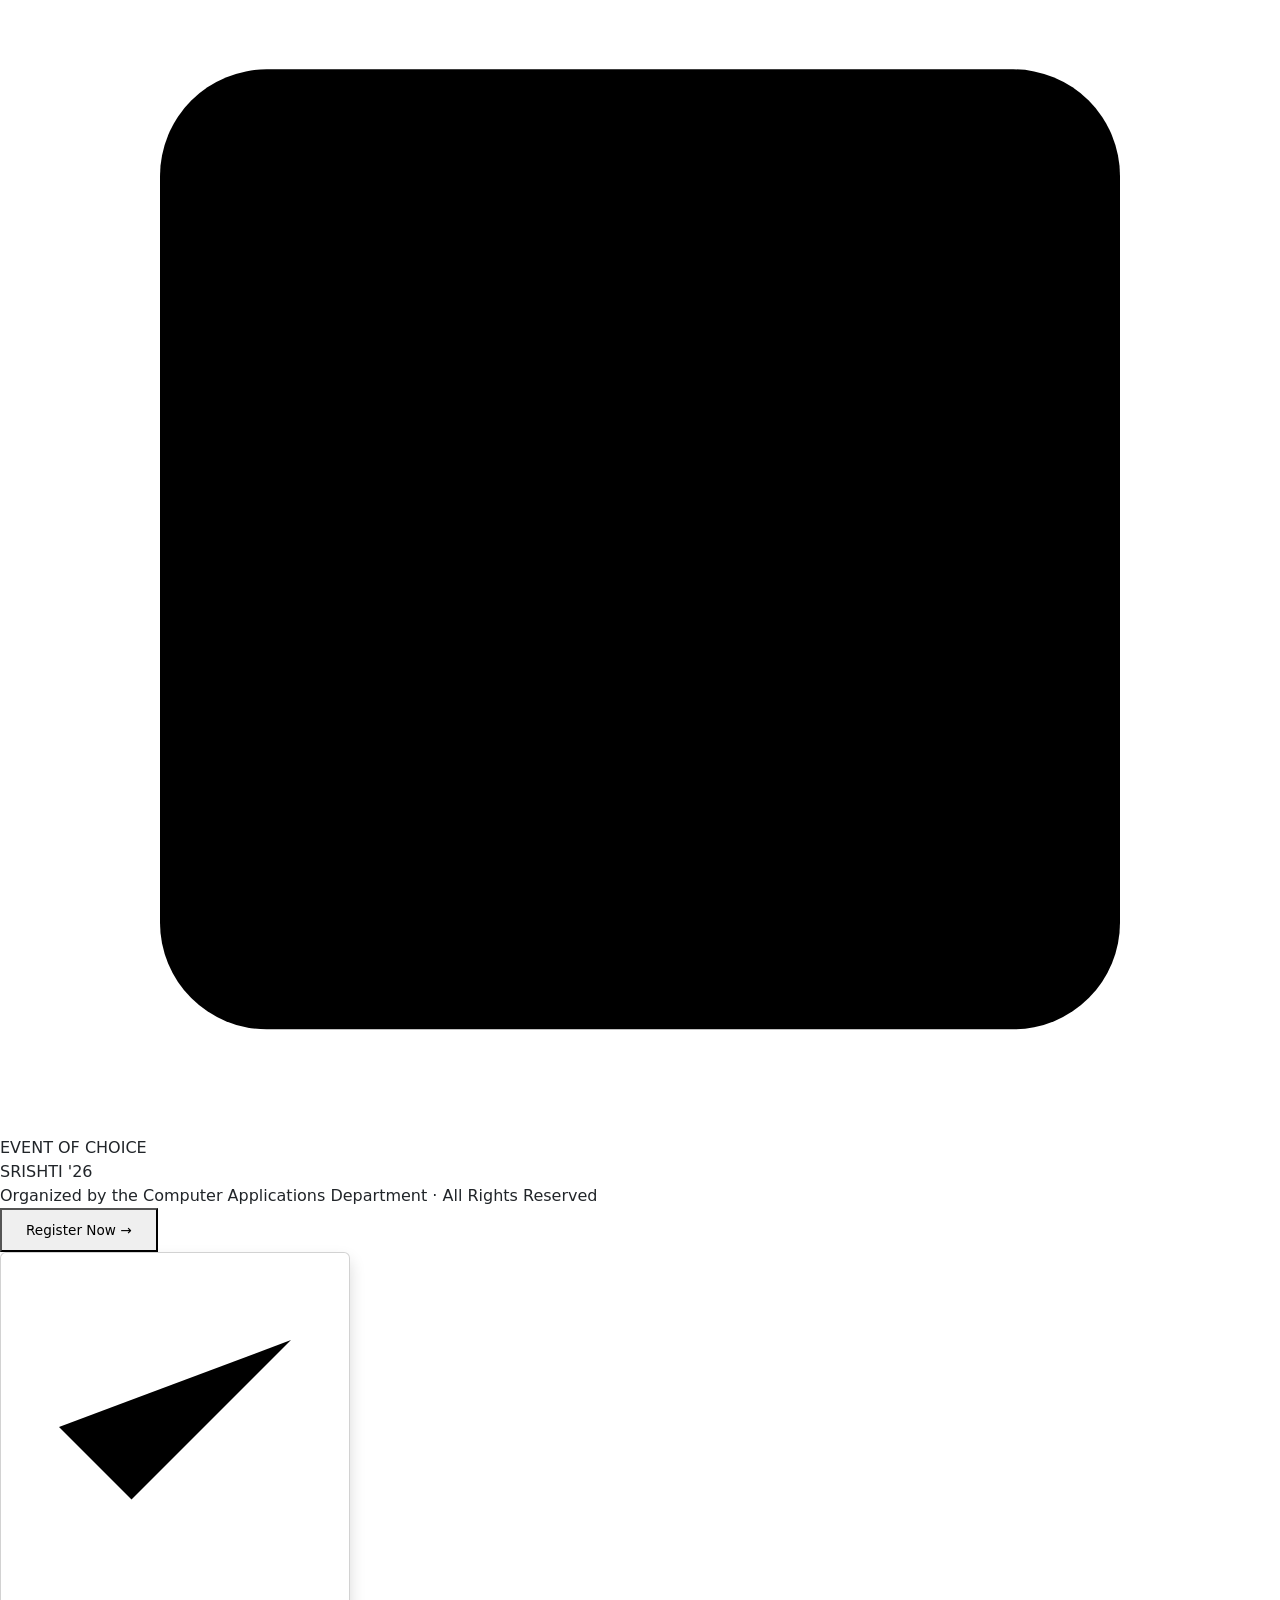
==== commit cefecbb9: "Fixed Bootsrap Card Layout" ====
--- a/public/index.html
+++ b/public/index.html
@@ -144,15 +144,8 @@
                         style="font-size:0.5em;color:var(--gray);font-weight:400;letter-spacing:0">— pick your
                         favourite</span></h2>
             </div>
-            <div class="category-tabs">
-                <button class="tab-btn active" onclick="filterEvents('all',this)">All</button>
-                <button class="tab-btn" onclick="filterEvents('workshop',this)">Workshops</button>
-                <button class="tab-btn" onclick="filterEvents('hackathon',this)">Hackathons</button>
-                <button class="tab-btn" onclick="filterEvents('seminar',this)">Seminars</button>
-                <button class="tab-btn" onclick="filterEvents('competition',this)">Competitions</button>
-            </div>
-        </div>
-        <div class="events-grid" id="eventsGrid"></div>
+        </div>
+        <div class="row row-cols-1 row-cols-md-2 row-cols-lg-3 g-4 mt-2 mb-5" id="eventsGrid"></div>
     </section>
 
     <!-- REQUIREMENTS -->
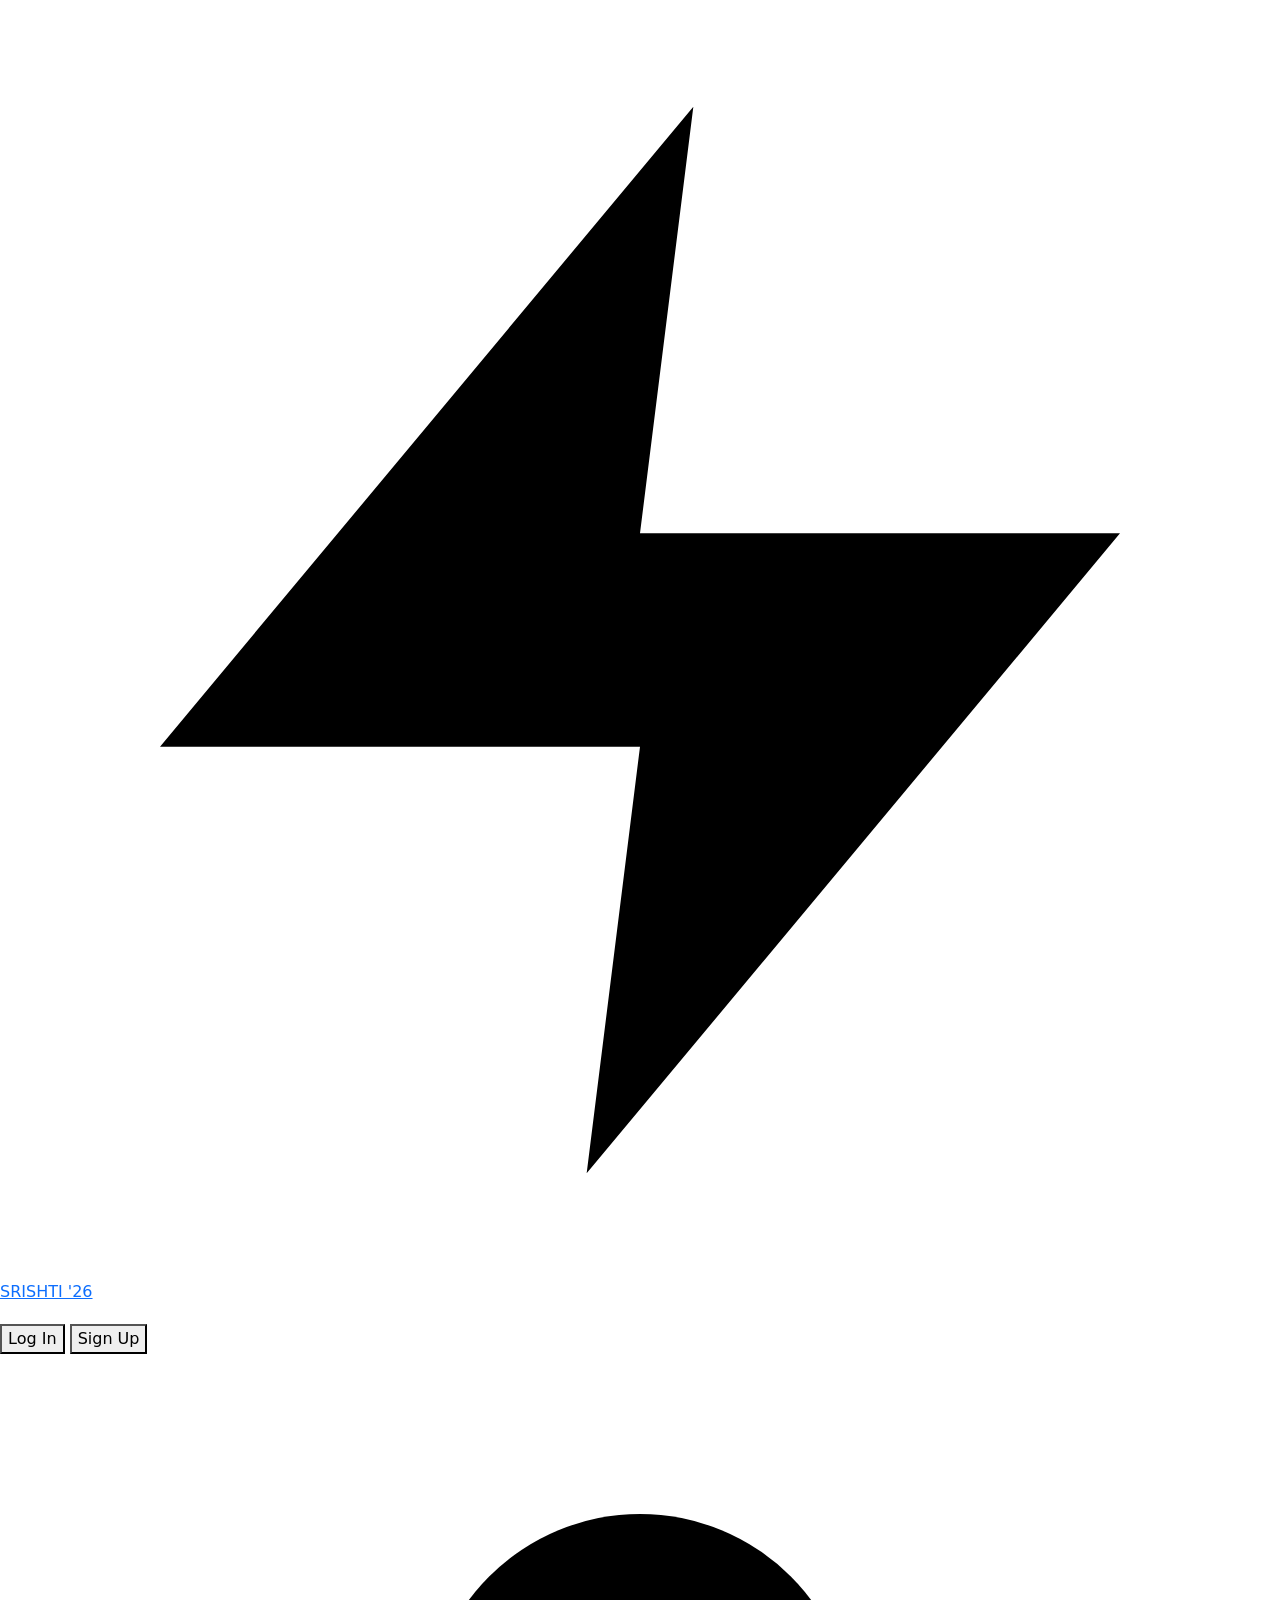
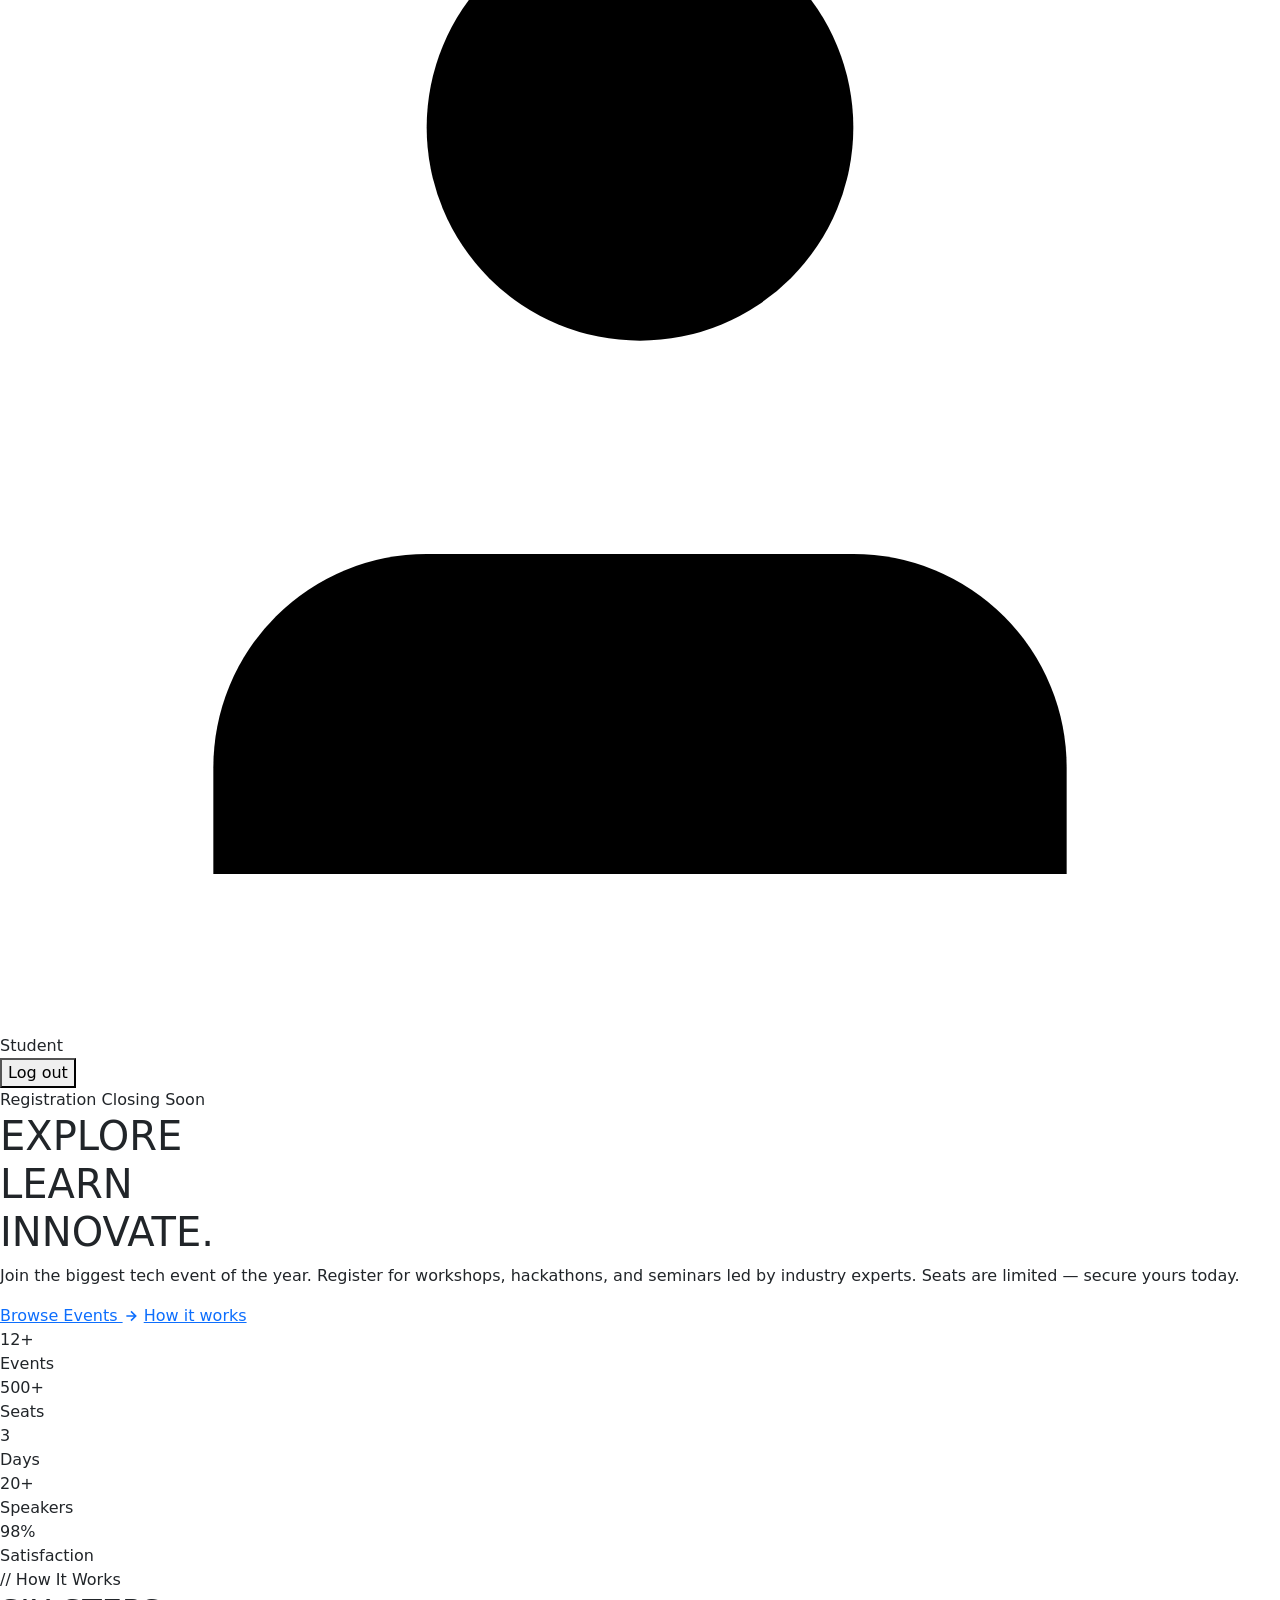
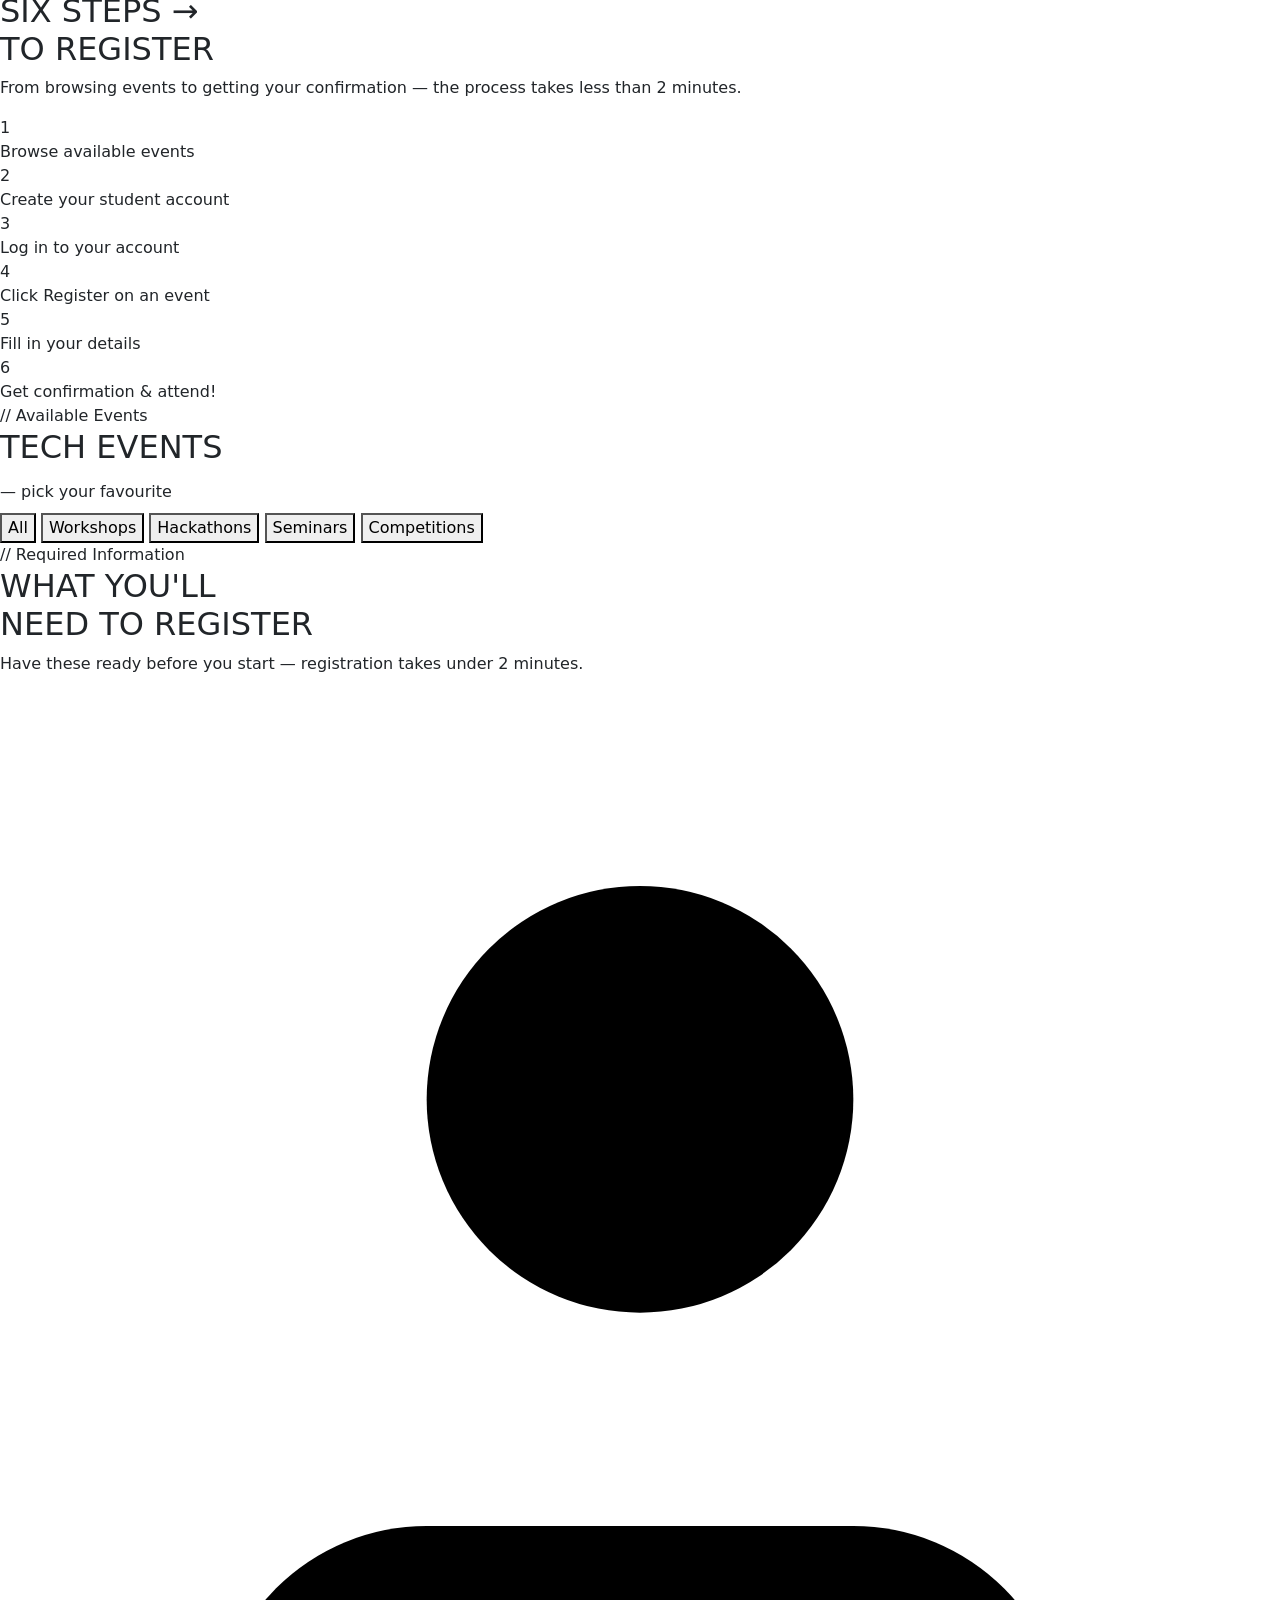
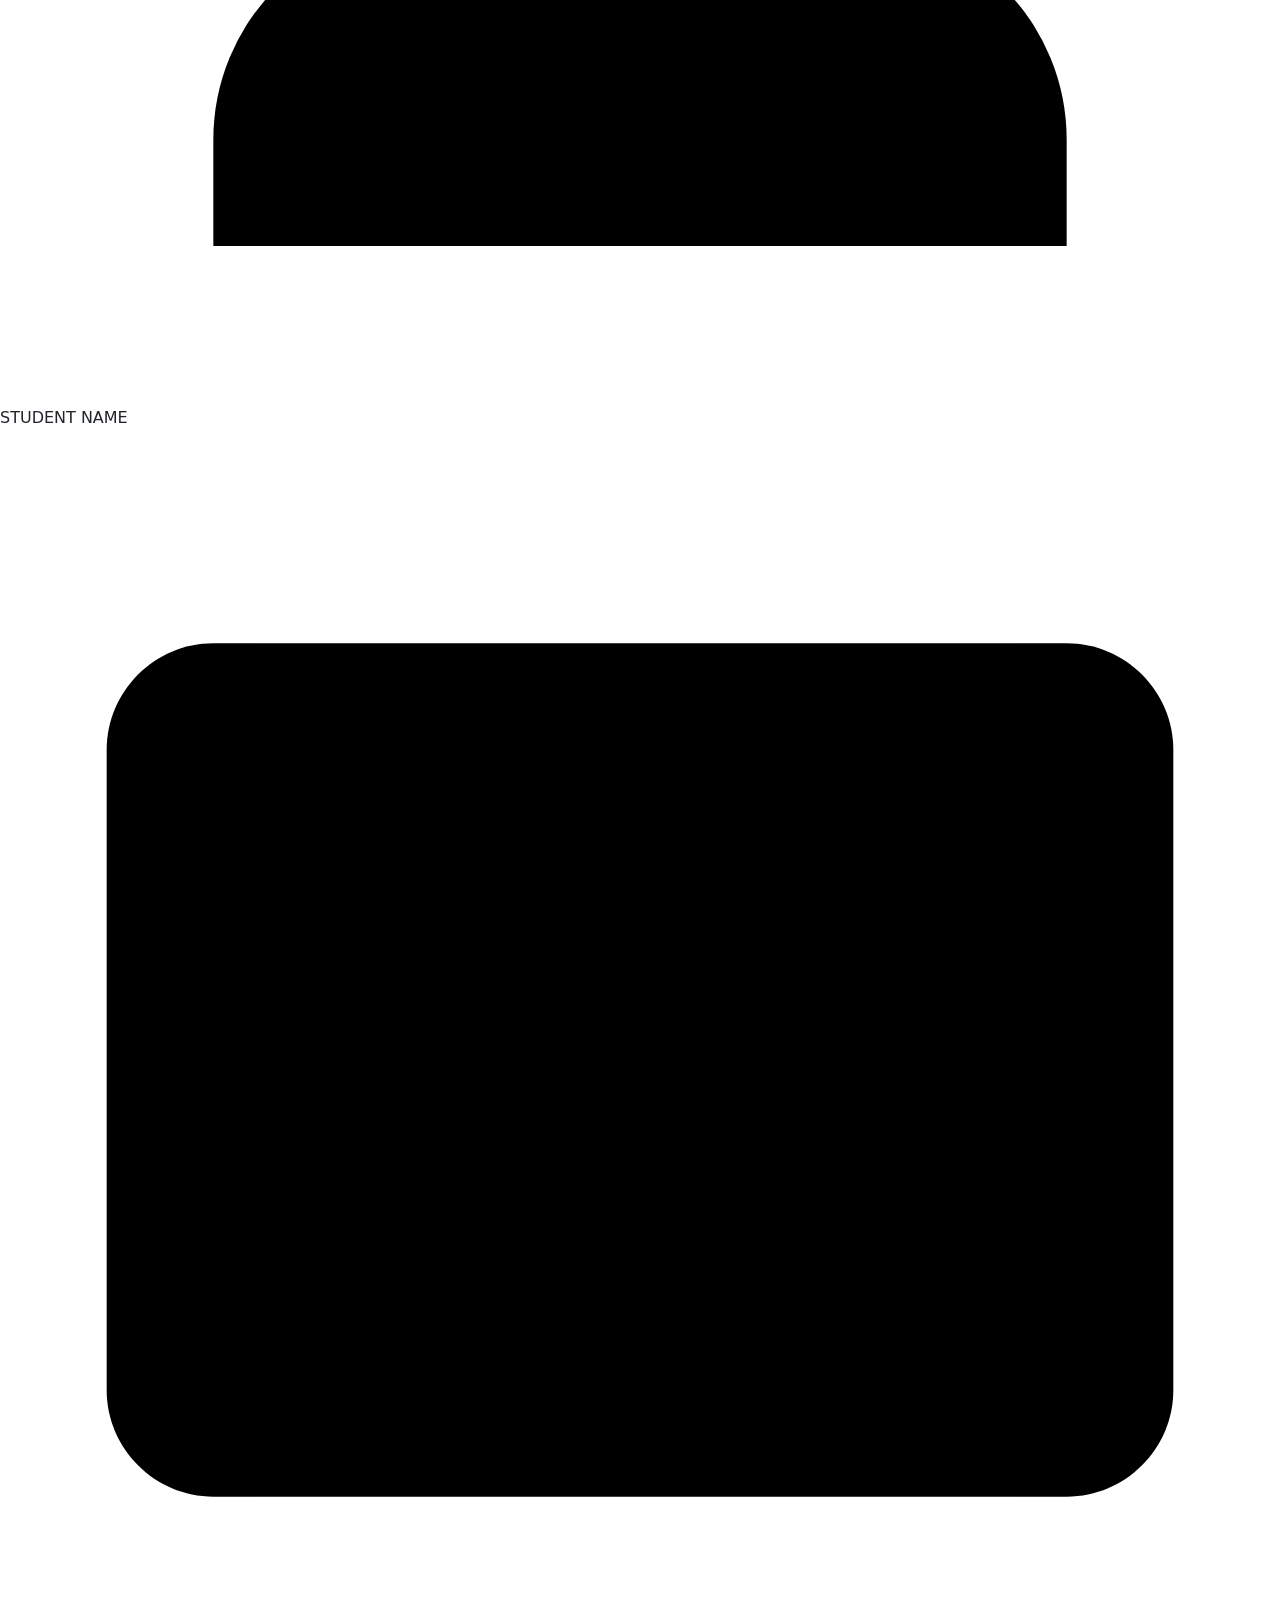
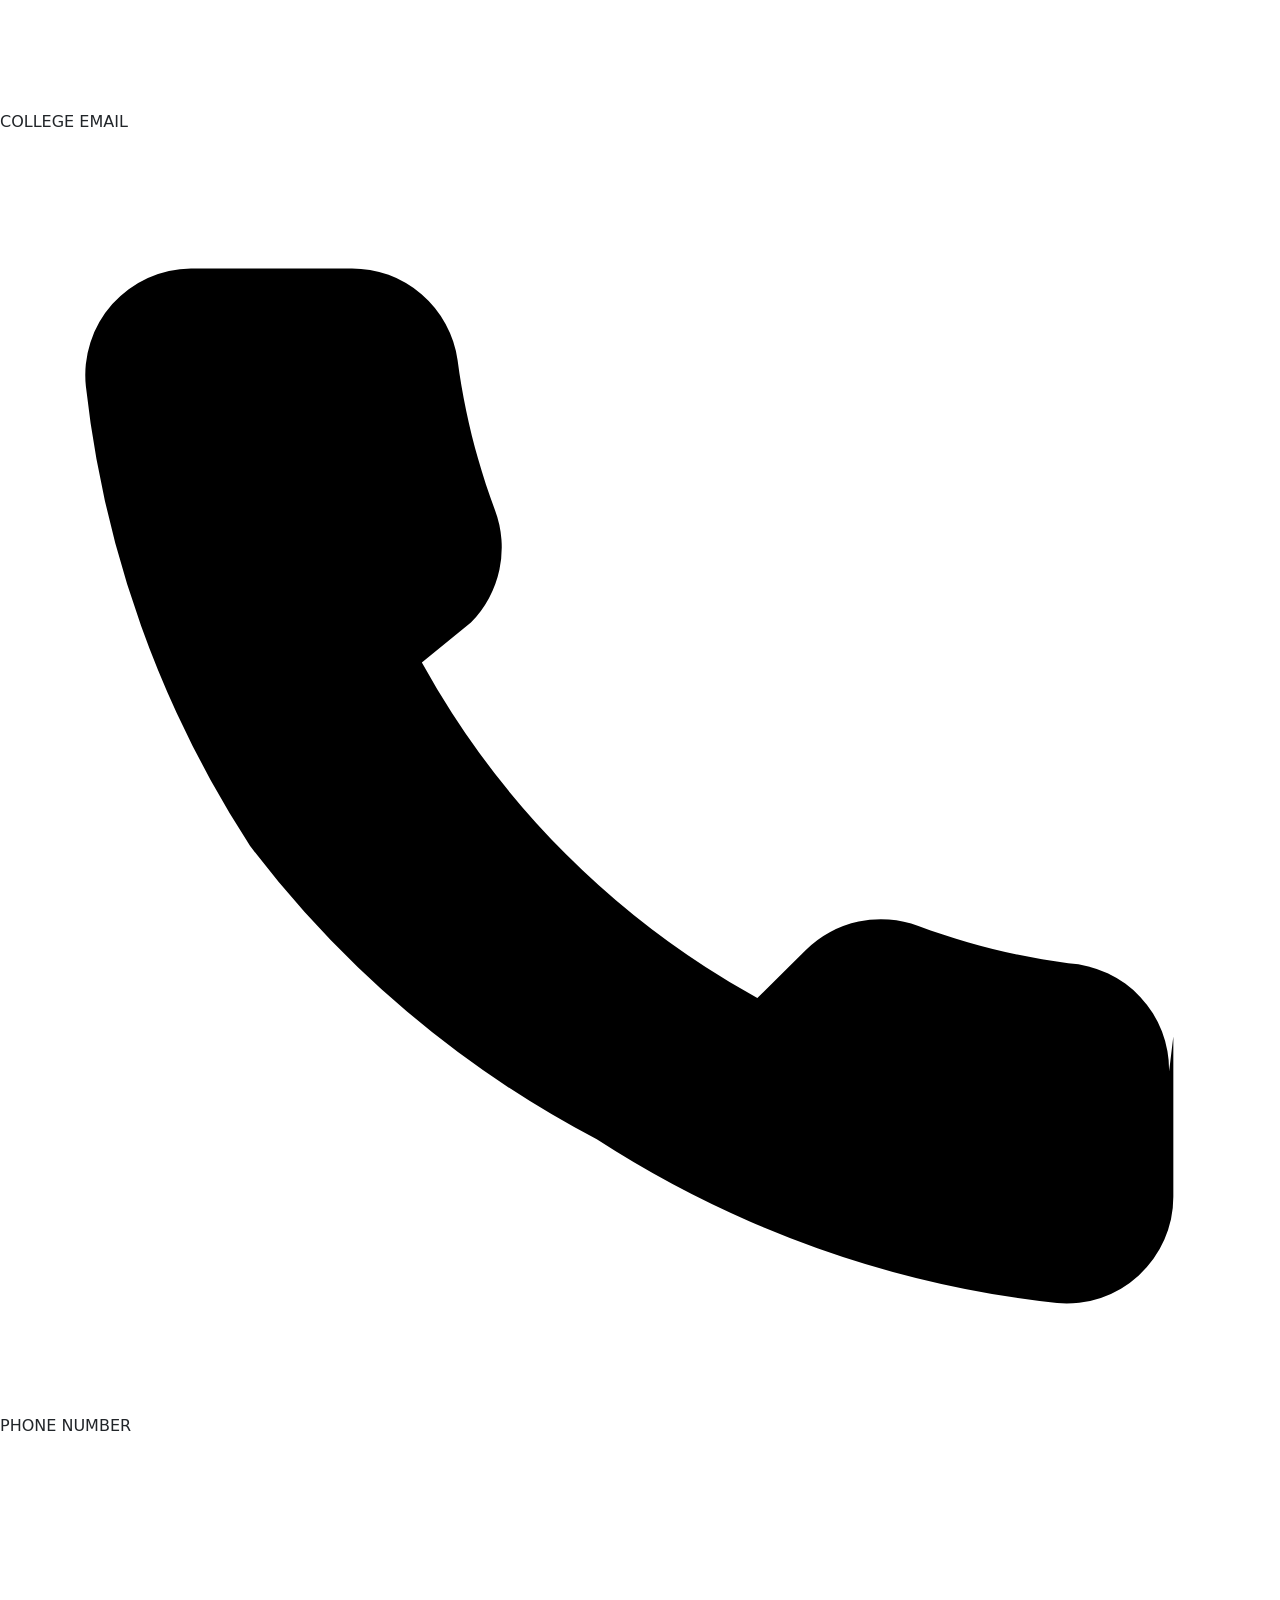
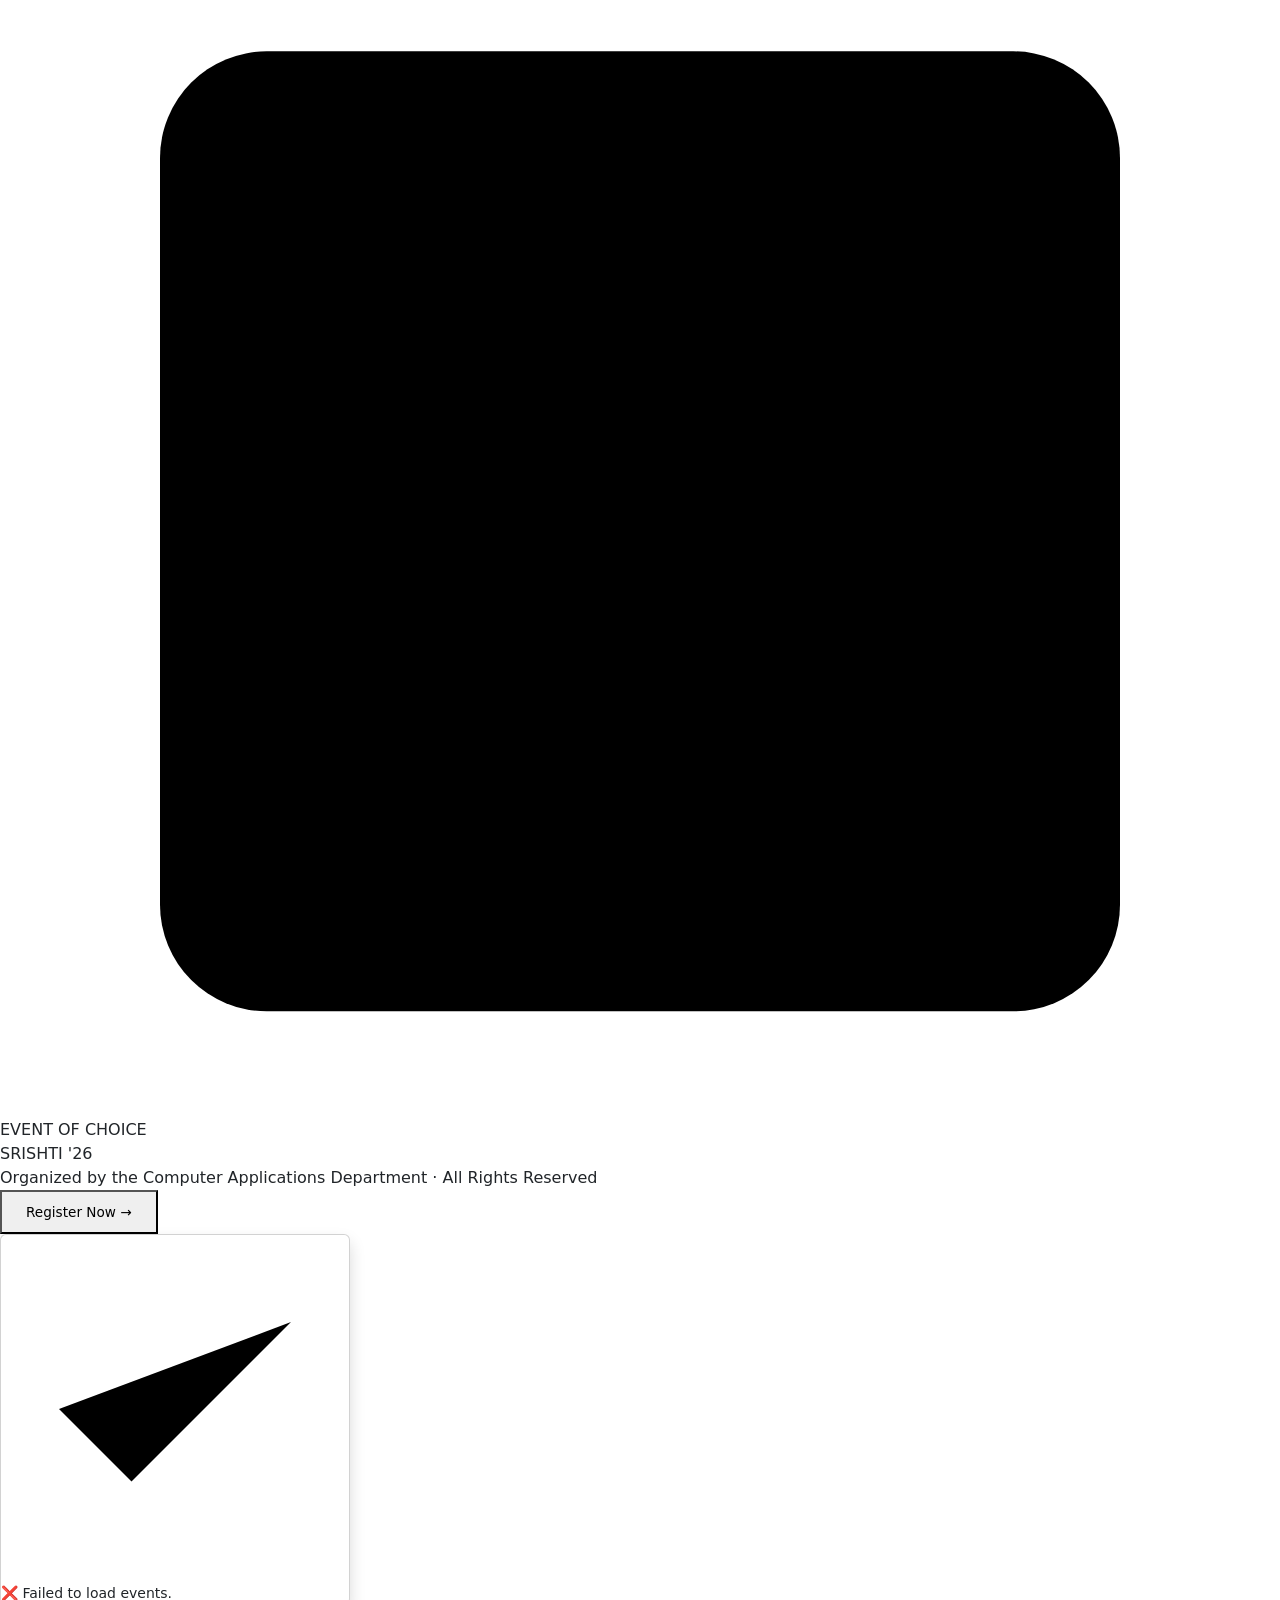
==== commit 6a2eea3a: "Bug fixed" ====
--- a/public/index.html
+++ b/public/index.html
@@ -24,7 +24,7 @@
             SRISHTI '26
         </a>
         <!--nav links using Bootstrap classes-->
-        <div class="nav-links d-flex flex-column flex-md-row gap-4 mx-auto">
+        <div class="nav-links d-flex flex-row gap-4 mx-auto">
             <a class="nav-link text-uppercase" href="#events">Events</a>
             <a class="nav-link text-uppercase" href="#steps">How it works</a>
             <a class="nav-link text-uppercase" href="#participants">Participants</a>
@@ -144,8 +144,15 @@
                         style="font-size:0.5em;color:var(--gray);font-weight:400;letter-spacing:0">— pick your
                         favourite</span></h2>
             </div>
-        </div>
-        <div class="row row-cols-1 row-cols-md-2 row-cols-lg-3 g-4 mt-2 mb-5" id="eventsGrid"></div>
+            <div class="category-tabs">
+                <button class="tab-btn active" onclick="filterEvents('all',this)">All</button>
+                <button class="tab-btn" onclick="filterEvents('workshop',this)">Workshops</button>
+                <button class="tab-btn" onclick="filterEvents('hackathon',this)">Hackathons</button>
+                <button class="tab-btn" onclick="filterEvents('seminar',this)">Seminars</button>
+                <button class="tab-btn" onclick="filterEvents('competition',this)">Competitions</button>
+            </div>
+        </div>
+        <div class="events-grid" id="eventsGrid"></div>
     </section>
 
     <!-- REQUIREMENTS -->
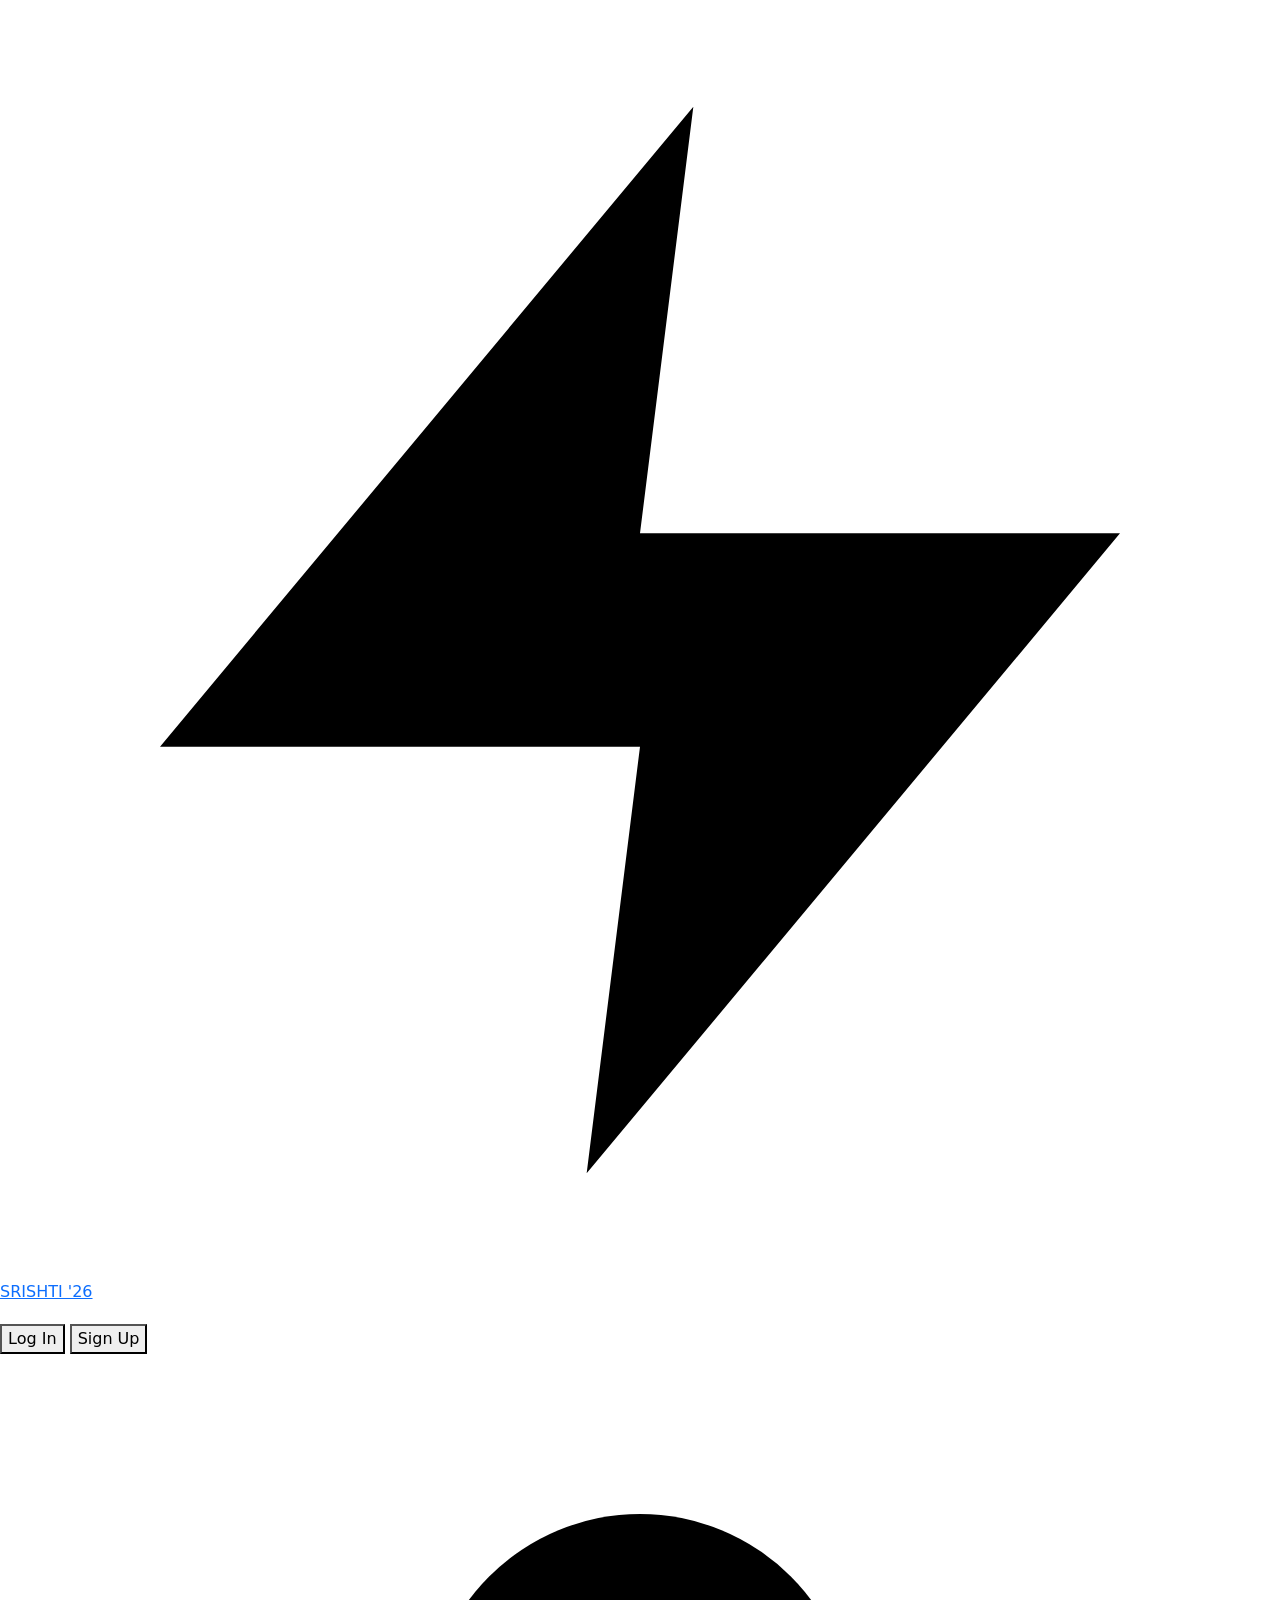
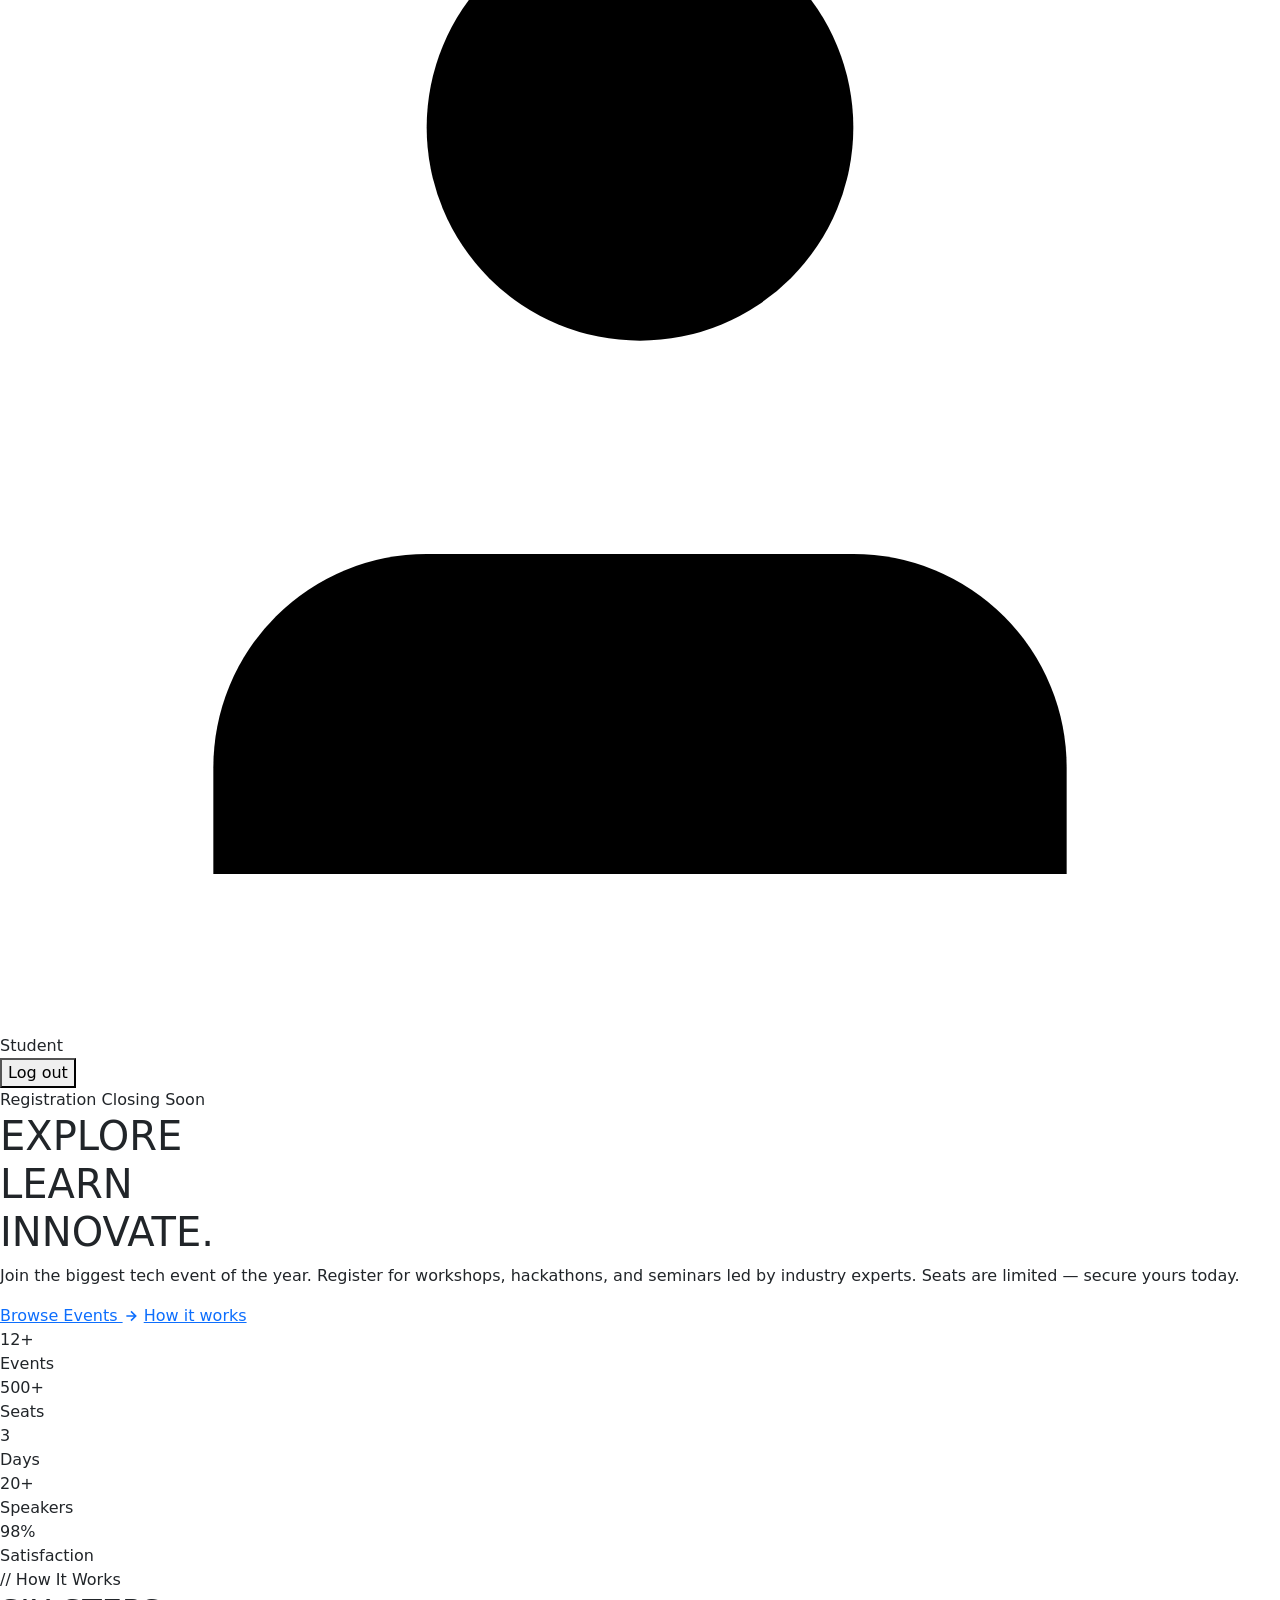
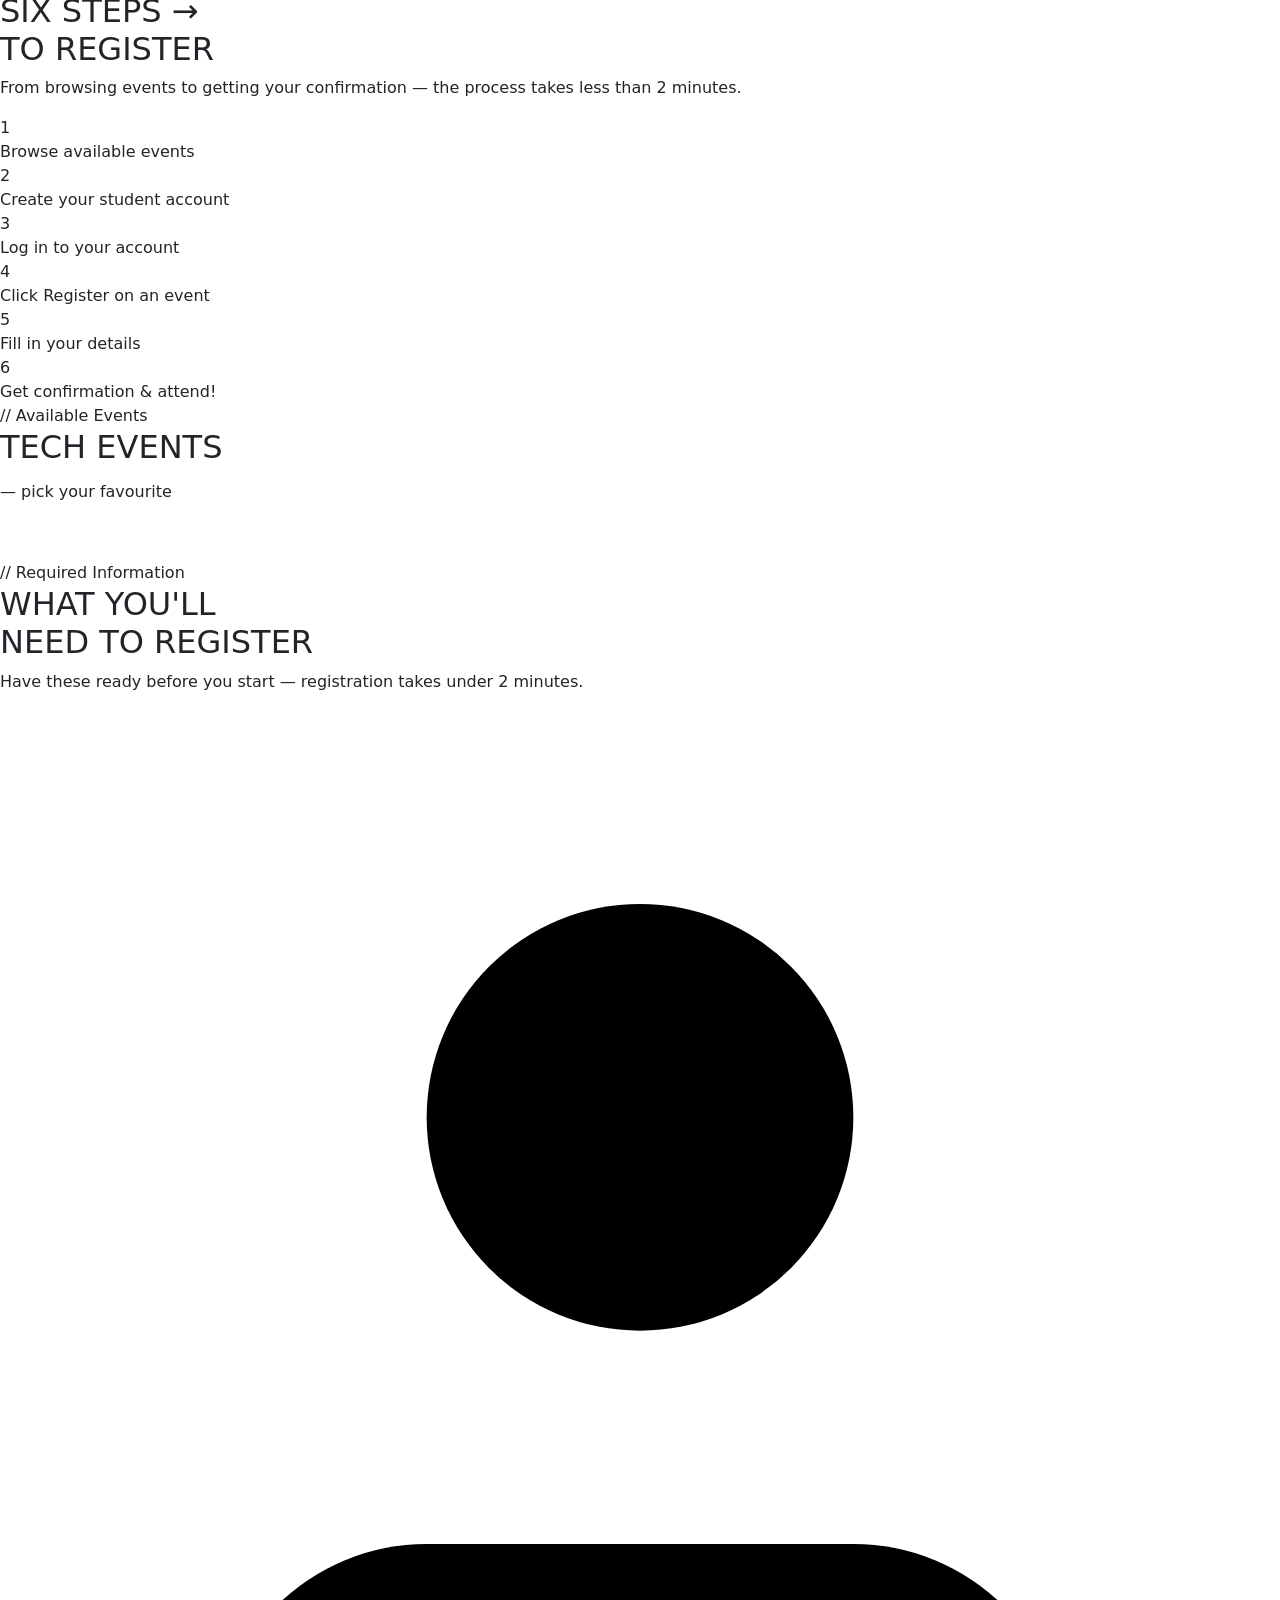
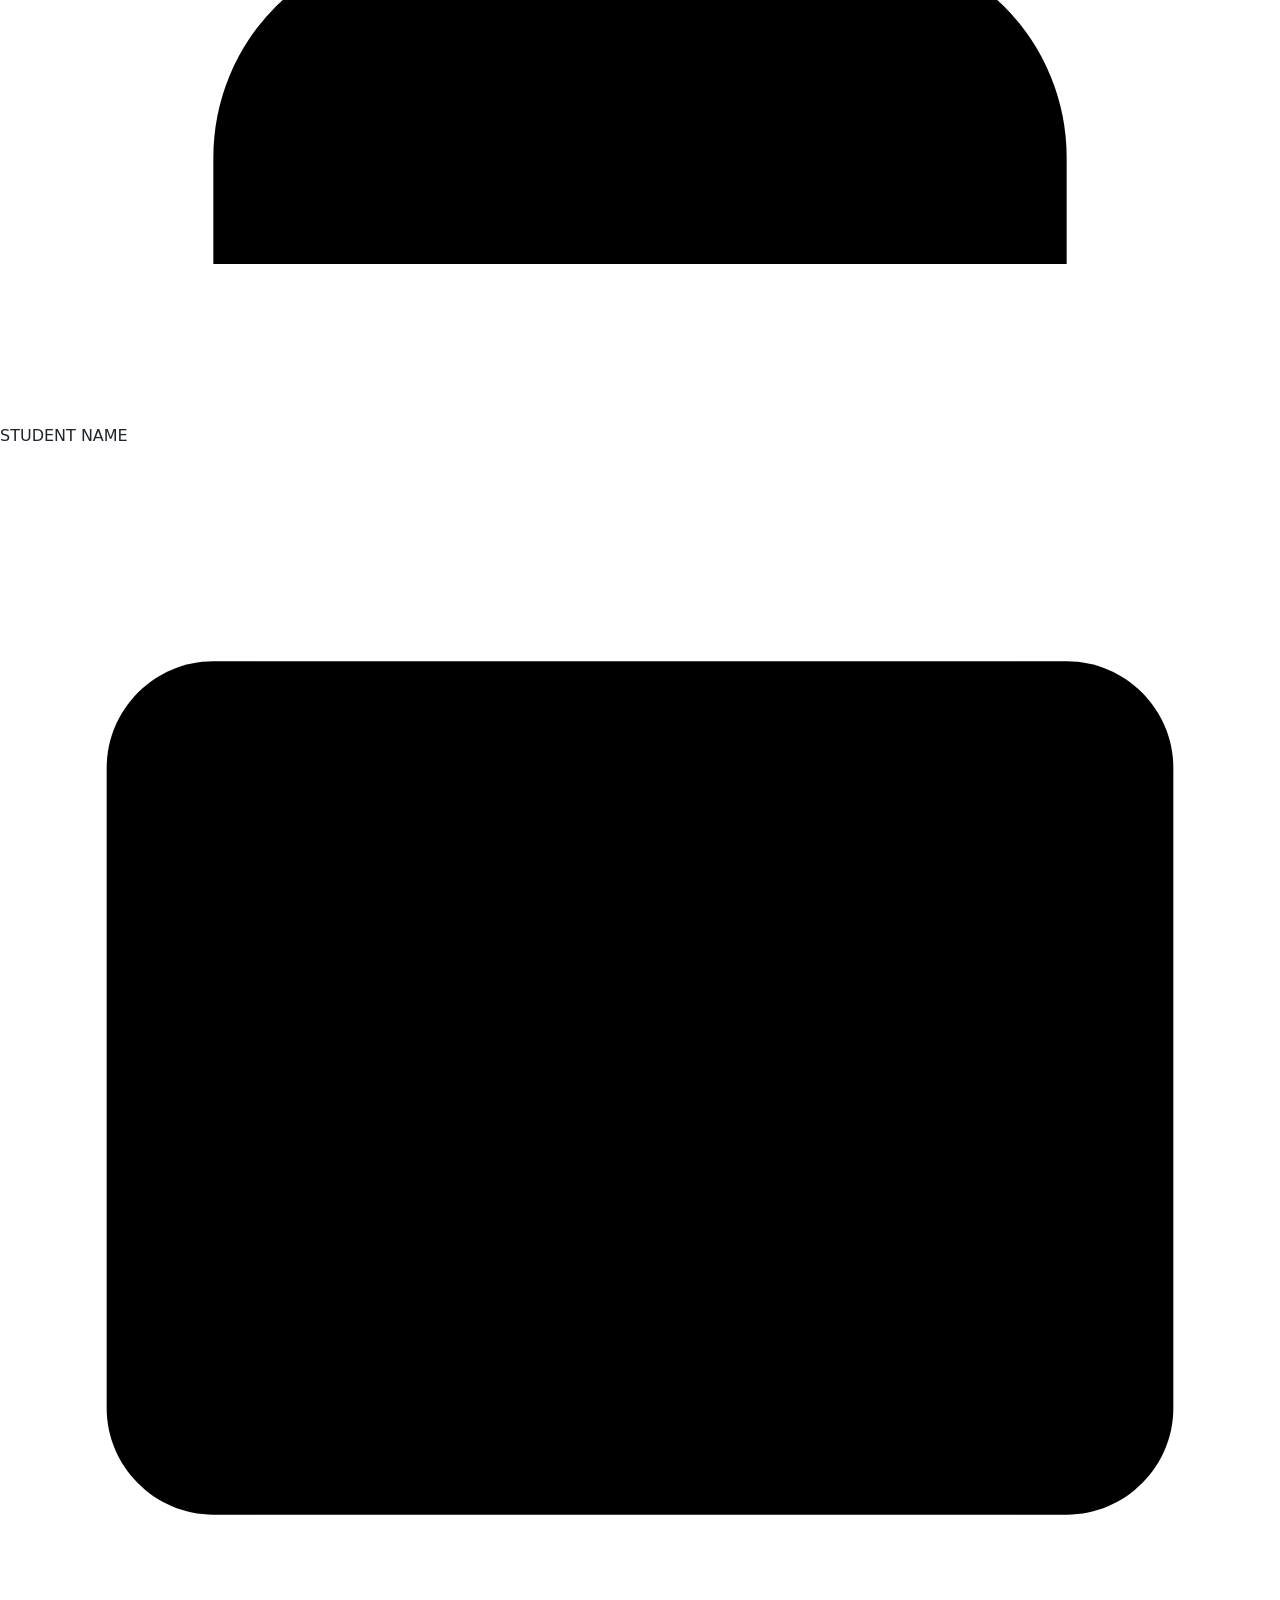
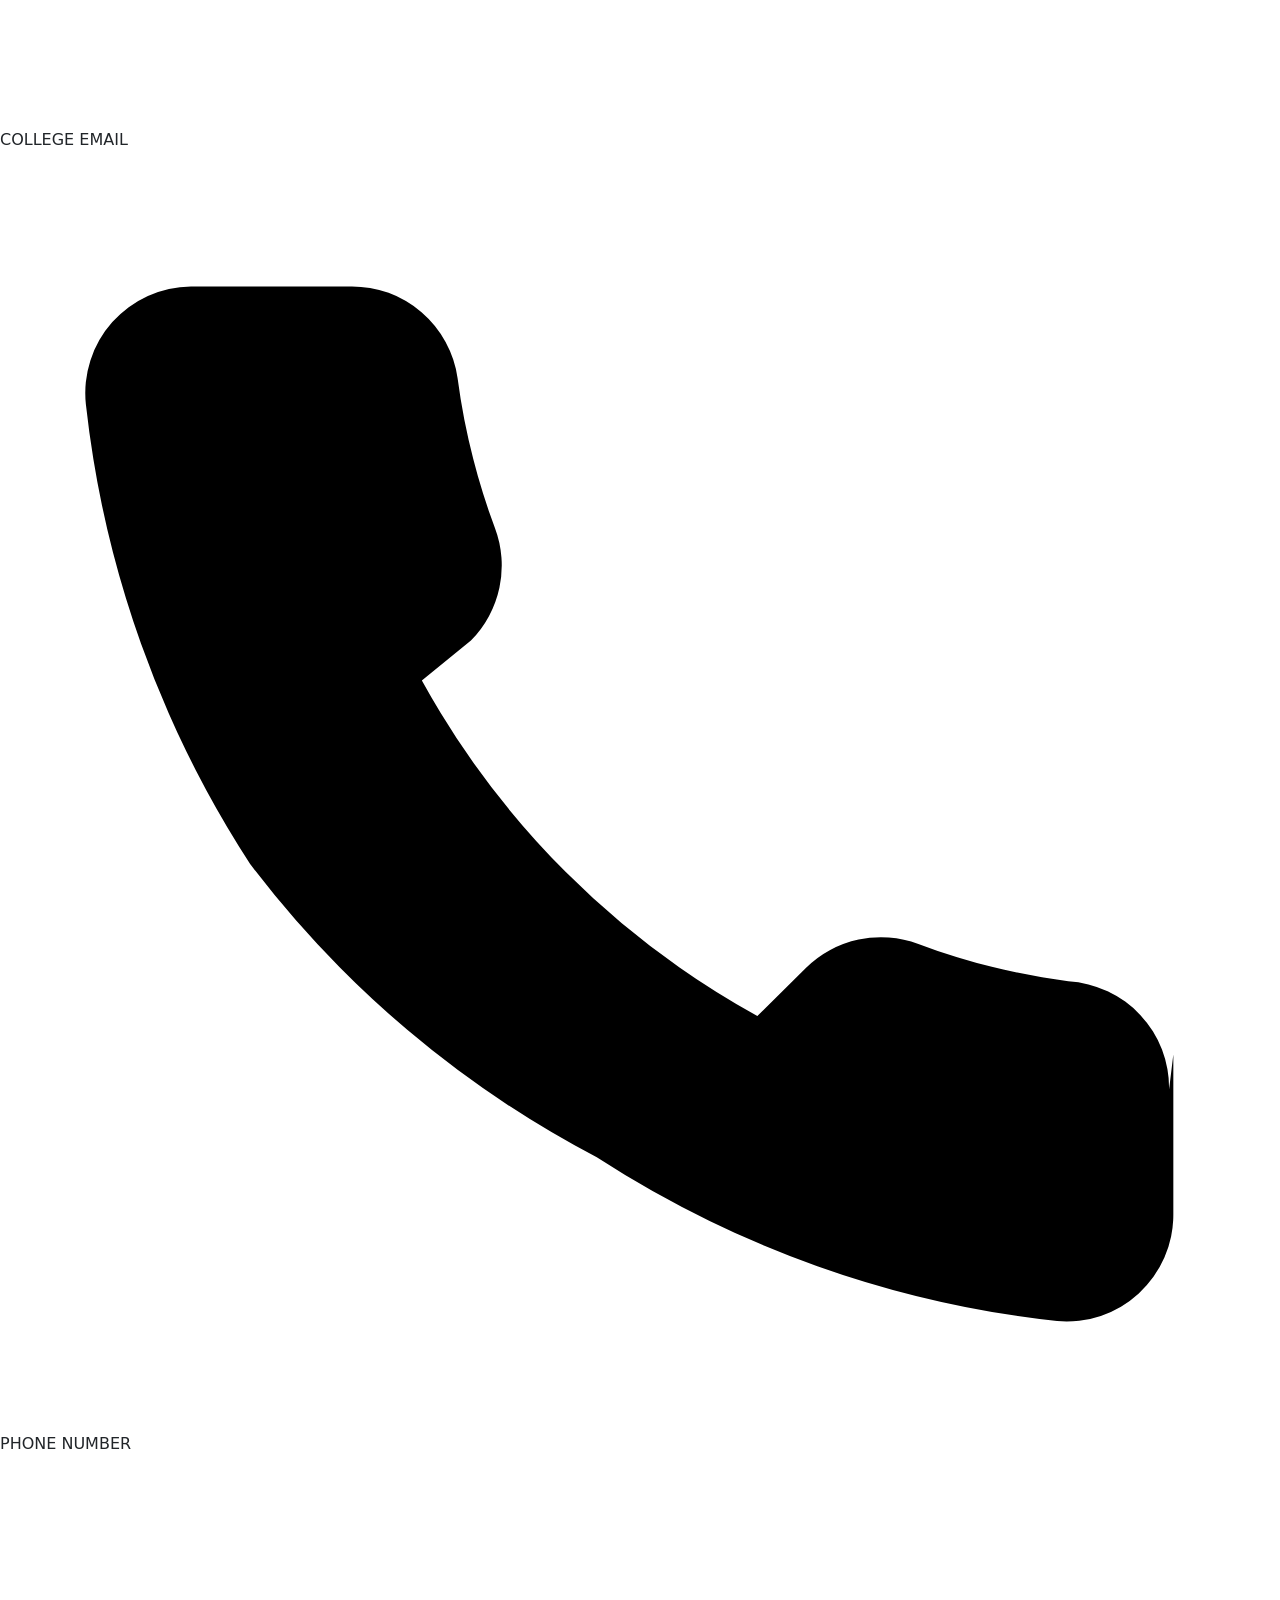
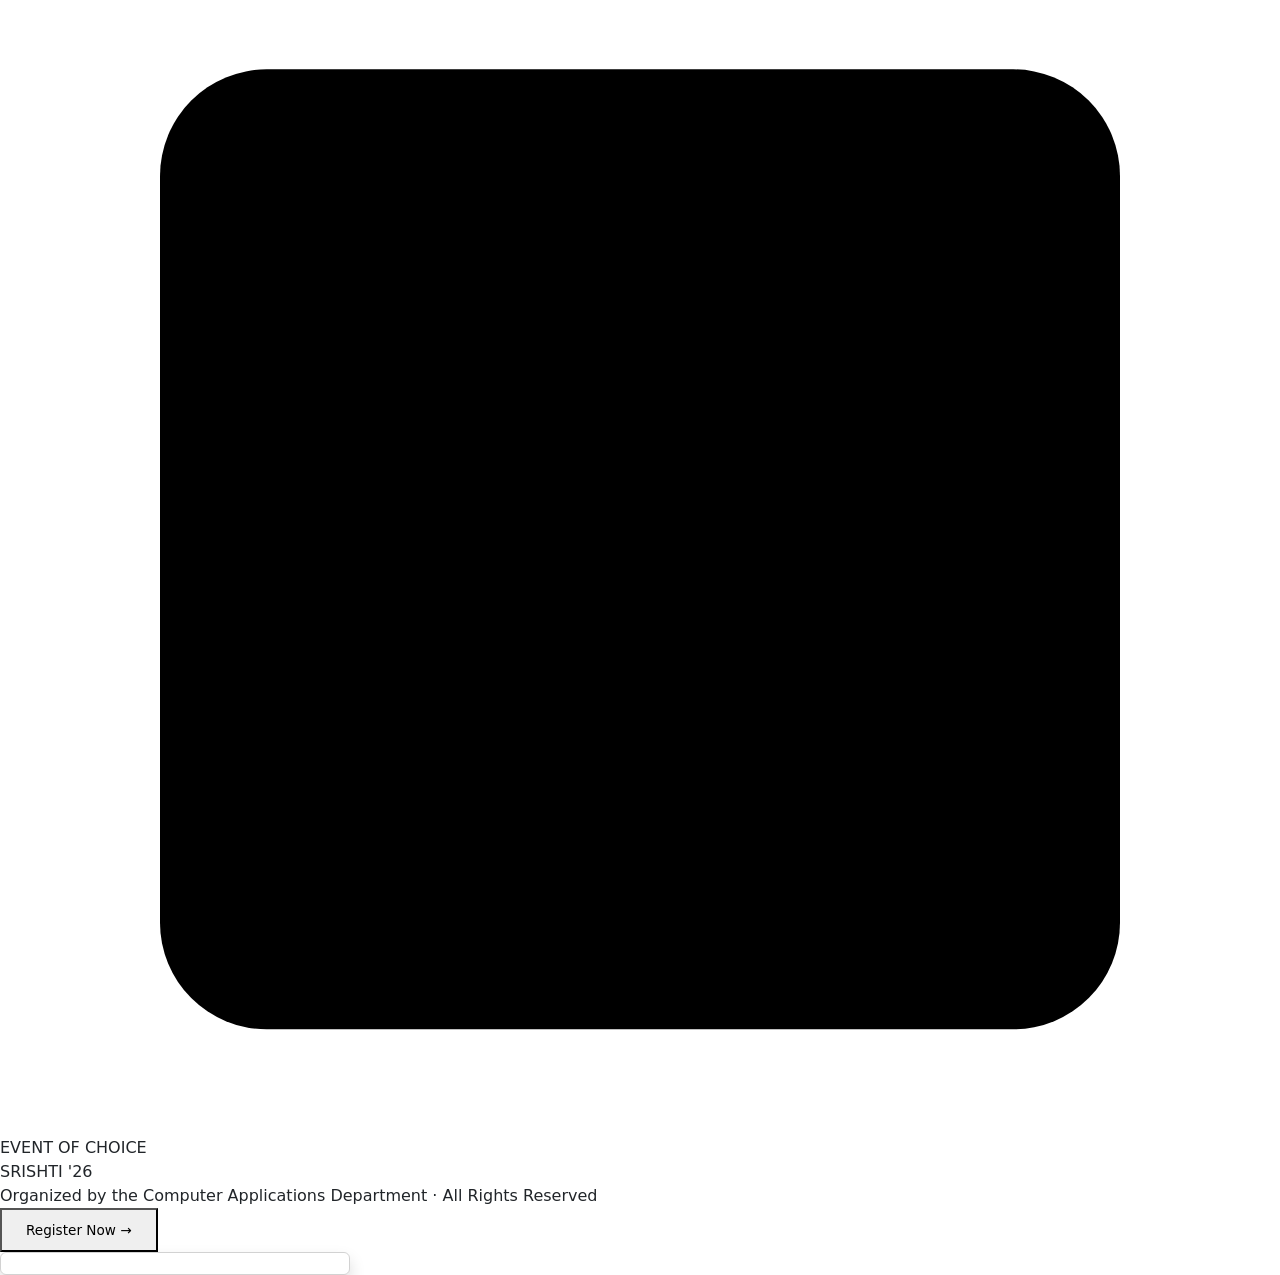
==== commit bee702b6: "fix: change notification toast emojis" ====
--- a/public/index.html
+++ b/public/index.html
@@ -24,7 +24,7 @@
             SRISHTI '26
         </a>
         <!--nav links using Bootstrap classes-->
-        <div class="nav-links d-flex flex-row gap-4 mx-auto">
+        <div class="nav-links d-flex flex-column flex-md-row gap-4 mx-auto">
             <a class="nav-link text-uppercase" href="#events">Events</a>
             <a class="nav-link text-uppercase" href="#steps">How it works</a>
             <a class="nav-link text-uppercase" href="#participants">Participants</a>
@@ -144,15 +144,8 @@
                         style="font-size:0.5em;color:var(--gray);font-weight:400;letter-spacing:0">— pick your
                         favourite</span></h2>
             </div>
-            <div class="category-tabs">
-                <button class="tab-btn active" onclick="filterEvents('all',this)">All</button>
-                <button class="tab-btn" onclick="filterEvents('workshop',this)">Workshops</button>
-                <button class="tab-btn" onclick="filterEvents('hackathon',this)">Hackathons</button>
-                <button class="tab-btn" onclick="filterEvents('seminar',this)">Seminars</button>
-                <button class="tab-btn" onclick="filterEvents('competition',this)">Competitions</button>
-            </div>
-        </div>
-        <div class="events-grid" id="eventsGrid"></div>
+        </div>
+        <div class="row row-cols-1 row-cols-md-2 row-cols-lg-3 g-4 mt-2 mb-5" id="eventsGrid"></div>
     </section>
 
     <!-- REQUIREMENTS -->
@@ -405,9 +398,7 @@
 
     <!-- TOAST -->
     <div class="toast" id="toast">
-        <svg viewBox="0 0 24 24" stroke-width="2.5">
-            <polyline points="20 6 9 17 4 12" />
-        </svg>
+        <span id="toastIcon"></span>
         <span id="toastMsg">Done!</span>
     </div>
 
